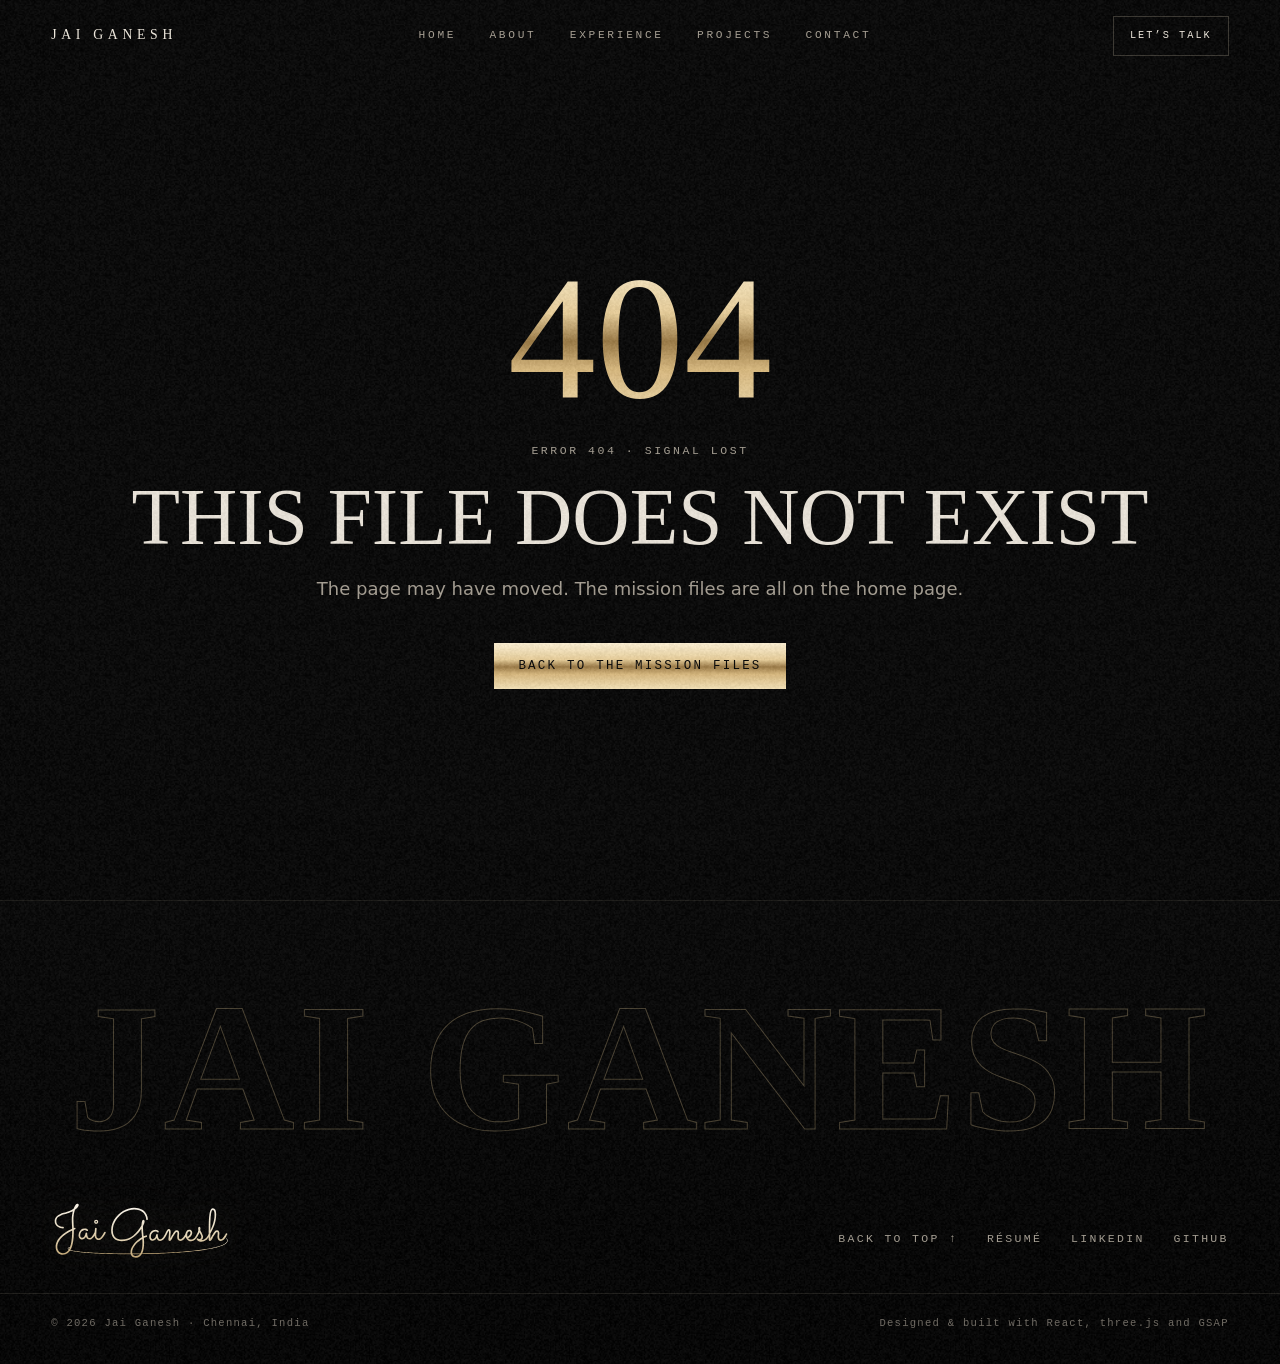
==== index.html @ 0bbc79bd "Deploy 2026-11-20T20:40Z" ====
<!doctype html>
<html lang="en">
  <head>
    <meta charset="UTF-8" />
    <meta name="viewport" content="width=device-width, initial-scale=1.0, viewport-fit=cover" />
    <title>Jai Ganesh — Python Developer · Automation Engineer</title>
    <meta
      name="description"
      content="Jai Ganesh — Python developer and automation engineer building production pipelines, backend services, automated reporting and monitoring for high-volume VFX production."
    />
    <meta name="theme-color" content="#050505" />
    <meta property="og:title" content="Jai Ganesh — Python Developer · Automation Engineer" />
    <meta property="og:description" content="Engineering intelligence. Automating possibilities." />
    <meta property="og:type" content="website" />
    <meta property="og:url" content="https://jaiganesh2244.github.io/" />
    <meta property="og:image" content="https://jaiganesh2244.github.io/og-image.jpg" />
    <meta property="og:image:width" content="1200" />
    <meta property="og:image:height" content="630" />
    <meta name="twitter:card" content="summary_large_image" />
    <link rel="canonical" href="https://jaiganesh2244.github.io/" />
    <link rel="icon" type="image/svg+xml" href="/favicon.svg" />
    <style>
      html, body { background: #050505; margin: 0; }
    </style>
    <script type="module" crossorigin src="/assets/index-IZ_DgPqt.js"></script>
    <link rel="modulepreload" crossorigin href="/assets/motion-DXPVyqmB.js">
    <link rel="stylesheet" crossorigin href="/assets/index-VhRFcMLt.css">
  </head>
  <body>
    <div id="root"></div>
    <noscript>
      <div style="padding:3rem;font-family:Georgia,serif;color:#ece6db;background:#050505">
        <h1>Jai Ganesh</h1>
        <p>Python Developer · Automation Engineer · Pipeline Development — Chennai, India.</p>
        <p><a style="color:#d6bd8c" href="mailto:jaiganesh2244@gmail.com">jaiganesh2244@gmail.com</a></p>
      </div>
    </noscript>
  </body>
</html>
---- assets/index-VhRFcMLt.css ----
@font-face{font-family:Cinzel;font-style:normal;font-display:swap;font-weight:400;src:url(/assets/cinzel-latin-ext-400-normal-XQK_CSAr.woff2) format("woff2"),url(/assets/cinzel-latin-ext-400-normal-DJ0Lq8y-.woff) format("woff");unicode-range:U+0100-02BA,U+02BD-02C5,U+02C7-02CC,U+02CE-02D7,U+02DD-02FF,U+0304,U+0308,U+0329,U+1D00-1DBF,U+1E00-1E9F,U+1EF2-1EFF,U+2020,U+20A0-20AB,U+20AD-20C0,U+2113,U+2C60-2C7F,U+A720-A7FF}@font-face{font-family:Cinzel;font-style:normal;font-display:swap;font-weight:400;src:url(/assets/cinzel-latin-400-normal-DnUIPmzd.woff2) format("woff2"),url(/assets/cinzel-latin-400-normal-C8jUSQqm.woff) format("woff");unicode-range:U+0000-00FF,U+0131,U+0152-0153,U+02BB-02BC,U+02C6,U+02DA,U+02DC,U+0304,U+0308,U+0329,U+2000-206F,U+20AC,U+2122,U+2191,U+2193,U+2212,U+2215,U+FEFF,U+FFFD}@font-face{font-family:Cinzel;font-style:normal;font-display:swap;font-weight:500;src:url(/assets/cinzel-latin-ext-500-normal-1Z8Q-7rh.woff2) format("woff2"),url(/assets/cinzel-latin-ext-500-normal-BxIh9iwm.woff) format("woff");unicode-range:U+0100-02BA,U+02BD-02C5,U+02C7-02CC,U+02CE-02D7,U+02DD-02FF,U+0304,U+0308,U+0329,U+1D00-1DBF,U+1E00-1E9F,U+1EF2-1EFF,U+2020,U+20A0-20AB,U+20AD-20C0,U+2113,U+2C60-2C7F,U+A720-A7FF}@font-face{font-family:Cinzel;font-style:normal;font-display:swap;font-weight:500;src:url(/assets/cinzel-latin-500-normal-B-2dbOfA.woff2) format("woff2"),url(/assets/cinzel-latin-500-normal-DMNTwV-V.woff) format("woff");unicode-range:U+0000-00FF,U+0131,U+0152-0153,U+02BB-02BC,U+02C6,U+02DA,U+02DC,U+0304,U+0308,U+0329,U+2000-206F,U+20AC,U+2122,U+2191,U+2193,U+2212,U+2215,U+FEFF,U+FFFD}@font-face{font-family:Cinzel;font-style:normal;font-display:swap;font-weight:600;src:url(/assets/cinzel-latin-ext-600-normal-BEFdM_VE.woff2) format("woff2"),url(/assets/cinzel-latin-ext-600-normal-BY9Mq9iK.woff) format("woff");unicode-range:U+0100-02BA,U+02BD-02C5,U+02C7-02CC,U+02CE-02D7,U+02DD-02FF,U+0304,U+0308,U+0329,U+1D00-1DBF,U+1E00-1E9F,U+1EF2-1EFF,U+2020,U+20A0-20AB,U+20AD-20C0,U+2113,U+2C60-2C7F,U+A720-A7FF}@font-face{font-family:Cinzel;font-style:normal;font-display:swap;font-weight:600;src:url(/assets/cinzel-latin-600-normal-Dd5YO2UX.woff2) format("woff2"),url(/assets/cinzel-latin-600-normal-CH_LB4su.woff) format("woff");unicode-range:U+0000-00FF,U+0131,U+0152-0153,U+02BB-02BC,U+02C6,U+02DA,U+02DC,U+0304,U+0308,U+0329,U+2000-206F,U+20AC,U+2122,U+2191,U+2193,U+2212,U+2215,U+FEFF,U+FFFD}@font-face{font-family:Cormorant Garamond Variable;font-style:normal;font-display:swap;font-weight:300 700;src:url(/assets/cormorant-garamond-cyrillic-ext-wght-normal-Bg62sWL9.woff2) format("woff2-variations");unicode-range:U+0460-052F,U+1C80-1C8A,U+20B4,U+2DE0-2DFF,U+A640-A69F,U+FE2E-FE2F}@font-face{font-family:Cormorant Garamond Variable;font-style:normal;font-display:swap;font-weight:300 700;src:url(/assets/cormorant-garamond-cyrillic-wght-normal-BWCqVJN0.woff2) format("woff2-variations");unicode-range:U+0301,U+0400-045F,U+0490-0491,U+04B0-04B1,U+2116}@font-face{font-family:Cormorant Garamond Variable;font-style:normal;font-display:swap;font-weight:300 700;src:url(/assets/cormorant-garamond-vietnamese-wght-normal-CDLFB6hb.woff2) format("woff2-variations");unicode-range:U+0102-0103,U+0110-0111,U+0128-0129,U+0168-0169,U+01A0-01A1,U+01AF-01B0,U+0300-0301,U+0303-0304,U+0308-0309,U+0323,U+0329,U+1EA0-1EF9,U+20AB}@font-face{font-family:Cormorant Garamond Variable;font-style:normal;font-display:swap;font-weight:300 700;src:url(/assets/cormorant-garamond-latin-ext-wght-normal-ltf1AbuM.woff2) format("woff2-variations");unicode-range:U+0100-02BA,U+02BD-02C5,U+02C7-02CC,U+02CE-02D7,U+02DD-02FF,U+0304,U+0308,U+0329,U+1D00-1DBF,U+1E00-1E9F,U+1EF2-1EFF,U+2020,U+20A0-20AB,U+20AD-20C0,U+2113,U+2C60-2C7F,U+A720-A7FF}@font-face{font-family:Cormorant Garamond Variable;font-style:normal;font-display:swap;font-weight:300 700;src:url(/assets/cormorant-garamond-latin-wght-normal-CUoBjw-S.woff2) format("woff2-variations");unicode-range:U+0000-00FF,U+0131,U+0152-0153,U+02BB-02BC,U+02C6,U+02DA,U+02DC,U+0304,U+0308,U+0329,U+2000-206F,U+20AC,U+2122,U+2191,U+2193,U+2212,U+2215,U+FEFF,U+FFFD}@font-face{font-family:Cormorant Garamond Variable;font-style:italic;font-display:swap;font-weight:300 700;src:url(/assets/cormorant-garamond-cyrillic-ext-wght-italic-1rG_WyvK.woff2) format("woff2-variations");unicode-range:U+0460-052F,U+1C80-1C8A,U+20B4,U+2DE0-2DFF,U+A640-A69F,U+FE2E-FE2F}@font-face{font-family:Cormorant Garamond Variable;font-style:italic;font-display:swap;font-weight:300 700;src:url(/assets/cormorant-garamond-cyrillic-wght-italic-C5ZlGLFt.woff2) format("woff2-variations");unicode-range:U+0301,U+0400-045F,U+0490-0491,U+04B0-04B1,U+2116}@font-face{font-family:Cormorant Garamond Variable;font-style:italic;font-display:swap;font-weight:300 700;src:url(/assets/cormorant-garamond-vietnamese-wght-italic-1M78L1Br.woff2) format("woff2-variations");unicode-range:U+0102-0103,U+0110-0111,U+0128-0129,U+0168-0169,U+01A0-01A1,U+01AF-01B0,U+0300-0301,U+0303-0304,U+0308-0309,U+0323,U+0329,U+1EA0-1EF9,U+20AB}@font-face{font-family:Cormorant Garamond Variable;font-style:italic;font-display:swap;font-weight:300 700;src:url(/assets/cormorant-garamond-latin-ext-wght-italic-PWzi_-0y.woff2) format("woff2-variations");unicode-range:U+0100-02BA,U+02BD-02C5,U+02C7-02CC,U+02CE-02D7,U+02DD-02FF,U+0304,U+0308,U+0329,U+1D00-1DBF,U+1E00-1E9F,U+1EF2-1EFF,U+2020,U+20A0-20AB,U+20AD-20C0,U+2113,U+2C60-2C7F,U+A720-A7FF}@font-face{font-family:Cormorant Garamond Variable;font-style:italic;font-display:swap;font-weight:300 700;src:url(/assets/cormorant-garamond-latin-wght-italic-C-nL33vl.woff2) format("woff2-variations");unicode-range:U+0000-00FF,U+0131,U+0152-0153,U+02BB-02BC,U+02C6,U+02DA,U+02DC,U+0304,U+0308,U+0329,U+2000-206F,U+20AC,U+2122,U+2191,U+2193,U+2212,U+2215,U+FEFF,U+FFFD}@font-face{font-family:Instrument Sans Variable;font-style:normal;font-display:swap;font-weight:400 700;src:url(/assets/instrument-sans-latin-ext-wght-normal-B5bTHO_g.woff2) format("woff2-variations");unicode-range:U+0100-02BA,U+02BD-02C5,U+02C7-02CC,U+02CE-02D7,U+02DD-02FF,U+0304,U+0308,U+0329,U+1D00-1DBF,U+1E00-1E9F,U+1EF2-1EFF,U+2020,U+20A0-20AB,U+20AD-20C0,U+2113,U+2C60-2C7F,U+A720-A7FF}@font-face{font-family:Instrument Sans Variable;font-style:normal;font-display:swap;font-weight:400 700;src:url(/assets/instrument-sans-latin-wght-normal-BbzFLZTg.woff2) format("woff2-variations");unicode-range:U+0000-00FF,U+0131,U+0152-0153,U+02BB-02BC,U+02C6,U+02DA,U+02DC,U+0304,U+0308,U+0329,U+2000-206F,U+20AC,U+2122,U+2191,U+2193,U+2212,U+2215,U+FEFF,U+FFFD}@font-face{font-family:IBM Plex Mono;font-style:normal;font-display:swap;font-weight:400;src:url(/assets/ibm-plex-mono-cyrillic-ext-400-normal-xuaO2J-f.woff2) format("woff2"),url(/assets/ibm-plex-mono-cyrillic-ext-400-normal-DMdlQ8Kv.woff) format("woff");unicode-range:U+0460-052F,U+1C80-1C8A,U+20B4,U+2DE0-2DFF,U+A640-A69F,U+FE2E-FE2F}@font-face{font-family:IBM Plex Mono;font-style:normal;font-display:swap;font-weight:400;src:url(/assets/ibm-plex-mono-cyrillic-400-normal-BSMlKf0J.woff2) format("woff2"),url(/assets/ibm-plex-mono-cyrillic-400-normal-CEL4l2ZJ.woff) format("woff");unicode-range:U+0301,U+0400-045F,U+0490-0491,U+04B0-04B1,U+2116}@font-face{font-family:IBM Plex Mono;font-style:normal;font-display:swap;font-weight:400;src:url(/assets/ibm-plex-mono-vietnamese-400-normal-BulugwFq.woff2) format("woff2"),url(/assets/ibm-plex-mono-vietnamese-400-normal-DDuiU_S-.woff) format("woff");unicode-range:U+0102-0103,U+0110-0111,U+0128-0129,U+0168-0169,U+01A0-01A1,U+01AF-01B0,U+0300-0301,U+0303-0304,U+0308-0309,U+0323,U+0329,U+1EA0-1EF9,U+20AB}@font-face{font-family:IBM Plex Mono;font-style:normal;font-display:swap;font-weight:400;src:url(/assets/ibm-plex-mono-latin-ext-400-normal-BmRBH3aV.woff2) format("woff2"),url(/assets/ibm-plex-mono-latin-ext-400-normal-D3D2R8hC.woff) format("woff");unicode-range:U+0100-02BA,U+02BD-02C5,U+02C7-02CC,U+02CE-02D7,U+02DD-02FF,U+0304,U+0308,U+0329,U+1D00-1DBF,U+1E00-1E9F,U+1EF2-1EFF,U+2020,U+20A0-20AB,U+20AD-20C0,U+2113,U+2C60-2C7F,U+A720-A7FF}@font-face{font-family:IBM Plex Mono;font-style:normal;font-display:swap;font-weight:400;src:url(/assets/ibm-plex-mono-latin-400-normal-DMJ8VG8y.woff2) format("woff2"),url(/assets/ibm-plex-mono-latin-400-normal-CvHOgSBP.woff) format("woff");unicode-range:U+0000-00FF,U+0131,U+0152-0153,U+02BB-02BC,U+02C6,U+02DA,U+02DC,U+0304,U+0308,U+0329,U+2000-206F,U+20AC,U+2122,U+2191,U+2193,U+2212,U+2215,U+FEFF,U+FFFD}@font-face{font-family:IBM Plex Mono;font-style:normal;font-display:swap;font-weight:500;src:url(/assets/ibm-plex-mono-cyrillic-ext-500-normal-BqneJy0T.woff2) format("woff2"),url(/assets/ibm-plex-mono-cyrillic-ext-500-normal-BIfNGwUT.woff) format("woff");unicode-range:U+0460-052F,U+1C80-1C8A,U+20B4,U+2DE0-2DFF,U+A640-A69F,U+FE2E-FE2F}@font-face{font-family:IBM Plex Mono;font-style:normal;font-display:swap;font-weight:500;src:url(/assets/ibm-plex-mono-cyrillic-500-normal-Bq9vWWag.woff2) format("woff2"),url(/assets/ibm-plex-mono-cyrillic-500-normal-Ael50iVv.woff) format("woff");unicode-range:U+0301,U+0400-045F,U+0490-0491,U+04B0-04B1,U+2116}@font-face{font-family:IBM Plex Mono;font-style:normal;font-display:swap;font-weight:500;src:url(/assets/ibm-plex-mono-vietnamese-500-normal-DZ4AoWbu.woff2) format("woff2"),url(/assets/ibm-plex-mono-vietnamese-500-normal-C8zxqsMH.woff) format("woff");unicode-range:U+0102-0103,U+0110-0111,U+0128-0129,U+0168-0169,U+01A0-01A1,U+01AF-01B0,U+0300-0301,U+0303-0304,U+0308-0309,U+0323,U+0329,U+1EA0-1EF9,U+20AB}@font-face{font-family:IBM Plex Mono;font-style:normal;font-display:swap;font-weight:500;src:url(/assets/ibm-plex-mono-latin-ext-500-normal-CAhNIIs5.woff2) format("woff2"),url(/assets/ibm-plex-mono-latin-ext-500-normal-CZ70TYgx.woff) format("woff");unicode-range:U+0100-02BA,U+02BD-02C5,U+02C7-02CC,U+02CE-02D7,U+02DD-02FF,U+0304,U+0308,U+0329,U+1D00-1DBF,U+1E00-1E9F,U+1EF2-1EFF,U+2020,U+20A0-20AB,U+20AD-20C0,U+2113,U+2C60-2C7F,U+A720-A7FF}@font-face{font-family:IBM Plex Mono;font-style:normal;font-display:swap;font-weight:500;src:url(/assets/ibm-plex-mono-latin-500-normal-DSY6xOcd.woff2) format("woff2"),url(/assets/ibm-plex-mono-latin-500-normal-CB9ihrfo.woff) format("woff");unicode-range:U+0000-00FF,U+0131,U+0152-0153,U+02BB-02BC,U+02C6,U+02DA,U+02DC,U+0304,U+0308,U+0329,U+2000-206F,U+20AC,U+2122,U+2191,U+2193,U+2212,U+2215,U+FEFF,U+FFFD}:root{--black: #050505;--ink: #09090a;--charcoal: #111113;--graphite: #1a1a1d;--graphite-2: #232327;--silver: #c4c8cd;--silver-hi: #eceef0;--silver-lo: #7d8389;--champagne: #d6bd8c;--champagne-hi: #f2e2bd;--champagne-lo: #8f7449;--amber: #e2a556;--text: #ece6db;--text-dim: #a59e92;--text-faint: #6f6a62;--line: rgba(236, 222, 196, .11);--line-strong: rgba(236, 222, 196, .22);--glass: rgba(18, 18, 20, .62);--metal-silver: linear-gradient(180deg, #fbfbfb 0%, #d9dcdf 38%, #8e949a 52%, #cfd3d7 66%, #f4f4f4 100%);--metal-champagne: linear-gradient(180deg, #fff3d6 0%, #e9cf9a 36%, #9b7a45 52%, #d9b97e 68%, #f6e3b8 100%);--font-display: "Cinzel", "Trajan Pro", Georgia, serif;--font-serif: "Cormorant Garamond Variable", "Cormorant Garamond", Georgia, serif;--font-sans: "Instrument Sans Variable", "Instrument Sans", system-ui, -apple-system, "Segoe UI", sans-serif;--font-mono: "IBM Plex Mono", ui-monospace, "SFMono-Regular", Menlo, monospace;--step--1: clamp(.78rem, .74rem + .18vw, .88rem);--step-0: clamp(1rem, .95rem + .22vw, 1.125rem);--step-1: clamp(1.2rem, 1.1rem + .5vw, 1.5rem);--step-2: clamp(1.5rem, 1.25rem + 1.1vw, 2.25rem);--step-3: clamp(2rem, 1.5rem + 2.2vw, 3.5rem);--step-4: clamp(2.6rem, 1.6rem + 4.2vw, 5.6rem);--step-5: clamp(3.2rem, 1.4rem + 7.5vw, 9rem);--gutter: clamp(1.25rem, 4vw, 4rem);--section-y: clamp(6rem, 14vh, 11rem);--max: 1440px;--nav-h: 72px;--ease-out: cubic-bezier(.16, 1, .3, 1);--ease-in-out: cubic-bezier(.65, 0, .35, 1)}@media (max-width: 767px){:root{--nav-h: 60px}}*,*:before,*:after{box-sizing:border-box}html{-webkit-text-size-adjust:100%;text-size-adjust:100%;background:var(--black);color-scheme:dark}html.lenis,html.lenis body{height:auto}.lenis.lenis-smooth{scroll-behavior:auto!important}.lenis.lenis-stopped{overflow:clip}body{margin:0;min-height:100vh;background:var(--black);color:var(--text);font-family:var(--font-sans);font-size:var(--step-0);line-height:1.6;font-weight:400;-webkit-font-smoothing:antialiased;-moz-osx-font-smoothing:grayscale;text-rendering:optimizeLegibility;overflow-x:clip}body.is-locked{overflow:hidden}img,svg,canvas,video{display:block;max-width:100%}a{color:inherit;text-decoration:none}button{font:inherit;color:inherit;background:none;border:0;padding:0;cursor:pointer}h1,h2,h3,h4,p,figure,ul,ol,dl,dd{margin:0}ul,ol{padding:0;list-style:none}::selection{background:#d6bd8c59;color:#fff}:focus-visible{outline:1px solid var(--champagne);outline-offset:4px}.sr-only{position:absolute!important;width:1px;height:1px;padding:0;margin:-1px;overflow:hidden;clip:rect(0 0 0 0);white-space:nowrap;border:0}.skip-link{position:fixed;top:12px;left:12px;z-index:200;padding:.7rem 1.1rem;background:var(--champagne);color:var(--black);font:600 .8rem/1 var(--font-mono);letter-spacing:.08em;transform:translateY(-160%);transition:transform .25s var(--ease-out)}.skip-link:focus{transform:none}.label{font-family:var(--font-mono);font-size:.72rem;font-weight:500;letter-spacing:.22em;text-transform:uppercase;color:var(--text-dim)}.metal-text{background:var(--metal-champagne);-webkit-background-clip:text;background-clip:text;color:transparent}.wrap{width:100%;max-width:var(--max);margin:0 auto;padding:0 var(--gutter)}.section{position:relative;padding:var(--section-y) 0}.btn{--b: var(--line-strong);position:relative;display:inline-flex;align-items:center;gap:.75rem;min-height:48px;padding:0 1.5rem;border:1px solid var(--b);font:500 .78rem/1 var(--font-mono);letter-spacing:.18em;text-transform:uppercase;color:var(--text);overflow:hidden;isolation:isolate;transition:border-color .4s var(--ease-out),color .4s var(--ease-out)}.btn:before{content:"";position:absolute;inset:0;z-index:-1;background:var(--metal-champagne);transform:translateY(101%);transition:transform .55s var(--ease-out)}.btn:hover,.btn:focus-visible{color:var(--black);border-color:var(--champagne)}.btn:hover:before,.btn:focus-visible:before{transform:none}.btn--solid{color:var(--black);border-color:transparent}.btn--solid:before{transform:none}.btn--solid:after{content:"";position:absolute;inset:0;background:linear-gradient(105deg,transparent 30%,rgba(255,255,255,.65) 50%,transparent 70%);transform:translate(-120%);transition:transform .9s var(--ease-out)}.btn--solid:hover:after,.btn--solid:focus-visible:after{transform:translate(120%)}.btn svg{width:14px;height:14px;flex:none}.chip{display:inline-flex;align-items:center;padding:.38rem .7rem;border:1px solid var(--line);font:500 .7rem/1 var(--font-mono);letter-spacing:.08em;color:var(--text-dim);white-space:nowrap}.grain{position:fixed;inset:-100%;z-index:90;pointer-events:none;opacity:.06;background-size:200px 200px;animation:grain .9s steps(6) infinite;will-change:transform}@keyframes grain{0%{transform:translate(0)}17%{transform:translate(-6%,4%)}33%{transform:translate(5%,-7%)}50%{transform:translate(-3%,8%)}67%{transform:translate(8%,2%)}83%{transform:translate(-7%,-4%)}to{transform:translate(2%,6%)}}.vignette{position:fixed;inset:0;z-index:89;pointer-events:none;background:radial-gradient(120% 90% at 50% 45%,transparent 55%,rgba(0,0,0,.55) 100%)}@media (prefers-reduced-motion: reduce){.grain{animation:none}*,*:before,*:after{transition-duration:.01ms!important;animation-iteration-count:1!important}}.nf__code{font-family:var(--font-display);font-size:clamp(5rem,16vw,11rem);line-height:1;background:var(--metal-champagne);-webkit-background-clip:text;background-clip:text;color:transparent}.totop{position:fixed;right:clamp(14px,2.4vw,32px);bottom:clamp(14px,3vh,32px);z-index:95;width:52px;height:52px;color:var(--champagne-hi);background:#080808b3;border-radius:50%;backdrop-filter:blur(6px);-webkit-backdrop-filter:blur(6px);opacity:0;transform:translateY(16px) scale(.9);pointer-events:none;transition:opacity .5s var(--ease-out),transform .5s var(--ease-out)}.totop.is-on{opacity:1;transform:none;pointer-events:auto}.totop svg{width:100%;height:100%}.totop__track,.totop__ring{fill:none;stroke-width:1}.totop__track{stroke:var(--line-strong)}.totop__ring{stroke:var(--champagne);transform:rotate(-90deg);transform-origin:center}.totop path{transition:transform .4s var(--ease-out)}.totop:hover path{transform:translateY(-2px)}.sig-wrap{position:relative;display:block}.signature{width:100%;height:auto;overflow:visible;filter:drop-shadow(0 0 18px rgba(240,220,180,.18)) drop-shadow(0 2px 2px rgba(0,0,0,.6))}.sig-tip{position:absolute;left:0;top:0;width:10px;height:10px;margin:-5px 0 0 -5px;border-radius:50%;background:#fffbef;box-shadow:0 0 12px 4px #ffe0a0e6,0 0 34px 10px #f0be6e59;opacity:0;pointer-events:none}.footer{position:relative;overflow:hidden;padding:clamp(4rem,10vh,7rem) 0 2rem;border-top:1px solid var(--line);background:linear-gradient(180deg,var(--black),#000)}.footer__giant{font-family:var(--font-display);font-weight:600;font-size:14.2vw;line-height:.85;letter-spacing:.02em;text-align:center;white-space:nowrap;color:transparent;-webkit-text-stroke:1px rgba(214,189,140,.32);background:linear-gradient(100deg,transparent 40%,rgba(255,236,200,.85) 50%,transparent 60%) -100% 0 / 60% 100% no-repeat;-webkit-background-clip:text;background-clip:text;animation:giantSweep 7s var(--ease-in-out) infinite;user-select:none}@keyframes giantSweep{0%{background-position:-100% 0}60%,to{background-position:220% 0}}.footer__row{display:flex;justify-content:space-between;align-items:flex-end;gap:2rem;margin-top:clamp(2.5rem,6vh,4rem)}.footer__brand{display:flex;align-items:center;gap:1.4rem}.footer__sig{width:180px}.footer__links{display:flex;flex-wrap:wrap;gap:.4rem 1.8rem}.footer__links a,.footer__links button{min-height:44px;display:inline-flex;align-items:center;font:500 .72rem/1 var(--font-mono);letter-spacing:.2em;text-transform:uppercase;color:var(--text-dim);transition:color .3s}.footer__links a:hover,.footer__links button:hover{color:var(--champagne-hi)}.footer__legal{display:flex;justify-content:space-between;flex-wrap:wrap;gap:.6rem 2rem;margin-top:2rem;padding-top:1.4rem;border-top:1px solid var(--line);font:400 .66rem/1.5 var(--font-mono);letter-spacing:.12em;color:var(--text-faint)}@media (max-width: 767px){.footer__row{flex-direction:column;align-items:flex-start}}@media (prefers-reduced-motion: reduce){.footer__giant{animation:none}}.nav{position:fixed;top:0;left:0;right:0;z-index:100;display:flex;align-items:center;justify-content:space-between;gap:2rem;height:var(--nav-h);padding:0 var(--gutter);transition:transform .6s var(--ease-out),background .5s,border-color .5s,opacity .6s;border-bottom:1px solid transparent}.nav.is-scrolled{background:linear-gradient(180deg,#050505db,#0505059e);backdrop-filter:blur(10px);-webkit-backdrop-filter:blur(10px);border-bottom-color:var(--line)}.nav.is-hidden{transform:translateY(-110%)}.is-opening .nav{transform:translateY(-110%);opacity:0;transition-duration:.9s}.nav__name{transition:opacity .25s ease}.hero-brand-hidden .nav__name{opacity:0}.nav__brand{display:inline-flex;align-items:center;gap:.85rem;min-height:44px}.nav__name{font-family:var(--font-display);font-size:.86rem;font-weight:500;letter-spacing:.34em;text-transform:uppercase;color:var(--text)}.nav__links{display:flex;gap:clamp(1rem,2.6vw,2.6rem)}.nav__link{position:relative;display:inline-flex;align-items:center;min-height:44px;font:500 .7rem/1 var(--font-mono);letter-spacing:.24em;text-transform:uppercase;color:var(--text-dim);transition:color .3s}.nav__link:after{content:"";position:absolute;left:0;right:.24em;bottom:9px;height:1px;background:var(--champagne);transform:scaleX(0);transform-origin:right;transition:transform .5s var(--ease-out)}.nav__link:hover,.nav__link.is-active{color:var(--text)}.nav__link:hover:after,.nav__link.is-active:after{transform:scaleX(1);transform-origin:left}.nav__link.is-active{color:var(--champagne-hi)}.nav__tools{display:flex;align-items:center;gap:.6rem}.nav__cta{display:inline-flex;align-items:center;min-height:40px;padding:0 1rem;border:1px solid var(--line-strong);font:500 .64rem/1 var(--font-mono);letter-spacing:.2em;text-transform:uppercase;color:var(--text);transition:color .3s,border-color .3s,background .3s}.nav__cta:hover,.nav__cta:focus-visible{color:var(--black);background:var(--champagne);border-color:var(--champagne)}.nav__burger{display:none;position:relative;width:44px;height:44px}.nav__burger i{position:absolute;left:11px;right:11px;height:1px;background:var(--text);transition:transform .45s var(--ease-out),top .45s var(--ease-out)}.nav__burger i:first-child{top:18px}.nav__burger i:last-child{top:25px}.nav__burger.is-open i:first-child{top:22px;transform:rotate(45deg)}.nav__burger.is-open i:last-child{top:22px;transform:rotate(-45deg)}.menu{position:fixed;inset:0;z-index:99;display:flex;flex-direction:column;justify-content:space-between;padding:calc(var(--nav-h) + 6vh) var(--gutter) 2.5rem;background:radial-gradient(70% 50% at 20% 20%,rgba(90,70,42,.25),transparent 70%),#050505;visibility:hidden;opacity:0}.menu ol{display:grid;gap:.6rem}.menu a{display:block;overflow:hidden}.menu__link{display:flex;align-items:baseline;gap:1rem;font-family:var(--font-display);font-size:clamp(2.2rem,10vw,3.6rem);line-height:1.1;text-transform:uppercase;color:var(--text)}.menu__link em{font:500 .7rem/1 var(--font-mono);font-style:normal;letter-spacing:.2em;color:var(--champagne)}.menu__foot{display:flex;flex-direction:column;gap:1rem;font:500 .74rem/1 var(--font-mono);letter-spacing:.16em;color:var(--text-dim)}.menu__foot a{min-height:32px}@media (max-width: 899px){.nav__links,.nav__cta{display:none}.nav__burger{display:block}.nav__name{font-size:.78rem;letter-spacing:.26em}}.curtain{position:fixed;inset:0;z-index:140;pointer-events:none;visibility:hidden;opacity:0}.curtain__panel{position:absolute;left:0;right:0;height:50.5%;background:#030303;transform:scaleY(0)}.curtain__panel--top{top:0;transform-origin:top}.curtain__panel--bottom{bottom:0;transform-origin:bottom}.curtain__line{position:absolute;left:0;right:0;top:50%;height:1px;background:linear-gradient(90deg,transparent,var(--champagne) 30%,var(--champagne-hi) 50%,var(--champagne) 70%,transparent);box-shadow:0 0 18px #f2d49699;transform:scaleX(0)}.curtain__mark{position:absolute;left:50%;top:50%;padding:.5rem 1.4rem;translate:-50% -50%;background:#030303;font-family:var(--font-display);font-size:.95rem;letter-spacing:.5em;text-indent:.5em;text-transform:uppercase;white-space:nowrap;color:var(--champagne-hi)}.dust{position:relative}.dust__content{display:block;transition:opacity .45s var(--ease-out)}.dust.is-dusting>.dust__content{opacity:0;transition-duration:.22s}.dust__canvas{position:absolute;width:auto;height:auto;max-width:none;pointer-events:none;z-index:2}.lens{position:relative;overflow:hidden;touch-action:pan-y;cursor:zoom-in;background:var(--charcoal)}.lens>img{width:100%;height:100%;object-fit:cover;user-select:none;-webkit-user-drag:none}.lens-overlay{position:fixed;top:0;left:0;z-index:70;pointer-events:none;opacity:0;will-change:transform}.cs{padding-top:calc(var(--nav-h) + 6vh);background:radial-gradient(60% 40% at 50% 0%,rgba(90,70,42,.2),transparent 70%),var(--black)}.cs__crumbs a{display:inline-flex;align-items:center;min-height:44px;font:500 .72rem/1 var(--font-mono);letter-spacing:.2em;text-transform:uppercase;color:var(--text-dim);transition:color .3s}.cs__crumbs a:hover{color:var(--champagne-hi)}.cs__index{margin-top:2rem;font:500 .72rem/1 var(--font-mono);letter-spacing:.24em;text-transform:uppercase;color:var(--text-dim)}.cs__index strong{font-weight:500;color:var(--champagne-hi)}.cs__title{max-width:18ch;margin-top:1.2rem;font-family:var(--font-display);font-weight:500;font-size:var(--step-5);line-height:1.02;text-transform:uppercase;color:var(--text)}.cs__title .dust__content{background:linear-gradient(180deg,#fffaf0,#e6dfd1 44%,#9c9488 70%,#ece4d6);-webkit-background-clip:text;background-clip:text;color:transparent}.cs__logline{max-width:44rem;margin-top:1.6rem;font-family:var(--font-serif);font-style:italic;font-size:var(--step-2);line-height:1.3;color:var(--text-dim)}.cs__meta{display:grid;grid-template-columns:repeat(3,minmax(0,1fr));gap:1px;max-width:62rem;margin-top:2.8rem;border:1px solid var(--line);background:var(--line)}.cs__meta div{padding:1rem 1.2rem;background:var(--black)}.cs__meta dt{font:500 .64rem/1 var(--font-mono);letter-spacing:.22em;text-transform:uppercase;color:var(--text-faint)}.cs__meta dd{margin-top:.5rem;font-size:.95rem;color:var(--text)}.cs__visual{margin-top:clamp(3rem,8vh,5rem)}.cs__visual .lens{aspect-ratio:16 / 9;border:1px solid var(--line-strong)}.cs__visual .lens>img{height:112%}.cs__scan{position:absolute;left:0;right:0;height:26%;top:-26%;pointer-events:none;background:linear-gradient(180deg,transparent,rgba(255,238,205,.4) 96%,transparent);mix-blend-mode:screen;animation:scanDown 2.4s 1.4s var(--ease-in-out) both}.cs__visual figcaption{display:flex;justify-content:space-between;flex-wrap:wrap;gap:.6rem 2rem;margin-top:.9rem;font:400 .66rem/1.5 var(--font-mono);letter-spacing:.1em;color:var(--text-faint)}.cs__body{padding-top:var(--section-y);padding-bottom:var(--section-y)}.cs__grid{display:grid;grid-template-columns:minmax(220px,.7fr) minmax(0,2fr);gap:clamp(2rem,6vw,6rem)}.cs__aside{position:sticky;top:calc(var(--nav-h) + 3rem);align-self:start}.cs__tech{display:flex;flex-wrap:wrap;gap:.4rem;margin-top:.9rem}.cs__outcome-label{margin-top:2.2rem}.cs__outcome{margin-top:.7rem;font-family:var(--font-serif);font-size:1.3rem;line-height:1.35;color:var(--champagne-hi)}.cs__chapters{display:grid;gap:clamp(3rem,8vh,5rem)}.cs__chapter{padding-top:1.6rem;border-top:1px solid var(--line);max-width:46rem}.cs__chapter p:not(.cs__no){margin-top:1rem;color:var(--text-dim);font-size:1.05rem}.cs__no{font:500 .72rem/1 var(--font-mono);letter-spacing:.22em;text-transform:uppercase;color:var(--champagne)}.cs__chapter .cs__lead{font-family:var(--font-serif);font-size:var(--step-2);line-height:1.35;color:var(--text)}.cs__steps{display:grid;gap:1.1rem;margin-top:1.2rem}.cs__steps li{display:grid;grid-template-columns:2.6rem 1fr;color:var(--text)}.cs__steps span{font:500 .72rem/1.9 var(--font-mono);color:var(--champagne)}.cs__list{display:grid;gap:.8rem;margin-top:1.2rem}.cs__list li{position:relative;padding-left:1.4rem;color:var(--text)}.cs__list li:before{content:"";position:absolute;left:0;top:.62em;width:6px;height:6px;border:1px solid var(--champagne);transform:rotate(45deg)}.cs__chapter--result .cs__result{font-family:var(--font-display);font-size:var(--step-2);line-height:1.2;text-transform:uppercase;letter-spacing:.04em;color:var(--champagne-hi)!important}.cs__pager{display:grid;grid-template-columns:1fr 1fr;gap:1px;margin-bottom:var(--section-y);border:1px solid var(--line);background:var(--line)}.cs__pager-link{display:grid;gap:.9rem;padding:clamp(1.6rem,4vw,3rem);background:var(--black);transition:background .4s}.cs__pager-link--next{text-align:right}.cs__pager-link:hover{background:#0c0b09}.cs__pager-title{font-family:var(--font-display);font-size:var(--step-2);line-height:1.15;text-transform:uppercase;color:var(--text)}@media (max-width: 899px){.cs__grid{grid-template-columns:1fr}.cs__aside{position:static}.cs__meta{grid-template-columns:1fr}}@media (max-width: 599px){.cs__title{font-size:clamp(1.9rem,9.6vw,3rem)}.cs__pager{grid-template-columns:1fr}.cs__pager-link--next{text-align:left}}.sec-head{max-width:62rem;margin-bottom:clamp(3rem,7vh,5.5rem)}.sec-head--center{margin-left:auto;margin-right:auto;text-align:center}.sec-head__kicker{display:flex;align-items:center;gap:1rem;margin-bottom:1.4rem;font:500 .72rem/1 var(--font-mono);letter-spacing:.26em;text-transform:uppercase;color:var(--text-dim)}.sec-head--center .sec-head__kicker{justify-content:center}.sec-head__index{color:var(--champagne)}.sec-head__rule{display:block;width:56px;height:1px;background:linear-gradient(90deg,var(--champagne),transparent)}.sec-head__title{font-family:var(--font-display);font-weight:500;font-size:var(--step-4);line-height:1.04;letter-spacing:.02em;text-transform:uppercase;color:var(--text)}.sec-head__title .dust__content{background:linear-gradient(180deg,#fbf7ef,#e2dccf 46%,#9f978a 72%,#e8e1d3);-webkit-background-clip:text;background-clip:text;color:transparent}@media (max-width: 599px){.sec-head__title{font-size:clamp(1.9rem,9.4vw,2.8rem)}}.sec-head__sub{max-width:40rem;margin-top:1.4rem;font-family:var(--font-serif);font-size:var(--step-1);font-style:italic;line-height:1.45;color:var(--text-dim)}.sec-head--center .sec-head__sub{margin-left:auto;margin-right:auto}.about{background:radial-gradient(50% 60% at 20% 40%,rgba(76,60,38,.18),transparent 70%),var(--black)}.about__grid{display:grid;grid-template-columns:minmax(0,.95fr) minmax(0,1.15fr);gap:clamp(2.5rem,7vw,7rem)}.about__sticky{position:sticky;top:calc(var(--nav-h) + 4vh)}.about__frame{position:relative;padding:14px;border:1px solid var(--line-strong)}.about__frame:before,.about__frame:after{content:"";position:absolute;width:34px;height:34px;border:1px solid var(--champagne)}.about__frame:before{left:-1px;top:-1px;border-width:1px 0 0 1px}.about__frame:after{right:-1px;bottom:-1px;border-width:0 1px 1px 0}.about__photo{aspect-ratio:1000 / 1260;max-height:76vh;width:100%}.about__caption{display:flex;justify-content:space-between;gap:1rem;margin-top:.9rem;font:500 .64rem/1 var(--font-mono);letter-spacing:.2em;text-transform:uppercase;color:var(--text-faint)}.about__sig{width:min(320px,70%);margin:1.8rem 0 0 auto;opacity:.9}.about__content .sec-head{margin-bottom:3rem}.about__blocks{display:grid;gap:2.6rem}.about__block{padding-top:1.6rem;border-top:1px solid var(--line)}.about__block h3{margin-top:.8rem;font-family:var(--font-serif);font-weight:500;font-size:var(--step-2);line-height:1.15;color:var(--text)}.about__block p:last-child{margin-top:.7rem;max-width:40rem;color:var(--text-dim)}.about__facts{display:grid;grid-template-columns:repeat(2,minmax(0,1fr));gap:1px;margin:3rem 0 2.4rem;border:1px solid var(--line);background:var(--line)}.about__facts div{padding:1.1rem 1.2rem;background:var(--black)}.about__facts dt{font:500 .64rem/1 var(--font-mono);letter-spacing:.22em;text-transform:uppercase;color:var(--text-faint)}.about__facts dd{margin-top:.55rem;font-family:var(--font-serif);font-size:1.25rem;color:var(--champagne-hi)}@media (max-width: 899px){.about__grid{grid-template-columns:1fr}.about__sticky{position:static}.about__photo{max-height:none}}@media (max-width: 479px){.about__facts{grid-template-columns:1fr}}.contact{position:relative;overflow:hidden;min-height:100vh;display:flex;align-items:center;background:radial-gradient(60% 50% at 50% 50%,rgba(90,70,42,.22),transparent 70%),var(--black);border-top:1px solid var(--line)}.contact__signal,.contact__motes{position:absolute;inset:0;width:100%;height:100%;pointer-events:none}.contact__signal{opacity:.9}.contact__inner{position:relative;z-index:2;text-align:center}.contact__kicker{display:inline-flex;align-items:center;gap:.9rem;font:500 .72rem/1 var(--font-mono);letter-spacing:.3em;text-transform:uppercase;color:var(--text-dim)}.contact__kicker span{color:var(--champagne)}.contact__title{max-width:15ch;margin:1.6rem auto 0;font-family:var(--font-display);font-weight:500;font-size:var(--step-5);line-height:1.02;letter-spacing:.01em;text-transform:uppercase;color:var(--text)}.contact__title .dust__content{background:linear-gradient(180deg,#fffaf0,#ecd8ae 40%,#a8875a 66%,#f2dfb8);-webkit-background-clip:text;background-clip:text;color:transparent}.contact__lead{max-width:36rem;margin:1.6rem auto 0;font-family:var(--font-serif);font-style:italic;font-size:var(--step-1);color:var(--text-dim)}.contact__actions{display:flex;flex-wrap:wrap;justify-content:center;gap:.8rem;margin-top:2.6rem}.contact__primary{min-height:56px;padding:0 2rem}.contact__email{display:inline-block;margin-top:2rem;font-family:var(--font-serif);font-size:var(--step-2);color:var(--champagne-hi);background:linear-gradient(currentColor,currentColor) 0 100% / 0 1px no-repeat;transition:background-size .6s var(--ease-out)}.contact__email:hover,.contact__email:focus-visible{background-size:100% 1px}.contact__links{display:grid;grid-template-columns:repeat(4,minmax(0,1fr));margin:3.4rem auto 0;max-width:64rem;border-top:1px solid var(--line);border-left:1px solid var(--line)}.contact__links a{display:grid;grid-template-columns:1fr auto;gap:.35rem 1rem;padding:1.2rem 1.3rem;border-right:1px solid var(--line);border-bottom:1px solid var(--line);text-align:left;transition:background .4s}.contact__links a span:nth-child(2){grid-column:1;font-size:.95rem;color:var(--text)}.contact__links a svg{grid-row:1 / span 2;grid-column:2;align-self:center;width:16px;height:16px;color:var(--champagne);transition:transform .4s var(--ease-out)}.contact__links a:hover{background:#d6bd8c0f}.contact__links a:hover svg{transform:translate(3px,-3px)}.contact__status{display:inline-flex;align-items:center;gap:.7rem;margin-top:2.6rem;font:500 .7rem/1.4 var(--font-mono);letter-spacing:.14em;text-transform:uppercase;color:var(--text-faint)}.contact__status i{width:7px;height:7px;border-radius:50%;background:var(--text-faint)}.contact__status i.is-on{background:var(--champagne);box-shadow:0 0 10px var(--champagne)}@media (max-width: 899px){.contact__links{grid-template-columns:repeat(2,minmax(0,1fr))}}@media (max-width: 599px){.contact__title{font-size:clamp(1.8rem,8.2vw,3rem)}}@media (max-width: 479px){.contact__links{grid-template-columns:1fr}.contact__email{font-size:1.2rem;word-break:break-all}}.xp{background:radial-gradient(60% 40% at 85% 10%,rgba(80,62,38,.15),transparent 70%),var(--black)}.xp__axis{position:relative;height:120px;margin-bottom:clamp(3rem,8vh,6rem)}.xp__axis-line{position:absolute;left:0;right:0;top:60px;height:1px;background:linear-gradient(90deg,var(--line-strong),var(--line-strong) 92%,transparent)}.xp__tick{position:absolute;top:74px;translate:-50% 0;font:500 .68rem/1 var(--font-mono);letter-spacing:.14em;color:var(--text-faint)}.xp__tick:before{content:"";position:absolute;left:50%;top:-18px;width:1px;height:9px;background:var(--line-strong)}.xp__span{position:absolute;top:52px;height:16px;background:linear-gradient(90deg,var(--champagne-lo),var(--champagne));box-shadow:0 0 18px #d6bd8c40;transition:box-shadow .4s,filter .4s}.xp__span.is-live:after{content:"";position:absolute;right:-4px;top:50%;width:8px;height:8px;margin-top:-4px;border-radius:50%;background:var(--champagne-hi);box-shadow:0 0 12px var(--champagne-hi);animation:livePulse 1.8s ease-in-out infinite}@keyframes livePulse{50%{box-shadow:0 0 2px var(--champagne-hi);opacity:.6}}.xp__span em{position:absolute;left:0;bottom:calc(100% + 10px);white-space:nowrap;font:500 .68rem/1 var(--font-mono);font-style:normal;letter-spacing:.16em;text-transform:uppercase;color:var(--champagne-hi)}.xp__span.is-hot{filter:brightness(1.25);box-shadow:0 0 28px #f2dcaa8c}.xp__mark{position:absolute;top:18px;translate:-50% 0;display:flex;flex-direction:column;align-items:center;gap:.4rem}.xp__mark i{width:8px;height:8px;border:1px solid var(--silver);transform:rotate(45deg)}.xp__mark em{font:500 .62rem/1 var(--font-mono);font-style:normal;letter-spacing:.14em;color:var(--silver)}.xp__mark:after{content:"";width:1px;height:18px;background:linear-gradient(var(--silver-lo),transparent)}.xp__now{position:absolute;top:100px;translate:-50% 0;font:500 .6rem/1 var(--font-mono);letter-spacing:.2em;text-transform:uppercase;color:var(--champagne)}.xp__roles{display:grid;gap:clamp(4rem,10vh,7rem)}.role{display:grid;grid-template-columns:minmax(180px,.6fr) minmax(0,2.2fr);gap:clamp(1.5rem,5vw,5rem);padding-top:2.4rem;border-top:1px solid var(--line)}.role__side{display:grid;align-content:start;gap:.55rem;font-family:var(--font-mono);font-size:.74rem;letter-spacing:.12em;text-transform:uppercase;color:var(--text-dim)}.role__index{font-family:var(--font-display);font-size:2.8rem;line-height:1;letter-spacing:0;background:var(--metal-champagne);-webkit-background-clip:text;background-clip:text;color:transparent;margin-bottom:.4rem}.role__period{color:var(--text)}.role__duration{display:flex;align-items:center;gap:.6rem;color:var(--champagne)}.role__live{padding:.2rem .45rem;border:1px solid var(--champagne-lo);font-size:.58rem;letter-spacing:.18em}.role__org{font-family:var(--font-display);font-weight:500;font-size:var(--step-3);line-height:1.05;text-transform:uppercase;letter-spacing:.02em}.role__title{margin-top:.4rem;font-family:var(--font-serif);font-style:italic;font-size:var(--step-2);color:var(--champagne-hi)}.role__summary{max-width:42rem;margin-top:1rem;color:var(--text-dim)}.role__cols{display:grid;grid-template-columns:repeat(auto-fit,minmax(260px,1fr));gap:2rem 3rem;margin-top:2.2rem}.role__list{display:grid;gap:.9rem;margin-top:1rem}.role__list li{position:relative;padding-left:1.4rem;font-size:.98rem;line-height:1.6;color:var(--text)}.role__list li:before{content:"";position:absolute;left:0;top:.7em;width:7px;height:1px;background:var(--text-dim)}.role__list--gold li:before{width:6px;height:6px;top:.55em;border:1px solid var(--champagne);background:none;transform:rotate(45deg)}.role__tools{display:flex;flex-wrap:wrap;gap:.45rem;margin-top:2rem}@media (max-width: 767px){.role{grid-template-columns:1fr}.role__side{grid-template-columns:auto 1fr;align-items:baseline}.role__index{grid-row:span 3;margin:0 .6rem 0 0}.xp__mark em,.xp__span em{font-size:.56rem;letter-spacing:.08em}.xp__tick{font-size:.56rem}.xp__tick:nth-child(odd){visibility:hidden}}.hero{position:relative;background:var(--black)}.hero__stage{position:relative;height:100vh;height:100svh;min-height:560px;overflow:hidden;isolation:isolate;background:radial-gradient(60% 50% at 50% 48%,rgba(60,46,28,.35),transparent 70%),var(--black)}.hero__camera{position:absolute;inset:0}.hero__halo{position:absolute;inset:0;width:100%;height:100%}.hero__assembly{position:absolute;inset:0;z-index:3;width:100%;height:100%;pointer-events:none}.hero__spark{position:absolute;left:50%;top:48%;z-index:3;width:14px;height:14px;margin:-7px 0 0 -7px;border-radius:50%;background:#fff6df;box-shadow:0 0 18px 6px #ffe2aae6,0 0 60px 24px #f0be6e59;visibility:hidden;opacity:0;pointer-events:none}.hero__flash{position:absolute;left:0;right:0;top:48%;z-index:3;height:2px;margin-top:-1px;background:linear-gradient(90deg,transparent,rgba(255,220,160,.9) 35%,#fff 50%,rgba(255,220,160,.9) 65%,transparent);box-shadow:0 0 22px 3px #ffd28c8c;transform:scaleX(0);visibility:hidden;opacity:0;pointer-events:none}.hero__scroll-wrap{position:absolute;inset:0;z-index:5;pointer-events:none}.hero__scroll-wrap .hero__scroll{pointer-events:auto}.hud__pos{position:absolute;z-index:3;left:54%;top:50%;translate:0 -50%}.hud__panel{position:relative;width:min(440px,36vw);padding:1.6rem 1.7rem;visibility:hidden;border:1px solid var(--line-strong);background:linear-gradient(180deg,#14120fb8,#08080899);backdrop-filter:blur(6px);-webkit-backdrop-filter:blur(6px)}.hud__panel:before{content:"";position:absolute;left:-1px;top:-1px;width:42px;height:1px;background:var(--champagne)}.hud__title{display:flex;align-items:center;gap:.6rem;margin-bottom:1.1rem;font:500 .66rem/1 var(--font-mono);letter-spacing:.26em;text-transform:uppercase;color:var(--champagne)}.hud__blink{width:6px;height:6px;background:var(--champagne);animation:blink 1.2s steps(2) infinite}@keyframes blink{50%{opacity:.15}}.hud__row{display:grid;grid-template-columns:8.5rem 1fr;gap:1rem;padding:.62rem 0;border-top:1px solid var(--line);font-family:var(--font-mono);font-size:.7rem;letter-spacing:.12em}.hud__row dt{color:var(--text-faint);text-transform:uppercase}.hud__row dd{color:var(--text)}.hero__title{position:absolute;left:0;right:0;top:47%;z-index:3;text-align:center;pointer-events:none}.hero__title-par{display:flex;flex-direction:column;align-items:center}.hero__name-wrap{pointer-events:auto}.hero__name{display:flex;align-items:center;justify-content:center}.hero__word{display:inline-flex;font-family:var(--font-display);font-weight:500;font-size:clamp(1.15rem,2.3vw,2.7rem);line-height:1;letter-spacing:.6em;color:#e7e3dc;text-shadow:0 2px 18px rgba(0,0,0,.6)}.hero__word--l{margin-right:-.6em}.hero__letter{display:inline-block;background-image:linear-gradient(100deg,transparent 40%,rgba(255,249,234,.95) 50%,transparent 60%),linear-gradient(180deg,#fff,#e6e3de 42%,#a9a59f 68%,#efece6);background-size:300% 100%,100% 100%;background-position:100% 0%,0% 0%;background-repeat:no-repeat;-webkit-background-clip:text;background-clip:text;color:transparent}.hero__role{font-weight:inherit}.hero__sig{display:block;width:clamp(200px,20vw,400px);margin:0 1.6vw 0 1.2vw;translate:0 -10%}.hero__roles{display:flex;flex-wrap:wrap;justify-content:center;align-items:center;gap:.4rem 0;margin-top:clamp(1.4rem,3.2vh,2.4rem);font:500 clamp(.62rem,.6rem + .15vw,.74rem) / 1.4 var(--font-mono);letter-spacing:.34em;text-transform:uppercase;color:#c9c2b6;text-shadow:0 0 14px #000,0 0 3px #000,0 1px 2px #000}.hero__roles span{display:inline-flex;align-items:center}.hero__roles i{width:5px;height:5px;margin:0 1.1rem 0 .8rem;border:1px solid var(--champagne);transform:rotate(45deg)}.hero__tagline{margin-top:.9rem;font-family:var(--font-serif);font-style:italic;font-weight:500;font-size:clamp(1.05rem,.9rem + .6vw,1.5rem);letter-spacing:.02em;color:#f2e2bde6;text-shadow:0 0 16px #000,0 0 4px #000}.hero__bar{position:absolute;left:0;right:0;z-index:4;height:6.5vh;background:#000;pointer-events:none}.hero__bar--top{top:0;transform-origin:top}.hero__bar--bottom{bottom:0;transform-origin:bottom}.hero__scroll{position:absolute;left:50%;bottom:calc(6.5vh + 1.4rem);z-index:5;display:flex;flex-direction:column;align-items:center;gap:.8rem;translate:-50% 0;font:500 .62rem/1 var(--font-mono);letter-spacing:.34em;text-transform:uppercase;color:var(--text-dim)}.hero__scroll i{position:relative;width:1px;height:46px;overflow:hidden;background:var(--line-strong)}.hero__scroll i:after{content:"";position:absolute;left:0;top:-40%;width:1px;height:40%;background:var(--champagne-hi);animation:scrollCue 2.2s var(--ease-in-out) infinite}@keyframes scrollCue{to{top:100%}}@media (max-width: 1023px){.hud__pos{left:auto;right:4vw}.hud__panel{width:min(380px,44vw)}}@media (max-width: 767px){.hero__spark,.hero__flash{top:33%}.hero__title{top:auto;bottom:calc(6.5vh + 4.4rem)}.hero__name{flex-direction:column;gap:.2rem}.hero__word{font-size:clamp(1.2rem,5.6vw,1.6rem);letter-spacing:.55em}.hero__word--l,.hero__word--r{margin-right:-.55em}.hero__sig{width:min(70vw,300px);margin:-.6rem 0 -.4rem;translate:0 0}.hero__roles{max-width:22rem;letter-spacing:.24em}.hero__roles i{margin:0 .7rem 0 .5rem}.hero__scroll span{display:none}.hero__scroll{bottom:calc(6.5vh + .8rem)}.hero__scroll i{height:30px}.hud__pos{left:1.25rem;right:1.25rem;top:auto;bottom:9vh;translate:none}.hud__panel{width:100%;padding:1.1rem 1.2rem}.hud__row{grid-template-columns:6.8rem 1fr;padding:.45rem 0;font-size:.62rem}}.missions{padding-bottom:0}.tunnel{position:relative;height:100vh;overflow:hidden;background:radial-gradient(70% 60% at 50% 46%,#15120d,#070707 60%,#030303)}.tunnel__backdrop img{position:absolute;inset:-8%;width:116%;height:116%;max-width:none;object-fit:cover;opacity:0;filter:blur(36px) saturate(.8);transition:opacity 1.2s var(--ease-out)}.tunnel__backdrop img.is-on{opacity:.2}.tunnel__warp{position:absolute;inset:0;width:100%;height:100%;pointer-events:none}.tunnel__viewport{position:absolute;inset:0;perspective:1000px;perspective-origin:50% 46%;transform-style:preserve-3d}.tunnel__viewport,.tunnel__world{pointer-events:none}.tunnel__world{position:absolute;inset:0;transform-style:preserve-3d;will-change:transform}.tunnel__floor{position:absolute;left:50%;top:46%;width:260vw;height:7000px;margin-left:-130vw;transform-origin:50% 0;transform:translateY(44vh) rotateX(90deg);background:repeating-linear-gradient(0deg,rgba(227,197,140,.14) 0 1px,transparent 1px 180px),repeating-linear-gradient(90deg,rgba(227,197,140,.08) 0 1px,transparent 1px 12vw);-webkit-mask-image:linear-gradient(0deg,transparent 0%,#000 8%,rgba(0,0,0,.6) 55%,transparent 100%);mask-image:linear-gradient(0deg,transparent 0%,#000 8%,rgba(0,0,0,.6) 55%,transparent 100%);pointer-events:none}.tunnel__frame{position:absolute;left:50%;top:46%;width:96vw;height:88vh;border:1px solid rgba(227,197,140,.14);pointer-events:none}.tunnel__frame:before,.tunnel__frame:after{content:"";position:absolute;width:26px;height:26px;border:1px solid rgba(242,220,170,.55)}.tunnel__frame:before{left:-1px;top:-1px;border-width:1px 0 0 1px}.tunnel__frame:after{right:-1px;bottom:-1px;border-width:0 1px 1px 0}.mission{position:absolute;left:50%;top:46%;pointer-events:auto;width:min(44vw,820px);transform-style:preserve-3d}.mcard{position:relative;display:block;transform:rotateY(calc(var(--side) * -13deg));transition:transform .8s var(--ease-out),box-shadow .8s var(--ease-out);box-shadow:0 40px 90px -30px #000000e6}.mission:hover .mcard,.mission:focus-within .mcard{transform:rotateY(0) scale(1.025);box-shadow:0 50px 120px -30px #000000f2,0 0 0 1px #f2dcaa73}.mcard__media{aspect-ratio:16 / 10;border:1px solid rgba(227,197,140,.28)}.mcard__scan{position:absolute;left:0;right:0;top:-30%;height:30%;pointer-events:none;background:linear-gradient(180deg,transparent,rgba(242,220,170,.06) 60%,rgba(255,238,205,.55) 98%,transparent);mix-blend-mode:screen;opacity:0}.mcard__lines{position:absolute;inset:0;pointer-events:none;background:repeating-linear-gradient(180deg,rgba(242,220,170,.08) 0 1px,transparent 1px 3px);opacity:0;transition:opacity .5s}.mission:hover .mcard__scan,.mlist__item:hover .mcard__scan,.mlist__item.is-scanned .mcard__scan{animation:scanDown 1.5s var(--ease-in-out) forwards}.mission:hover .mcard__lines{opacity:1}@keyframes scanDown{0%{top:-30%;opacity:1}85%{opacity:1}to{top:100%;opacity:0}}.mcard__meta{position:absolute;left:0;right:0;bottom:0;z-index:2;display:flex;align-items:baseline;gap:1rem;padding:2.4rem 1.4rem 1.1rem;background:linear-gradient(0deg,rgba(4,4,4,.92),transparent);pointer-events:none}.mcard__num{font:500 .72rem/1 var(--font-mono);letter-spacing:.2em;color:var(--champagne)}.mcard__title{font-family:var(--font-display);font-size:clamp(1rem,1.35vw,1.4rem);letter-spacing:.06em;text-transform:uppercase;color:var(--text)}.mcard__cta{margin-left:auto;font:500 .66rem/1 var(--font-mono);letter-spacing:.2em;text-transform:uppercase;color:var(--champagne-hi);opacity:0;transform:translate(-8px);transition:opacity .4s,transform .4s var(--ease-out)}.mission:hover .mcard__cta{opacity:1;transform:none}.mcard__dim{position:absolute;inset:0;z-index:2;background:#040404;opacity:var(--dim, 0);pointer-events:none;transition:opacity .3s}.mission:hover .mcard__dim{opacity:0}.tunnel__hud{position:absolute;left:var(--gutter);right:var(--gutter);bottom:clamp(1.6rem,5vh,3rem);z-index:5;display:flex;justify-content:space-between;align-items:flex-end;gap:2rem;pointer-events:none}.tunnel__info{max-width:34rem;padding:1.5rem 1.6rem 1.6rem;border-left:1px solid var(--champagne);background:linear-gradient(90deg,rgba(6,6,6,.86),rgba(6,6,6,.5) 70%,transparent);pointer-events:auto;animation:hudIn .7s var(--ease-out) both}@keyframes hudIn{0%{opacity:0;transform:translateY(16px)}}.tunnel__index{font:500 .7rem/1 var(--font-mono);letter-spacing:.22em;text-transform:uppercase;color:var(--text-dim)}.tunnel__index strong{color:var(--champagne-hi);font-weight:500}.tunnel__index span{color:var(--text-faint)}.tunnel__title{margin-top:.8rem;font-family:var(--font-display);font-weight:500;font-size:clamp(1.4rem,2.2vw,2.2rem);line-height:1.1;text-transform:uppercase;letter-spacing:.03em;color:var(--text)}.tunnel__logline{margin-top:.7rem;color:var(--text-dim);font-size:.98rem}.tunnel__tech{display:flex;flex-wrap:wrap;gap:.4rem;margin-top:1rem}.tunnel__open{margin-top:1.3rem}.tunnel__hud.is-right{flex-direction:row-reverse}.tunnel__hud.is-right .tunnel__info{border-left:0;border-right:1px solid var(--champagne);text-align:right;background:linear-gradient(270deg,rgba(6,6,6,.86),rgba(6,6,6,.5) 70%,transparent)}.tunnel__hud.is-right .tunnel__tech{justify-content:flex-end}.tunnel__hud.is-right .tunnel__title{margin-left:auto}.tunnel__ticks{display:flex;gap:.3rem;pointer-events:auto}.tunnel__ticks button{display:flex;flex-direction:column;align-items:flex-start;gap:.5rem;min-width:44px;min-height:44px;padding:.4rem 0;font:500 .66rem/1 var(--font-mono);letter-spacing:.14em;color:var(--text-faint);transition:color .3s}.tunnel__ticks i{display:block;width:40px;height:2px;background:var(--line-strong);transition:background .4s,box-shadow .4s}.tunnel__ticks button:hover,.tunnel__ticks button.is-on{color:var(--champagne-hi)}.tunnel__ticks button.is-on i{background:var(--champagne);box-shadow:0 0 10px #e3c58cb3}.mlist{display:grid;gap:clamp(3rem,8vh,5rem);padding-bottom:var(--section-y)}.mlist__item{display:grid;grid-template-columns:minmax(0,1.2fr) minmax(0,1fr);gap:clamp(1.4rem,4vw,3rem);align-items:center}.mlist__item:nth-child(2n) .mlist__media{order:2}.mlist__media{aspect-ratio:16 / 10;border:1px solid var(--line-strong)}.mlist__index{font:500 .7rem/1 var(--font-mono);letter-spacing:.22em;text-transform:uppercase;color:var(--champagne)}.mlist__index span{color:var(--text-faint)}.mlist__title{margin-top:.8rem;font-family:var(--font-display);font-weight:500;font-size:var(--step-2);line-height:1.12;text-transform:uppercase}.mlist__logline{margin-top:.8rem;color:var(--text-dim)}.mlist__tech{display:flex;flex-wrap:wrap;gap:.4rem;margin-top:1rem}.mlist__open{margin-top:1.4rem}@media (max-width: 767px){.mlist__item{grid-template-columns:1fr}.mlist__item:nth-child(2n) .mlist__media{order:0}}.origin{background:radial-gradient(60% 40% at 12% 18%,rgba(84,66,40,.16),transparent 70%),var(--black)}.origin__grid{display:grid;grid-template-columns:minmax(240px,.85fr) 1px minmax(0,2fr);gap:clamp(2rem,5vw,5.5rem)}.origin__sticky{position:sticky;top:calc(var(--nav-h) + 6vh)}.origin__count{font:500 .72rem/1 var(--font-mono);letter-spacing:.24em;color:var(--text-faint)}.origin__count span{color:var(--champagne)}.origin__year{position:relative;height:clamp(6rem,11vw,10.5rem);margin:1.2rem 0 .4rem;overflow:hidden}.origin__year-num{position:absolute;left:0;bottom:0;font-family:var(--font-display);font-size:clamp(5.4rem,10vw,9.6rem);line-height:1;letter-spacing:.02em;background:var(--metal-champagne);-webkit-background-clip:text;background-clip:text;color:transparent;animation:yearIn .9s var(--ease-out) both}@keyframes yearIn{0%{transform:translateY(70%);opacity:0;filter:blur(8px)}}.origin__kicker{font-family:var(--font-serif);font-style:italic;font-size:var(--step-1);color:var(--text-dim);animation:yearIn .9s .08s var(--ease-out) both}.origin__halo{position:relative;width:100%;max-width:360px;aspect-ratio:16 / 10;margin:1.2rem 0 0 -4%}.origin__halo canvas{position:absolute;inset:0;width:100%;height:100%}.origin__nodes{display:grid;gap:.95rem;margin-top:1.4rem}.origin__nodes li{display:flex;align-items:center;gap:.9rem;font:500 .72rem/1 var(--font-mono);letter-spacing:.2em;color:var(--text-faint);transition:color .4s}.origin__nodes i{width:9px;height:9px;border:1px solid var(--line-strong);transform:rotate(45deg);transition:background .4s,border-color .4s,box-shadow .4s}.origin__nodes li.is-past{color:var(--text-dim)}.origin__nodes li.is-past i{border-color:var(--champagne-lo)}.origin__nodes li.is-active{color:var(--champagne-hi)}.origin__nodes li.is-active i{background:var(--champagne);border-color:var(--champagne);box-shadow:0 0 14px #e2c58cb3}.origin__spine{position:relative;background:var(--line)}.origin__spine-fill{position:absolute;inset:0;background:linear-gradient(180deg,transparent,var(--champagne) 12%,var(--champagne-hi) 88%,transparent);transform-origin:top;box-shadow:0 0 12px #e2c58c73}.origin__chapters{display:grid;gap:clamp(5rem,14vh,10rem);padding-bottom:4rem}.chapter{display:grid;gap:2.2rem;opacity:.45;transition:opacity .8s var(--ease-out)}.chapter.is-active{opacity:1}.chapter__year{display:none}.chapter__art{position:relative;aspect-ratio:16 / 9;overflow:hidden;border:1px solid var(--line);background:var(--charcoal)}.chapter__art img{position:absolute;inset:-12% 0;width:100%;height:124%;object-fit:cover}.chapter__tag{position:absolute;left:0;right:0;bottom:0;display:flex;justify-content:space-between;gap:1rem;padding:.9rem 1.1rem;background:linear-gradient(0deg,rgba(5,5,5,.85),transparent);font:500 .66rem/1.4 var(--font-mono);letter-spacing:.18em;text-transform:uppercase;color:var(--text-dim)}.chapter__tag span:first-child{color:var(--champagne)}.chapter__kicker{font:500 .72rem/1 var(--font-mono);letter-spacing:.22em;text-transform:uppercase;color:var(--champagne)}.chapter__title{margin-top:.9rem;font-family:var(--font-serif);font-weight:500;font-size:var(--step-3);line-height:1.05;color:var(--text)}.chapter__body{max-width:38rem;margin-top:1rem;font-size:var(--step-0);color:var(--text-dim)}@media (max-width: 899px){.origin__grid{grid-template-columns:1px minmax(0,1fr);gap:1.6rem}.origin__rail{display:none}.chapter{opacity:1}.chapter__year{display:block;font-family:var(--font-display);font-size:clamp(3.4rem,16vw,5rem);line-height:.9;background:var(--metal-champagne);-webkit-background-clip:text;background-clip:text;color:transparent}.chapter__tag span:last-child{display:none}}.profile{background:radial-gradient(50% 50% at 30% 55%,rgba(74,58,36,.18),transparent 70%),var(--black)}.profile__grid{display:grid;grid-template-columns:minmax(0,1.05fr) minmax(0,1fr);gap:clamp(2rem,6vw,6rem);align-items:center}.radar{position:relative;width:100%;max-width:720px;margin:0 auto}.radar__stage{position:relative}.radar__svg{position:relative;width:100%;height:auto;overflow:visible}.radar__sweep{position:absolute;left:16.667%;top:10%;width:66.667%;height:80%;border-radius:50%;background:conic-gradient(from 0deg,transparent 0deg,transparent 290deg,rgba(227,197,140,.05) 320deg,rgba(227,197,140,.32) 359deg,rgba(255,240,210,.7) 360deg);animation:sweep linear infinite;pointer-events:none}@keyframes sweep{to{transform:rotate(360deg)}}.radar__ring{fill:none;stroke:#e3c58c38;stroke-width:1}.radar__ring:last-of-type{stroke:#e3c58c6b}.radar__spoke{stroke:#e3c58c1f;stroke-width:1}.radar__wedge{fill:transparent;stroke:transparent;cursor:pointer;transition:fill .35s}.radar__wedge:hover{fill:#e3c58c0a}.radar__wedge.is-sel{fill:#e3c58c17;stroke:#e3c58c80;stroke-width:1}.radar__label{font:500 13px var(--font-mono);letter-spacing:.14em;text-transform:uppercase;fill:var(--text-faint);transition:fill .3s;pointer-events:none}.radar__label.is-sel{fill:var(--champagne-hi)}.radar__blip circle{fill:#e3c58c;opacity:.38;animation:blip linear infinite}.radar__blip.is-sel circle{fill:#fff1d2;opacity:1;filter:drop-shadow(0 0 4px rgba(255,220,160,.9))}.radar__tags path{stroke:#f2e2bd73;stroke-width:1;fill:none}.radar__tags text{font:500 11px var(--font-mono);letter-spacing:.06em;fill:var(--text);paint-order:stroke;stroke:#050505;stroke-width:4px;pointer-events:none}@keyframes blip{0%{opacity:1;filter:drop-shadow(0 0 6px rgba(255,226,170,1))}22%{opacity:.38;filter:none}to{opacity:.38}}.radar__core{fill:#0b0a08;stroke:#e3c58c80}.radar__legend{max-width:30rem;margin:1.6rem auto 0;text-align:center;font:400 .72rem/1.6 var(--font-mono);letter-spacing:.04em;color:var(--text-faint)}.profile__tabs{display:flex;flex-wrap:wrap;gap:.4rem;margin-bottom:2.4rem}.profile__tabs button{display:inline-flex;align-items:center;gap:.5rem;min-height:38px;padding:0 .85rem;border:1px solid var(--line);font:500 .7rem/1 var(--font-mono);letter-spacing:.08em;color:var(--text-dim);transition:border-color .3s,color .3s,background .3s}.profile__tabs button span{color:var(--text-faint)}.profile__tabs button:hover{color:var(--text);border-color:var(--line-strong)}.profile__tabs button.is-sel{color:var(--black);background:var(--champagne);border-color:var(--champagne)}.profile__tabs button.is-sel span{color:#0505058c}.profile__detail{position:relative;padding:2rem 0 0;border-top:1px solid var(--line-strong);animation:detailIn .6s var(--ease-out) both}@keyframes detailIn{0%{opacity:0;transform:translateY(14px)}}.profile__name{margin-top:.8rem;font-family:var(--font-serif);font-weight:500;font-size:var(--step-3);line-height:1.05}.profile__desc{margin-top:1rem;max-width:34rem;color:var(--text-dim)}.profile__tools{display:flex;flex-wrap:wrap;gap:.5rem;margin-top:1.6rem}.profile__tools .chip{gap:.55rem;color:var(--text)}.profile__tools em{font-style:normal;color:var(--champagne);font-size:.62rem}.profile__related{margin-top:2rem}.profile__related ul{margin-top:.8rem;border-top:1px solid var(--line)}.profile__related a{display:flex;justify-content:space-between;align-items:center;gap:1rem;padding:.85rem 0;border-bottom:1px solid var(--line);font-size:.95rem;color:var(--text);transition:color .3s,padding .4s var(--ease-out)}.profile__related a svg{width:16px;height:16px;color:var(--champagne)}.profile__related a:hover{color:var(--champagne-hi);padding-left:.5rem}@media (max-width: 1023px){.profile__grid{grid-template-columns:1fr}.radar{max-width:520px}}@media (max-width: 599px){.radar__label{font-size:15px}}@media (prefers-reduced-motion: reduce){.radar__sweep{animation:none;opacity:.4}.radar__blip circle{animation:none}}
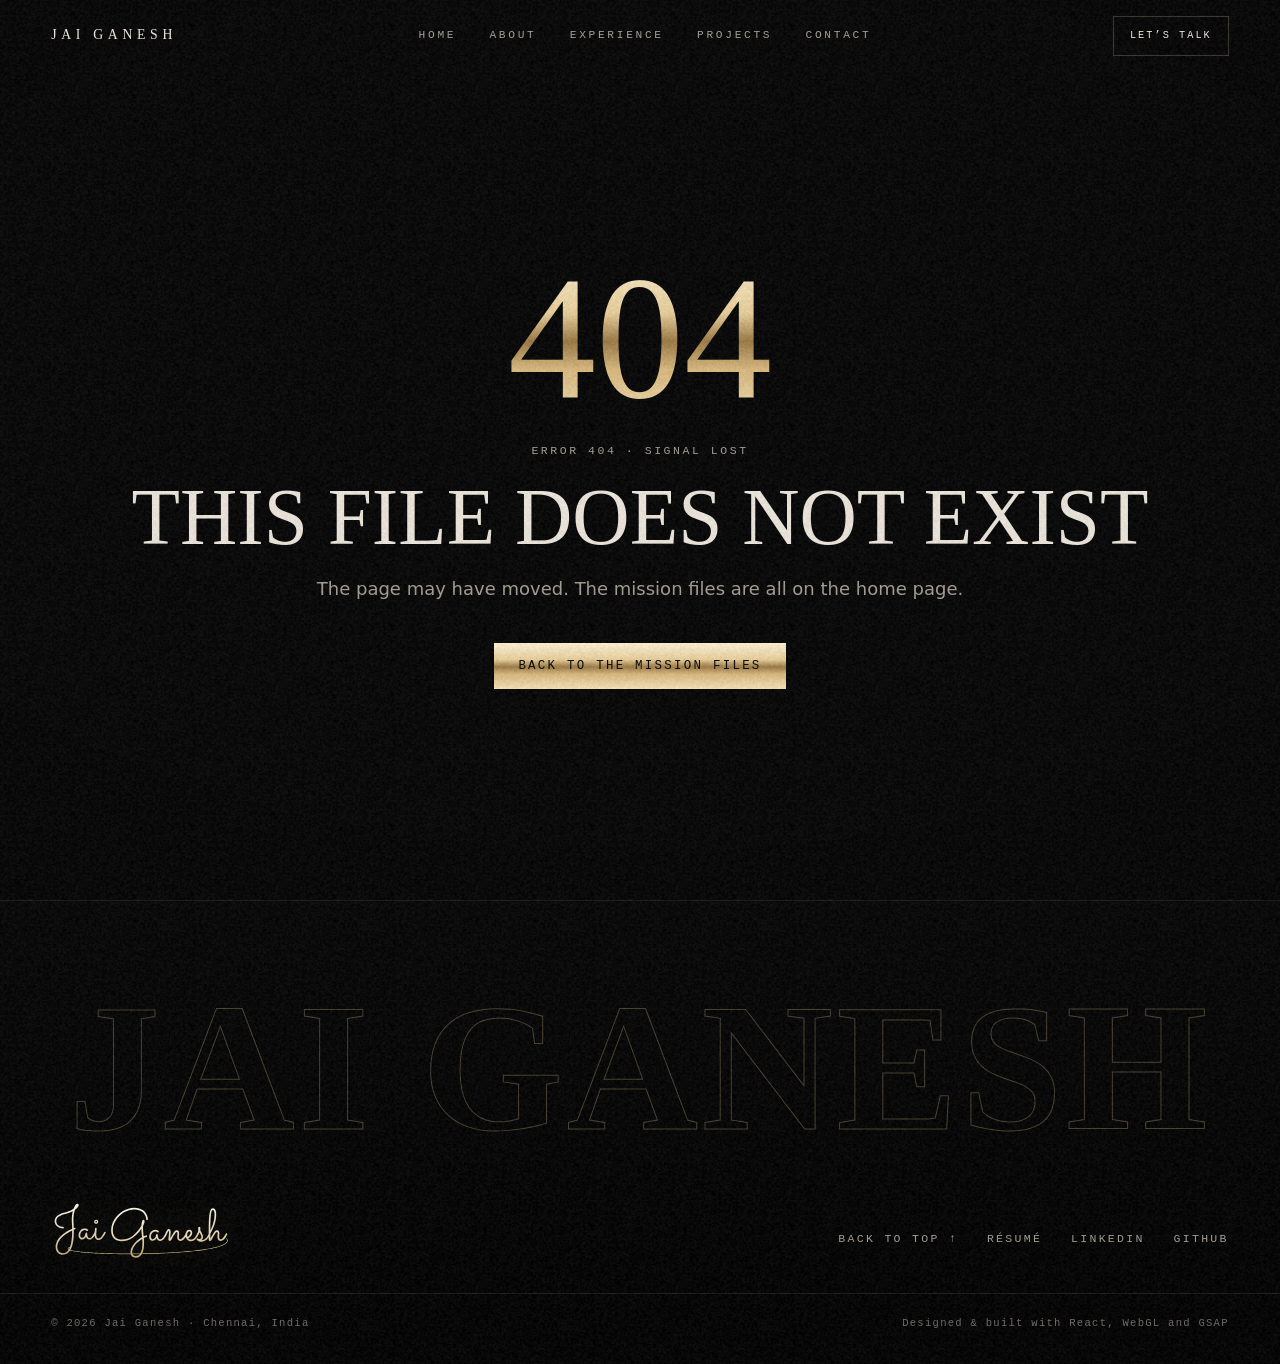
==== commit e00292b7: "Deploy 2026-11-20T21:03Z" ====
--- a/index.html
+++ b/index.html
@@ -22,9 +22,9 @@
     <style>
       html, body { background: #050505; margin: 0; }
     </style>
-    <script type="module" crossorigin src="/assets/index-IZ_DgPqt.js"></script>
+    <script type="module" crossorigin src="/assets/index-D5WxGmgS.js"></script>
     <link rel="modulepreload" crossorigin href="/assets/motion-DXPVyqmB.js">
-    <link rel="stylesheet" crossorigin href="/assets/index-VhRFcMLt.css">
+    <link rel="stylesheet" crossorigin href="/assets/index-D6JhMCnh.css">
   </head>
   <body>
     <div id="root"></div>
--- a/assets/index-D6JhMCnh.css
+++ b/assets/index-D6JhMCnh.css
@@ -0,0 +1 @@
+@font-face{font-family:Cinzel;font-style:normal;font-display:swap;font-weight:400;src:url(/assets/cinzel-latin-ext-400-normal-XQK_CSAr.woff2) format("woff2"),url(/assets/cinzel-latin-ext-400-normal-DJ0Lq8y-.woff) format("woff");unicode-range:U+0100-02BA,U+02BD-02C5,U+02C7-02CC,U+02CE-02D7,U+02DD-02FF,U+0304,U+0308,U+0329,U+1D00-1DBF,U+1E00-1E9F,U+1EF2-1EFF,U+2020,U+20A0-20AB,U+20AD-20C0,U+2113,U+2C60-2C7F,U+A720-A7FF}@font-face{font-family:Cinzel;font-style:normal;font-display:swap;font-weight:400;src:url(/assets/cinzel-latin-400-normal-DnUIPmzd.woff2) format("woff2"),url(/assets/cinzel-latin-400-normal-C8jUSQqm.woff) format("woff");unicode-range:U+0000-00FF,U+0131,U+0152-0153,U+02BB-02BC,U+02C6,U+02DA,U+02DC,U+0304,U+0308,U+0329,U+2000-206F,U+20AC,U+2122,U+2191,U+2193,U+2212,U+2215,U+FEFF,U+FFFD}@font-face{font-family:Cinzel;font-style:normal;font-display:swap;font-weight:500;src:url(/assets/cinzel-latin-ext-500-normal-1Z8Q-7rh.woff2) format("woff2"),url(/assets/cinzel-latin-ext-500-normal-BxIh9iwm.woff) format("woff");unicode-range:U+0100-02BA,U+02BD-02C5,U+02C7-02CC,U+02CE-02D7,U+02DD-02FF,U+0304,U+0308,U+0329,U+1D00-1DBF,U+1E00-1E9F,U+1EF2-1EFF,U+2020,U+20A0-20AB,U+20AD-20C0,U+2113,U+2C60-2C7F,U+A720-A7FF}@font-face{font-family:Cinzel;font-style:normal;font-display:swap;font-weight:500;src:url(/assets/cinzel-latin-500-normal-B-2dbOfA.woff2) format("woff2"),url(/assets/cinzel-latin-500-normal-DMNTwV-V.woff) format("woff");unicode-range:U+0000-00FF,U+0131,U+0152-0153,U+02BB-02BC,U+02C6,U+02DA,U+02DC,U+0304,U+0308,U+0329,U+2000-206F,U+20AC,U+2122,U+2191,U+2193,U+2212,U+2215,U+FEFF,U+FFFD}@font-face{font-family:Cinzel;font-style:normal;font-display:swap;font-weight:600;src:url(/assets/cinzel-latin-ext-600-normal-BEFdM_VE.woff2) format("woff2"),url(/assets/cinzel-latin-ext-600-normal-BY9Mq9iK.woff) format("woff");unicode-range:U+0100-02BA,U+02BD-02C5,U+02C7-02CC,U+02CE-02D7,U+02DD-02FF,U+0304,U+0308,U+0329,U+1D00-1DBF,U+1E00-1E9F,U+1EF2-1EFF,U+2020,U+20A0-20AB,U+20AD-20C0,U+2113,U+2C60-2C7F,U+A720-A7FF}@font-face{font-family:Cinzel;font-style:normal;font-display:swap;font-weight:600;src:url(/assets/cinzel-latin-600-normal-Dd5YO2UX.woff2) format("woff2"),url(/assets/cinzel-latin-600-normal-CH_LB4su.woff) format("woff");unicode-range:U+0000-00FF,U+0131,U+0152-0153,U+02BB-02BC,U+02C6,U+02DA,U+02DC,U+0304,U+0308,U+0329,U+2000-206F,U+20AC,U+2122,U+2191,U+2193,U+2212,U+2215,U+FEFF,U+FFFD}@font-face{font-family:Cormorant Garamond Variable;font-style:normal;font-display:swap;font-weight:300 700;src:url(/assets/cormorant-garamond-cyrillic-ext-wght-normal-Bg62sWL9.woff2) format("woff2-variations");unicode-range:U+0460-052F,U+1C80-1C8A,U+20B4,U+2DE0-2DFF,U+A640-A69F,U+FE2E-FE2F}@font-face{font-family:Cormorant Garamond Variable;font-style:normal;font-display:swap;font-weight:300 700;src:url(/assets/cormorant-garamond-cyrillic-wght-normal-BWCqVJN0.woff2) format("woff2-variations");unicode-range:U+0301,U+0400-045F,U+0490-0491,U+04B0-04B1,U+2116}@font-face{font-family:Cormorant Garamond Variable;font-style:normal;font-display:swap;font-weight:300 700;src:url(/assets/cormorant-garamond-vietnamese-wght-normal-CDLFB6hb.woff2) format("woff2-variations");unicode-range:U+0102-0103,U+0110-0111,U+0128-0129,U+0168-0169,U+01A0-01A1,U+01AF-01B0,U+0300-0301,U+0303-0304,U+0308-0309,U+0323,U+0329,U+1EA0-1EF9,U+20AB}@font-face{font-family:Cormorant Garamond Variable;font-style:normal;font-display:swap;font-weight:300 700;src:url(/assets/cormorant-garamond-latin-ext-wght-normal-ltf1AbuM.woff2) format("woff2-variations");unicode-range:U+0100-02BA,U+02BD-02C5,U+02C7-02CC,U+02CE-02D7,U+02DD-02FF,U+0304,U+0308,U+0329,U+1D00-1DBF,U+1E00-1E9F,U+1EF2-1EFF,U+2020,U+20A0-20AB,U+20AD-20C0,U+2113,U+2C60-2C7F,U+A720-A7FF}@font-face{font-family:Cormorant Garamond Variable;font-style:normal;font-display:swap;font-weight:300 700;src:url(/assets/cormorant-garamond-latin-wght-normal-CUoBjw-S.woff2) format("woff2-variations");unicode-range:U+0000-00FF,U+0131,U+0152-0153,U+02BB-02BC,U+02C6,U+02DA,U+02DC,U+0304,U+0308,U+0329,U+2000-206F,U+20AC,U+2122,U+2191,U+2193,U+2212,U+2215,U+FEFF,U+FFFD}@font-face{font-family:Cormorant Garamond Variable;font-style:italic;font-display:swap;font-weight:300 700;src:url(/assets/cormorant-garamond-cyrillic-ext-wght-italic-1rG_WyvK.woff2) format("woff2-variations");unicode-range:U+0460-052F,U+1C80-1C8A,U+20B4,U+2DE0-2DFF,U+A640-A69F,U+FE2E-FE2F}@font-face{font-family:Cormorant Garamond Variable;font-style:italic;font-display:swap;font-weight:300 700;src:url(/assets/cormorant-garamond-cyrillic-wght-italic-C5ZlGLFt.woff2) format("woff2-variations");unicode-range:U+0301,U+0400-045F,U+0490-0491,U+04B0-04B1,U+2116}@font-face{font-family:Cormorant Garamond Variable;font-style:italic;font-display:swap;font-weight:300 700;src:url(/assets/cormorant-garamond-vietnamese-wght-italic-1M78L1Br.woff2) format("woff2-variations");unicode-range:U+0102-0103,U+0110-0111,U+0128-0129,U+0168-0169,U+01A0-01A1,U+01AF-01B0,U+0300-0301,U+0303-0304,U+0308-0309,U+0323,U+0329,U+1EA0-1EF9,U+20AB}@font-face{font-family:Cormorant Garamond Variable;font-style:italic;font-display:swap;font-weight:300 700;src:url(/assets/cormorant-garamond-latin-ext-wght-italic-PWzi_-0y.woff2) format("woff2-variations");unicode-range:U+0100-02BA,U+02BD-02C5,U+02C7-02CC,U+02CE-02D7,U+02DD-02FF,U+0304,U+0308,U+0329,U+1D00-1DBF,U+1E00-1E9F,U+1EF2-1EFF,U+2020,U+20A0-20AB,U+20AD-20C0,U+2113,U+2C60-2C7F,U+A720-A7FF}@font-face{font-family:Cormorant Garamond Variable;font-style:italic;font-display:swap;font-weight:300 700;src:url(/assets/cormorant-garamond-latin-wght-italic-C-nL33vl.woff2) format("woff2-variations");unicode-range:U+0000-00FF,U+0131,U+0152-0153,U+02BB-02BC,U+02C6,U+02DA,U+02DC,U+0304,U+0308,U+0329,U+2000-206F,U+20AC,U+2122,U+2191,U+2193,U+2212,U+2215,U+FEFF,U+FFFD}@font-face{font-family:Instrument Sans Variable;font-style:normal;font-display:swap;font-weight:400 700;src:url(/assets/instrument-sans-latin-ext-wght-normal-B5bTHO_g.woff2) format("woff2-variations");unicode-range:U+0100-02BA,U+02BD-02C5,U+02C7-02CC,U+02CE-02D7,U+02DD-02FF,U+0304,U+0308,U+0329,U+1D00-1DBF,U+1E00-1E9F,U+1EF2-1EFF,U+2020,U+20A0-20AB,U+20AD-20C0,U+2113,U+2C60-2C7F,U+A720-A7FF}@font-face{font-family:Instrument Sans Variable;font-style:normal;font-display:swap;font-weight:400 700;src:url(/assets/instrument-sans-latin-wght-normal-BbzFLZTg.woff2) format("woff2-variations");unicode-range:U+0000-00FF,U+0131,U+0152-0153,U+02BB-02BC,U+02C6,U+02DA,U+02DC,U+0304,U+0308,U+0329,U+2000-206F,U+20AC,U+2122,U+2191,U+2193,U+2212,U+2215,U+FEFF,U+FFFD}@font-face{font-family:IBM Plex Mono;font-style:normal;font-display:swap;font-weight:400;src:url(/assets/ibm-plex-mono-cyrillic-ext-400-normal-xuaO2J-f.woff2) format("woff2"),url(/assets/ibm-plex-mono-cyrillic-ext-400-normal-DMdlQ8Kv.woff) format("woff");unicode-range:U+0460-052F,U+1C80-1C8A,U+20B4,U+2DE0-2DFF,U+A640-A69F,U+FE2E-FE2F}@font-face{font-family:IBM Plex Mono;font-style:normal;font-display:swap;font-weight:400;src:url(/assets/ibm-plex-mono-cyrillic-400-normal-BSMlKf0J.woff2) format("woff2"),url(/assets/ibm-plex-mono-cyrillic-400-normal-CEL4l2ZJ.woff) format("woff");unicode-range:U+0301,U+0400-045F,U+0490-0491,U+04B0-04B1,U+2116}@font-face{font-family:IBM Plex Mono;font-style:normal;font-display:swap;font-weight:400;src:url(/assets/ibm-plex-mono-vietnamese-400-normal-BulugwFq.woff2) format("woff2"),url(/assets/ibm-plex-mono-vietnamese-400-normal-DDuiU_S-.woff) format("woff");unicode-range:U+0102-0103,U+0110-0111,U+0128-0129,U+0168-0169,U+01A0-01A1,U+01AF-01B0,U+0300-0301,U+0303-0304,U+0308-0309,U+0323,U+0329,U+1EA0-1EF9,U+20AB}@font-face{font-family:IBM Plex Mono;font-style:normal;font-display:swap;font-weight:400;src:url(/assets/ibm-plex-mono-latin-ext-400-normal-BmRBH3aV.woff2) format("woff2"),url(/assets/ibm-plex-mono-latin-ext-400-normal-D3D2R8hC.woff) format("woff");unicode-range:U+0100-02BA,U+02BD-02C5,U+02C7-02CC,U+02CE-02D7,U+02DD-02FF,U+0304,U+0308,U+0329,U+1D00-1DBF,U+1E00-1E9F,U+1EF2-1EFF,U+2020,U+20A0-20AB,U+20AD-20C0,U+2113,U+2C60-2C7F,U+A720-A7FF}@font-face{font-family:IBM Plex Mono;font-style:normal;font-display:swap;font-weight:400;src:url(/assets/ibm-plex-mono-latin-400-normal-DMJ8VG8y.woff2) format("woff2"),url(/assets/ibm-plex-mono-latin-400-normal-CvHOgSBP.woff) format("woff");unicode-range:U+0000-00FF,U+0131,U+0152-0153,U+02BB-02BC,U+02C6,U+02DA,U+02DC,U+0304,U+0308,U+0329,U+2000-206F,U+20AC,U+2122,U+2191,U+2193,U+2212,U+2215,U+FEFF,U+FFFD}@font-face{font-family:IBM Plex Mono;font-style:normal;font-display:swap;font-weight:500;src:url(/assets/ibm-plex-mono-cyrillic-ext-500-normal-BqneJy0T.woff2) format("woff2"),url(/assets/ibm-plex-mono-cyrillic-ext-500-normal-BIfNGwUT.woff) format("woff");unicode-range:U+0460-052F,U+1C80-1C8A,U+20B4,U+2DE0-2DFF,U+A640-A69F,U+FE2E-FE2F}@font-face{font-family:IBM Plex Mono;font-style:normal;font-display:swap;font-weight:500;src:url(/assets/ibm-plex-mono-cyrillic-500-normal-Bq9vWWag.woff2) format("woff2"),url(/assets/ibm-plex-mono-cyrillic-500-normal-Ael50iVv.woff) format("woff");unicode-range:U+0301,U+0400-045F,U+0490-0491,U+04B0-04B1,U+2116}@font-face{font-family:IBM Plex Mono;font-style:normal;font-display:swap;font-weight:500;src:url(/assets/ibm-plex-mono-vietnamese-500-normal-DZ4AoWbu.woff2) format("woff2"),url(/assets/ibm-plex-mono-vietnamese-500-normal-C8zxqsMH.woff) format("woff");unicode-range:U+0102-0103,U+0110-0111,U+0128-0129,U+0168-0169,U+01A0-01A1,U+01AF-01B0,U+0300-0301,U+0303-0304,U+0308-0309,U+0323,U+0329,U+1EA0-1EF9,U+20AB}@font-face{font-family:IBM Plex Mono;font-style:normal;font-display:swap;font-weight:500;src:url(/assets/ibm-plex-mono-latin-ext-500-normal-CAhNIIs5.woff2) format("woff2"),url(/assets/ibm-plex-mono-latin-ext-500-normal-CZ70TYgx.woff) format("woff");unicode-range:U+0100-02BA,U+02BD-02C5,U+02C7-02CC,U+02CE-02D7,U+02DD-02FF,U+0304,U+0308,U+0329,U+1D00-1DBF,U+1E00-1E9F,U+1EF2-1EFF,U+2020,U+20A0-20AB,U+20AD-20C0,U+2113,U+2C60-2C7F,U+A720-A7FF}@font-face{font-family:IBM Plex Mono;font-style:normal;font-display:swap;font-weight:500;src:url(/assets/ibm-plex-mono-latin-500-normal-DSY6xOcd.woff2) format("woff2"),url(/assets/ibm-plex-mono-latin-500-normal-CB9ihrfo.woff) format("woff");unicode-range:U+0000-00FF,U+0131,U+0152-0153,U+02BB-02BC,U+02C6,U+02DA,U+02DC,U+0304,U+0308,U+0329,U+2000-206F,U+20AC,U+2122,U+2191,U+2193,U+2212,U+2215,U+FEFF,U+FFFD}:root{--black: #050505;--ink: #09090a;--charcoal: #111113;--graphite: #1a1a1d;--graphite-2: #232327;--silver: #c4c8cd;--silver-hi: #eceef0;--silver-lo: #7d8389;--champagne: #d6bd8c;--champagne-hi: #f2e2bd;--champagne-lo: #8f7449;--amber: #e2a556;--text: #ece6db;--text-dim: #a59e92;--text-faint: #6f6a62;--line: rgba(236, 222, 196, .11);--line-strong: rgba(236, 222, 196, .22);--glass: rgba(18, 18, 20, .62);--metal-silver: linear-gradient(180deg, #fbfbfb 0%, #d9dcdf 38%, #8e949a 52%, #cfd3d7 66%, #f4f4f4 100%);--metal-champagne: linear-gradient(180deg, #fff3d6 0%, #e9cf9a 36%, #9b7a45 52%, #d9b97e 68%, #f6e3b8 100%);--font-display: "Cinzel", "Trajan Pro", Georgia, serif;--font-serif: "Cormorant Garamond Variable", "Cormorant Garamond", Georgia, serif;--font-sans: "Instrument Sans Variable", "Instrument Sans", system-ui, -apple-system, "Segoe UI", sans-serif;--font-mono: "IBM Plex Mono", ui-monospace, "SFMono-Regular", Menlo, monospace;--step--1: clamp(.78rem, .74rem + .18vw, .88rem);--step-0: clamp(1rem, .95rem + .22vw, 1.125rem);--step-1: clamp(1.2rem, 1.1rem + .5vw, 1.5rem);--step-2: clamp(1.5rem, 1.25rem + 1.1vw, 2.25rem);--step-3: clamp(2rem, 1.5rem + 2.2vw, 3.5rem);--step-4: clamp(2.6rem, 1.6rem + 4.2vw, 5.6rem);--step-5: clamp(3.2rem, 1.4rem + 7.5vw, 9rem);--gutter: clamp(1.25rem, 4vw, 4rem);--section-y: clamp(6rem, 14vh, 11rem);--max: 1440px;--nav-h: 72px;--ease-out: cubic-bezier(.16, 1, .3, 1);--ease-in-out: cubic-bezier(.65, 0, .35, 1)}@media (max-width: 767px){:root{--nav-h: 60px;--section-y: 4.5rem}}*,*:before,*:after{box-sizing:border-box}html{-webkit-text-size-adjust:100%;text-size-adjust:100%;background:var(--black);color-scheme:dark}html.lenis,html.lenis body{height:auto}.lenis.lenis-smooth{scroll-behavior:auto!important}.lenis.lenis-stopped{overflow:clip}body{margin:0;min-height:100vh;background:var(--black);color:var(--text);font-family:var(--font-sans);font-size:var(--step-0);line-height:1.6;font-weight:400;-webkit-font-smoothing:antialiased;-moz-osx-font-smoothing:grayscale;text-rendering:optimizeLegibility;overflow-x:clip}body.is-locked{overflow:hidden}img,svg,canvas,video{display:block;max-width:100%}a{color:inherit;text-decoration:none}button{font:inherit;color:inherit;background:none;border:0;padding:0;cursor:pointer}h1,h2,h3,h4,p,figure,ul,ol,dl,dd{margin:0}ul,ol{padding:0;list-style:none}::selection{background:#d6bd8c59;color:#fff}:focus-visible{outline:1px solid var(--champagne);outline-offset:4px}.sr-only{position:absolute!important;width:1px;height:1px;padding:0;margin:-1px;overflow:hidden;clip:rect(0 0 0 0);white-space:nowrap;border:0}.skip-link{position:fixed;top:12px;left:12px;z-index:200;padding:.7rem 1.1rem;background:var(--champagne);color:var(--black);font:600 .8rem/1 var(--font-mono);letter-spacing:.08em;transform:translateY(-160%);transition:transform .25s var(--ease-out)}.skip-link:focus{transform:none}.label{font-family:var(--font-mono);font-size:.72rem;font-weight:500;letter-spacing:.22em;text-transform:uppercase;color:var(--text-dim)}.metal-text{background:var(--metal-champagne);-webkit-background-clip:text;background-clip:text;color:transparent}.wrap{width:100%;max-width:var(--max);margin:0 auto;padding:0 var(--gutter)}.section{position:relative;padding:var(--section-y) 0}.btn{--b: var(--line-strong);position:relative;display:inline-flex;align-items:center;gap:.75rem;min-height:48px;padding:0 1.5rem;border:1px solid var(--b);font:500 .78rem/1 var(--font-mono);letter-spacing:.18em;text-transform:uppercase;color:var(--text);overflow:hidden;isolation:isolate;transition:border-color .4s var(--ease-out),color .4s var(--ease-out)}.btn:before{content:"";position:absolute;inset:0;z-index:-1;background:var(--metal-champagne);transform:translateY(101%);transition:transform .55s var(--ease-out)}.btn:hover,.btn:focus-visible{color:var(--black);border-color:var(--champagne)}.btn:hover:before,.btn:focus-visible:before{transform:none}.btn--solid{color:var(--black);border-color:transparent}.btn--solid:before{transform:none}.btn--solid:after{content:"";position:absolute;inset:0;background:linear-gradient(105deg,transparent 30%,rgba(255,255,255,.65) 50%,transparent 70%);transform:translate(-120%);transition:transform .9s var(--ease-out)}.btn--solid:hover:after,.btn--solid:focus-visible:after{transform:translate(120%)}.btn svg{width:14px;height:14px;flex:none}.chip{display:inline-flex;align-items:center;padding:.38rem .7rem;border:1px solid var(--line);font:500 .7rem/1 var(--font-mono);letter-spacing:.08em;color:var(--text-dim);white-space:nowrap}.grain{position:fixed;inset:-100%;z-index:90;pointer-events:none;opacity:.06;background-size:200px 200px;animation:grain .9s steps(6) infinite;will-change:transform}@keyframes grain{0%{transform:translate(0)}17%{transform:translate(-6%,4%)}33%{transform:translate(5%,-7%)}50%{transform:translate(-3%,8%)}67%{transform:translate(8%,2%)}83%{transform:translate(-7%,-4%)}to{transform:translate(2%,6%)}}.vignette{position:fixed;inset:0;z-index:89;pointer-events:none;background:radial-gradient(120% 90% at 50% 45%,transparent 55%,rgba(0,0,0,.55) 100%)}@media (prefers-reduced-motion: reduce){.grain{animation:none}*,*:before,*:after{transition-duration:.01ms!important;animation-iteration-count:1!important}}.nf__code{font-family:var(--font-display);font-size:clamp(5rem,16vw,11rem);line-height:1;background:var(--metal-champagne);-webkit-background-clip:text;background-clip:text;color:transparent}.totop{position:fixed;right:clamp(14px,2.4vw,32px);bottom:clamp(14px,3vh,32px);z-index:95;width:52px;height:52px;color:var(--champagne-hi);background:#080808b3;border-radius:50%;backdrop-filter:blur(6px);-webkit-backdrop-filter:blur(6px);opacity:0;transform:translateY(16px) scale(.9);pointer-events:none;transition:opacity .5s var(--ease-out),transform .5s var(--ease-out)}.totop.is-on{opacity:1;transform:none;pointer-events:auto}@media (max-width: 767px){.totop{display:none}}.totop svg{width:100%;height:100%}.totop__track,.totop__ring{fill:none;stroke-width:1}.totop__track{stroke:var(--line-strong)}.totop__ring{stroke:var(--champagne);transform:rotate(-90deg);transform-origin:center}.totop path{transition:transform .4s var(--ease-out)}.totop:hover path{transform:translateY(-2px)}.sig-wrap{position:relative;display:block}.signature{width:100%;height:auto;overflow:visible;filter:drop-shadow(0 0 18px rgba(240,220,180,.18)) drop-shadow(0 2px 2px rgba(0,0,0,.6))}.sig-tip{position:absolute;left:0;top:0;width:10px;height:10px;margin:-5px 0 0 -5px;border-radius:50%;background:#fffbef;box-shadow:0 0 12px 4px #ffe0a0e6,0 0 34px 10px #f0be6e59;opacity:0;pointer-events:none}.footer{position:relative;overflow:hidden;padding:clamp(4rem,10vh,7rem) 0 2rem;border-top:1px solid var(--line);background:linear-gradient(180deg,var(--black),#000)}.footer__giant{font-family:var(--font-display);font-weight:600;font-size:14.2vw;line-height:.85;letter-spacing:.02em;text-align:center;white-space:nowrap;color:transparent;-webkit-text-stroke:1px rgba(214,189,140,.32);background:linear-gradient(100deg,transparent 40%,rgba(255,236,200,.85) 50%,transparent 60%) -100% 0 / 60% 100% no-repeat;-webkit-background-clip:text;background-clip:text;animation:giantSweep 7s var(--ease-in-out) infinite;user-select:none}@keyframes giantSweep{0%{background-position:-100% 0}60%,to{background-position:220% 0}}.footer__row{display:flex;justify-content:space-between;align-items:flex-end;gap:2rem;margin-top:clamp(2.5rem,6vh,4rem)}.footer__brand{display:flex;align-items:center;gap:1.4rem}.footer__sig{width:180px}.footer__links{display:flex;flex-wrap:wrap;gap:.4rem 1.8rem}.footer__links a,.footer__links button{min-height:44px;display:inline-flex;align-items:center;font:500 .72rem/1 var(--font-mono);letter-spacing:.2em;text-transform:uppercase;color:var(--text-dim);transition:color .3s}.footer__links a:hover,.footer__links button:hover{color:var(--champagne-hi)}.footer__legal{display:flex;justify-content:space-between;flex-wrap:wrap;gap:.6rem 2rem;margin-top:2rem;padding-top:1.4rem;border-top:1px solid var(--line);font:400 .66rem/1.5 var(--font-mono);letter-spacing:.12em;color:var(--text-faint)}@media (max-width: 767px){.footer__row{flex-direction:column;align-items:flex-start}.footer__links{display:grid;grid-template-columns:repeat(2,minmax(0,1fr));gap:0 1.5rem;width:100%}}@media (prefers-reduced-motion: reduce){.footer__giant{animation:none}}.nav{position:fixed;top:0;left:0;right:0;z-index:100;display:flex;align-items:center;justify-content:space-between;gap:2rem;height:var(--nav-h);padding:0 var(--gutter);transition:transform .6s var(--ease-out),background .5s,border-color .5s,opacity .6s;border-bottom:1px solid transparent}.nav.is-scrolled{background:linear-gradient(180deg,#050505db,#0505059e);backdrop-filter:blur(10px);-webkit-backdrop-filter:blur(10px);border-bottom-color:var(--line)}.nav.is-hidden{transform:translateY(-110%)}.is-opening .nav{transform:translateY(-110%);opacity:0;transition-duration:.9s}.nav__name{transition:opacity .25s ease}.hero-brand-hidden .nav__name{opacity:0}.nav__brand{display:inline-flex;align-items:center;gap:.85rem;min-height:44px}.nav__name{font-family:var(--font-display);font-size:.86rem;font-weight:500;letter-spacing:.34em;text-transform:uppercase;color:var(--text)}.nav__links{display:flex;gap:clamp(1rem,2.6vw,2.6rem)}.nav__link{position:relative;display:inline-flex;align-items:center;min-height:44px;font:500 .7rem/1 var(--font-mono);letter-spacing:.24em;text-transform:uppercase;color:var(--text-dim);transition:color .3s}.nav__link:after{content:"";position:absolute;left:0;right:.24em;bottom:9px;height:1px;background:var(--champagne);transform:scaleX(0);transform-origin:right;transition:transform .5s var(--ease-out)}.nav__link:hover,.nav__link.is-active{color:var(--text)}.nav__link:hover:after,.nav__link.is-active:after{transform:scaleX(1);transform-origin:left}.nav__link.is-active{color:var(--champagne-hi)}.nav__tools{display:flex;align-items:center;gap:.6rem}.nav__cta{display:inline-flex;align-items:center;min-height:40px;padding:0 1rem;border:1px solid var(--line-strong);font:500 .64rem/1 var(--font-mono);letter-spacing:.2em;text-transform:uppercase;color:var(--text);transition:color .3s,border-color .3s,background .3s}.nav__cta:hover,.nav__cta:focus-visible{color:var(--black);background:var(--champagne);border-color:var(--champagne)}.nav__burger{display:none;position:relative;width:44px;height:44px}.nav__burger i{position:absolute;left:11px;right:11px;height:1px;background:var(--text);transition:transform .45s var(--ease-out),top .45s var(--ease-out)}.nav__burger i:first-child{top:18px}.nav__burger i:last-child{top:25px}.nav__burger.is-open i:first-child{top:22px;transform:rotate(45deg)}.nav__burger.is-open i:last-child{top:22px;transform:rotate(-45deg)}.menu{position:fixed;inset:0;z-index:99;display:flex;flex-direction:column;justify-content:space-between;padding:calc(var(--nav-h) + 6vh) var(--gutter) 2.5rem;background:radial-gradient(70% 50% at 20% 20%,rgba(90,70,42,.25),transparent 70%),#050505;visibility:hidden;opacity:0}.menu ol{display:grid;gap:.6rem}.menu a{display:block;overflow:hidden}.menu__link{display:flex;align-items:baseline;gap:1rem;font-family:var(--font-display);font-size:clamp(2.2rem,10vw,3.6rem);line-height:1.1;text-transform:uppercase;color:var(--text)}.menu__link em{font:500 .7rem/1 var(--font-mono);font-style:normal;letter-spacing:.2em;color:var(--champagne)}.menu__foot{display:flex;flex-direction:column;gap:1rem;font:500 .74rem/1 var(--font-mono);letter-spacing:.16em;color:var(--text-dim)}.menu__foot a{min-height:32px}@media (max-width: 899px){.nav__links,.nav__cta{display:none}.nav__burger{display:block}.nav__name{font-size:.78rem;letter-spacing:.26em}}.curtain{position:fixed;inset:0;z-index:140;pointer-events:none;visibility:hidden;opacity:0}.curtain__panel{position:absolute;left:0;right:0;height:50.5%;background:#030303;transform:scaleY(0)}.curtain__panel--top{top:0;transform-origin:top}.curtain__panel--bottom{bottom:0;transform-origin:bottom}.curtain__line{position:absolute;left:0;right:0;top:50%;height:1px;background:linear-gradient(90deg,transparent,var(--champagne) 30%,var(--champagne-hi) 50%,var(--champagne) 70%,transparent);box-shadow:0 0 18px #f2d49699;transform:scaleX(0)}.curtain__mark{position:absolute;left:50%;top:50%;padding:.5rem 1.4rem;translate:-50% -50%;background:#030303;font-family:var(--font-display);font-size:.95rem;letter-spacing:.5em;text-indent:.5em;text-transform:uppercase;white-space:nowrap;color:var(--champagne-hi)}.dust{position:relative}.dust__content{display:block;transition:opacity .45s var(--ease-out)}.dust.is-dusting>.dust__content{opacity:0;transition-duration:.22s}.dust__canvas{position:absolute;width:auto;height:auto;max-width:none;pointer-events:none;z-index:2}.lens{position:relative;overflow:hidden;touch-action:pan-y;cursor:zoom-in;background:var(--charcoal)}.lens>img{width:100%;height:100%;object-fit:cover;user-select:none;-webkit-user-drag:none}.lens-overlay{position:fixed;top:0;left:0;z-index:70;pointer-events:none;opacity:0;will-change:transform}.cs{padding-top:calc(var(--nav-h) + 6vh);background:radial-gradient(60% 40% at 50% 0%,rgba(90,70,42,.2),transparent 70%),var(--black)}.cs__crumbs a{display:inline-flex;align-items:center;min-height:44px;font:500 .72rem/1 var(--font-mono);letter-spacing:.2em;text-transform:uppercase;color:var(--text-dim);transition:color .3s}.cs__crumbs a:hover{color:var(--champagne-hi)}.cs__index{margin-top:2rem;font:500 .72rem/1 var(--font-mono);letter-spacing:.24em;text-transform:uppercase;color:var(--text-dim)}.cs__index strong{font-weight:500;color:var(--champagne-hi)}.cs__title{max-width:18ch;margin-top:1.2rem;font-family:var(--font-display);font-weight:500;font-size:var(--step-5);line-height:1.02;text-transform:uppercase;color:var(--text)}.cs__title .dust__content{background:linear-gradient(180deg,#fffaf0,#e6dfd1 44%,#9c9488 70%,#ece4d6);-webkit-background-clip:text;background-clip:text;color:transparent}.cs__logline{max-width:44rem;margin-top:1.6rem;font-family:var(--font-serif);font-style:italic;font-size:var(--step-2);line-height:1.3;color:var(--text-dim)}.cs__meta{display:grid;grid-template-columns:repeat(3,minmax(0,1fr));gap:1px;max-width:62rem;margin-top:2.8rem;border:1px solid var(--line);background:var(--line)}.cs__meta div{padding:1rem 1.2rem;background:var(--black)}.cs__meta dt{font:500 .64rem/1 var(--font-mono);letter-spacing:.22em;text-transform:uppercase;color:var(--text-faint)}.cs__meta dd{margin-top:.5rem;font-size:.95rem;color:var(--text)}.cs__visual{margin-top:clamp(3rem,8vh,5rem)}.cs__visual .lens{aspect-ratio:16 / 9;border:1px solid var(--line-strong)}.cs__visual .lens>img{height:112%}.cs__scan{position:absolute;left:0;right:0;height:26%;top:-26%;pointer-events:none;background:linear-gradient(180deg,transparent,rgba(255,238,205,.4) 96%,transparent);mix-blend-mode:screen;animation:scanDown 2.4s 1.4s var(--ease-in-out) both}.cs__visual figcaption{display:flex;justify-content:space-between;flex-wrap:wrap;gap:.6rem 2rem;margin-top:.9rem;font:400 .66rem/1.5 var(--font-mono);letter-spacing:.1em;color:var(--text-faint)}.cs__body{padding-top:var(--section-y);padding-bottom:var(--section-y)}.cs__grid{display:grid;grid-template-columns:minmax(220px,.7fr) minmax(0,2fr);gap:clamp(2rem,6vw,6rem)}.cs__aside{position:sticky;top:calc(var(--nav-h) + 3rem);align-self:start}.cs__tech{display:flex;flex-wrap:wrap;gap:.4rem;margin-top:.9rem}.cs__outcome-label{margin-top:2.2rem}.cs__outcome{margin-top:.7rem;font-family:var(--font-serif);font-size:1.3rem;line-height:1.35;color:var(--champagne-hi)}.cs__chapters{display:grid;gap:clamp(3rem,8vh,5rem)}.cs__chapter{padding-top:1.6rem;border-top:1px solid var(--line);max-width:46rem}.cs__chapter p:not(.cs__no){margin-top:1rem;color:var(--text-dim);font-size:1.05rem}.cs__no{font:500 .72rem/1 var(--font-mono);letter-spacing:.22em;text-transform:uppercase;color:var(--champagne)}.cs__chapter .cs__lead{font-family:var(--font-serif);font-size:var(--step-2);line-height:1.35;color:var(--text)}.cs__steps{display:grid;gap:1.1rem;margin-top:1.2rem}.cs__steps li{display:grid;grid-template-columns:2.6rem 1fr;color:var(--text)}.cs__steps span{font:500 .72rem/1.9 var(--font-mono);color:var(--champagne)}.cs__list{display:grid;gap:.8rem;margin-top:1.2rem}.cs__list li{position:relative;padding-left:1.4rem;color:var(--text)}.cs__list li:before{content:"";position:absolute;left:0;top:.62em;width:6px;height:6px;border:1px solid var(--champagne);transform:rotate(45deg)}.cs__chapter--result .cs__result{font-family:var(--font-display);font-size:var(--step-2);line-height:1.2;text-transform:uppercase;letter-spacing:.04em;color:var(--champagne-hi)!important}.cs__pager{display:grid;grid-template-columns:1fr 1fr;gap:1px;margin-bottom:var(--section-y);border:1px solid var(--line);background:var(--line)}.cs__pager-link{display:grid;gap:.9rem;padding:clamp(1.6rem,4vw,3rem);background:var(--black);transition:background .4s}.cs__pager-link--next{text-align:right}.cs__pager-link:hover{background:#0c0b09}.cs__pager-title{font-family:var(--font-display);font-size:var(--step-2);line-height:1.15;text-transform:uppercase;color:var(--text)}@media (max-width: 899px){.cs__grid{grid-template-columns:1fr}.cs__aside{position:static}.cs__meta{grid-template-columns:1fr}}@media (max-width: 599px){.cs__title{font-size:clamp(1.9rem,9.6vw,3rem)}.cs__pager{grid-template-columns:1fr}.cs__pager-link--next{text-align:left}}.sec-head{max-width:62rem;margin-bottom:clamp(3rem,7vh,5.5rem)}.sec-head--center{margin-left:auto;margin-right:auto;text-align:center}.sec-head__kicker{display:flex;align-items:center;gap:1rem;margin-bottom:1.4rem;font:500 .72rem/1 var(--font-mono);letter-spacing:.26em;text-transform:uppercase;color:var(--text-dim)}.sec-head--center .sec-head__kicker{justify-content:center}.sec-head__index{color:var(--champagne)}.sec-head__rule{display:block;width:56px;height:1px;background:linear-gradient(90deg,var(--champagne),transparent)}.sec-head__title{font-family:var(--font-display);font-weight:500;font-size:var(--step-4);line-height:1.04;letter-spacing:.02em;text-transform:uppercase;color:var(--text)}.sec-head__title .dust__content{background:linear-gradient(180deg,#fbf7ef,#e2dccf 46%,#9f978a 72%,#e8e1d3);-webkit-background-clip:text;background-clip:text;color:transparent}@media (max-width: 599px){.sec-head__title{font-size:clamp(1.9rem,9.4vw,2.8rem)}}.sec-head__sub{max-width:40rem;margin-top:1.4rem;font-family:var(--font-serif);font-size:var(--step-1);font-style:italic;line-height:1.45;color:var(--text-dim)}.sec-head--center .sec-head__sub{margin-left:auto;margin-right:auto}.about{background:radial-gradient(50% 60% at 20% 40%,rgba(76,60,38,.18),transparent 70%),var(--black)}.about__grid{display:grid;grid-template-columns:minmax(0,.95fr) minmax(0,1.15fr);gap:clamp(2.5rem,7vw,7rem)}.about__sticky{position:sticky;top:calc(var(--nav-h) + 4vh)}.about__frame{position:relative;padding:14px;border:1px solid var(--line-strong)}.about__frame:before,.about__frame:after{content:"";position:absolute;width:34px;height:34px;border:1px solid var(--champagne)}.about__frame:before{left:-1px;top:-1px;border-width:1px 0 0 1px}.about__frame:after{right:-1px;bottom:-1px;border-width:0 1px 1px 0}.about__photo{aspect-ratio:1000 / 1260;max-height:76vh;width:100%}.about__caption{display:flex;justify-content:space-between;gap:1rem;margin-top:.9rem;font:500 .64rem/1 var(--font-mono);letter-spacing:.2em;text-transform:uppercase;color:var(--text-faint)}.about__sig{width:min(320px,70%);margin:1.8rem 0 0 auto;opacity:.9}.about__content .sec-head{margin-bottom:3rem}.about__blocks{display:grid;gap:2.6rem}.about__block{padding-top:1.6rem;border-top:1px solid var(--line)}.about__block h3{margin-top:.8rem;font-family:var(--font-serif);font-weight:500;font-size:var(--step-2);line-height:1.15;color:var(--text)}.about__block p:last-child{margin-top:.7rem;max-width:40rem;color:var(--text-dim)}.about__facts{display:grid;grid-template-columns:repeat(2,minmax(0,1fr));gap:1px;margin:3rem 0 2.4rem;border:1px solid var(--line);background:var(--line)}.about__facts div{padding:1.1rem 1.2rem;background:var(--black)}.about__facts dt{font:500 .64rem/1 var(--font-mono);letter-spacing:.22em;text-transform:uppercase;color:var(--text-faint)}.about__facts dd{margin-top:.55rem;font-family:var(--font-serif);font-size:1.25rem;color:var(--champagne-hi)}@media (max-width: 899px){.about__grid{grid-template-columns:1fr;gap:2.6rem}.about__visual,.about__sticky,.about__content{display:contents}.about__content .sec-head{order:0;margin-bottom:0}.about__frame{order:1}.about__blocks{order:2}.about__facts{order:3;margin:0}.about__content>.btn{order:4;justify-self:start}.about__sig{order:5;justify-self:end;width:min(260px,66%);margin:0}.about__photo{aspect-ratio:1 / 1;max-height:none}.about__caption{flex-direction:column;gap:.5rem;line-height:1.4}}@media (max-width: 479px){.about__facts{grid-template-columns:1fr}}.contact{position:relative;overflow:hidden;min-height:100vh;display:flex;align-items:center;background:radial-gradient(60% 50% at 50% 50%,rgba(90,70,42,.22),transparent 70%),var(--black);border-top:1px solid var(--line)}.contact__signal,.contact__motes{position:absolute;inset:0;width:100%;height:100%;pointer-events:none}.contact__signal{opacity:.9}.contact__inner{position:relative;z-index:2;text-align:center}.contact__kicker{display:inline-flex;align-items:center;gap:.9rem;font:500 .72rem/1 var(--font-mono);letter-spacing:.3em;text-transform:uppercase;color:var(--text-dim)}.contact__kicker span{color:var(--champagne)}.contact__title{max-width:15ch;margin:1.6rem auto 0;font-family:var(--font-display);font-weight:500;font-size:var(--step-5);line-height:1.02;letter-spacing:.01em;text-transform:uppercase;color:var(--text)}.contact__title .dust__content{background:linear-gradient(180deg,#fffaf0,#ecd8ae 40%,#a8875a 66%,#f2dfb8);-webkit-background-clip:text;background-clip:text;color:transparent}.contact__lead{max-width:36rem;margin:1.6rem auto 0;font-family:var(--font-serif);font-style:italic;font-size:var(--step-1);color:var(--text-dim)}.contact__actions{display:flex;flex-wrap:wrap;justify-content:center;gap:.8rem;margin-top:2.6rem}.contact__primary{min-height:56px;padding:0 2rem}.contact__email{display:inline-block;margin-top:2rem;font-family:var(--font-serif);font-size:var(--step-2);color:var(--champagne-hi);background:linear-gradient(currentColor,currentColor) 0 100% / 0 1px no-repeat;transition:background-size .6s var(--ease-out)}.contact__email:hover,.contact__email:focus-visible{background-size:100% 1px}.contact__links{display:grid;grid-template-columns:repeat(4,minmax(0,1fr));margin:3.4rem auto 0;max-width:64rem;border-top:1px solid var(--line);border-left:1px solid var(--line)}.contact__links a{display:grid;grid-template-columns:1fr auto;gap:.35rem 1rem;padding:1.2rem 1.3rem;border-right:1px solid var(--line);border-bottom:1px solid var(--line);text-align:left;transition:background .4s}.contact__links a span:nth-child(2){grid-column:1;font-size:.95rem;color:var(--text)}.contact__links a svg{grid-row:1 / span 2;grid-column:2;align-self:center;width:16px;height:16px;color:var(--champagne);transition:transform .4s var(--ease-out)}.contact__links a:hover{background:#d6bd8c0f}.contact__links a:hover svg{transform:translate(3px,-3px)}.contact__status{display:inline-flex;align-items:center;gap:.7rem;margin-top:2.6rem;font:500 .7rem/1.4 var(--font-mono);letter-spacing:.14em;text-transform:uppercase;color:var(--text-faint)}.contact__status i{width:7px;height:7px;border-radius:50%;background:var(--text-faint)}.contact__status i.is-on{background:var(--champagne);box-shadow:0 0 10px var(--champagne)}@media (max-width: 899px){.contact__links{grid-template-columns:repeat(2,minmax(0,1fr))}}@media (max-width: 599px){.contact__title{font-size:clamp(1.8rem,8.2vw,3rem)}}@media (max-width: 479px){.contact__links{grid-template-columns:1fr}.contact__status{align-items:baseline;max-width:19rem;font-size:.64rem}.contact__status i{flex:none;translate:0 -1px}.contact__email{font-size:1.2rem;word-break:break-all}}.xp{background:radial-gradient(60% 40% at 85% 10%,rgba(80,62,38,.15),transparent 70%),var(--black)}.xp__axis{position:relative;height:120px;margin-bottom:clamp(3rem,8vh,6rem)}.xp__axis-line{position:absolute;left:0;right:0;top:60px;height:1px;background:linear-gradient(90deg,var(--line-strong),var(--line-strong) 92%,transparent)}.xp__tick{position:absolute;top:74px;translate:-50% 0;font:500 .68rem/1 var(--font-mono);letter-spacing:.14em;color:var(--text-faint)}.xp__tick:before{content:"";position:absolute;left:50%;top:-18px;width:1px;height:9px;background:var(--line-strong)}.xp__span{position:absolute;top:52px;height:16px;background:linear-gradient(90deg,var(--champagne-lo),var(--champagne));box-shadow:0 0 18px #d6bd8c40;transition:box-shadow .4s,filter .4s}.xp__span.is-live:after{content:"";position:absolute;right:-4px;top:50%;width:8px;height:8px;margin-top:-4px;border-radius:50%;background:var(--champagne-hi);box-shadow:0 0 12px var(--champagne-hi);animation:livePulse 1.8s ease-in-out infinite}@keyframes livePulse{50%{box-shadow:0 0 2px var(--champagne-hi);opacity:.6}}.xp__span em{position:absolute;left:0;bottom:calc(100% + 10px);white-space:nowrap;font:500 .68rem/1 var(--font-mono);font-style:normal;letter-spacing:.16em;text-transform:uppercase;color:var(--champagne-hi)}.xp__span.is-hot{filter:brightness(1.25);box-shadow:0 0 28px #f2dcaa8c}.xp__mark{position:absolute;top:18px;translate:-50% 0;display:flex;flex-direction:column;align-items:center;gap:.4rem}.xp__mark i{width:8px;height:8px;border:1px solid var(--silver);transform:rotate(45deg)}.xp__mark em{font:500 .62rem/1 var(--font-mono);font-style:normal;letter-spacing:.14em;color:var(--silver)}.xp__mark:after{content:"";width:1px;height:18px;background:linear-gradient(var(--silver-lo),transparent)}.xp__now{position:absolute;top:100px;translate:-50% 0;font:500 .6rem/1 var(--font-mono);letter-spacing:.2em;text-transform:uppercase;color:var(--champagne)}.xp__roles{display:grid;gap:clamp(4rem,10vh,7rem)}.role{display:grid;grid-template-columns:minmax(180px,.6fr) minmax(0,2.2fr);gap:clamp(1.5rem,5vw,5rem);padding-top:2.4rem;border-top:1px solid var(--line)}.role__side{display:grid;align-content:start;gap:.55rem;font-family:var(--font-mono);font-size:.74rem;letter-spacing:.12em;text-transform:uppercase;color:var(--text-dim)}.role__index{font-family:var(--font-display);font-size:2.8rem;line-height:1;letter-spacing:0;background:var(--metal-champagne);-webkit-background-clip:text;background-clip:text;color:transparent;margin-bottom:.4rem}.role__period{color:var(--text)}.role__duration{display:flex;align-items:center;gap:.6rem;color:var(--champagne)}.role__live{padding:.2rem .45rem;border:1px solid var(--champagne-lo);font-size:.58rem;letter-spacing:.18em}.role__org{font-family:var(--font-display);font-weight:500;font-size:var(--step-3);line-height:1.05;text-transform:uppercase;letter-spacing:.02em}.role__title{margin-top:.4rem;font-family:var(--font-serif);font-style:italic;font-size:var(--step-2);color:var(--champagne-hi)}.role__summary{max-width:42rem;margin-top:1rem;color:var(--text-dim)}.role__cols{display:grid;grid-template-columns:repeat(auto-fit,minmax(260px,1fr));gap:2rem 3rem;margin-top:2.2rem}.role__list{display:grid;gap:.9rem;margin-top:1rem}.role__list li{position:relative;padding-left:1.4rem;font-size:.98rem;line-height:1.6;color:var(--text)}.role__list li:before{content:"";position:absolute;left:0;top:.7em;width:7px;height:1px;background:var(--text-dim)}.role__list--gold li:before{width:6px;height:6px;top:.55em;border:1px solid var(--champagne);background:none;transform:rotate(45deg)}.role__tools{display:flex;flex-wrap:wrap;gap:.45rem;margin-top:2rem}@media (max-width: 767px){.role{grid-template-columns:1fr}.role__side{grid-template-columns:auto 1fr;align-items:baseline}.role__index{grid-row:span 3;margin:0 .6rem 0 0}.xp__mark em,.xp__span em{font-size:.58rem;letter-spacing:.1em}.xp__span em{bottom:auto;top:calc(100% + 26px)}.xp__axis{height:118px;margin-bottom:2.8rem}.xp__roles{gap:3.6rem}.xp__tick{font-size:.56rem}.xp__tick:nth-child(odd){visibility:hidden}}.hero{position:relative;background:var(--black)}.hero__stage{position:relative;height:100vh;height:100svh;min-height:560px;overflow:hidden;isolation:isolate;background:radial-gradient(60% 50% at 50% 48%,rgba(60,46,28,.35),transparent 70%),var(--black)}.hero__camera{position:absolute;inset:0}.hero__halo{position:absolute;inset:0;width:100%;height:100%}.hero__assembly{position:absolute;inset:0;z-index:3;width:100%;height:100%;pointer-events:none}.hero__spark{position:absolute;left:50%;top:48%;z-index:3;width:14px;height:14px;margin:-7px 0 0 -7px;border-radius:50%;background:#fff6df;box-shadow:0 0 18px 6px #ffe2aae6,0 0 60px 24px #f0be6e59;visibility:hidden;opacity:0;pointer-events:none}.hero__flash{position:absolute;left:0;right:0;top:48%;z-index:3;height:2px;margin-top:-1px;background:linear-gradient(90deg,transparent,rgba(255,220,160,.9) 35%,#fff 50%,rgba(255,220,160,.9) 65%,transparent);box-shadow:0 0 22px 3px #ffd28c8c;transform:scaleX(0);visibility:hidden;opacity:0;pointer-events:none}.hero__scroll-wrap{position:absolute;inset:0;z-index:5;pointer-events:none}.hero__scroll-wrap .hero__scroll{pointer-events:auto}.hud__pos{position:absolute;z-index:3;left:54%;top:50%;translate:0 -50%}.hud__panel{position:relative;width:min(440px,36vw);padding:1.6rem 1.7rem;visibility:hidden;border:1px solid var(--line-strong);background:linear-gradient(180deg,#14120fb8,#08080899);backdrop-filter:blur(6px);-webkit-backdrop-filter:blur(6px)}.hud__panel:before{content:"";position:absolute;left:-1px;top:-1px;width:42px;height:1px;background:var(--champagne)}.hud__title{display:flex;align-items:center;gap:.6rem;margin-bottom:1.1rem;font:500 .66rem/1 var(--font-mono);letter-spacing:.26em;text-transform:uppercase;color:var(--champagne)}.hud__blink{width:6px;height:6px;background:var(--champagne);animation:blink 1.2s steps(2) infinite}@keyframes blink{50%{opacity:.15}}.hud__row{display:grid;grid-template-columns:8.5rem 1fr;gap:1rem;padding:.62rem 0;border-top:1px solid var(--line);font-family:var(--font-mono);font-size:.7rem;letter-spacing:.12em}.hud__row dt{color:var(--text-faint);text-transform:uppercase}.hud__row dd{color:var(--text)}.hero__title{position:absolute;left:0;right:0;top:47%;z-index:3;text-align:center;pointer-events:none}.hero__title-par{display:flex;flex-direction:column;align-items:center}.hero__name-wrap{pointer-events:auto}.hero__name{display:flex;align-items:center;justify-content:center}.hero__word{display:inline-flex;font-family:var(--font-display);font-weight:500;font-size:clamp(1.15rem,2.3vw,2.7rem);line-height:1;letter-spacing:.6em;color:#e7e3dc;text-shadow:0 2px 18px rgba(0,0,0,.6)}.hero__word--l{margin-right:-.6em}.hero__letter{display:inline-block;background-image:linear-gradient(100deg,transparent 40%,rgba(255,249,234,.95) 50%,transparent 60%),linear-gradient(180deg,#fff,#e6e3de 42%,#a9a59f 68%,#efece6);background-size:300% 100%,100% 100%;background-position:100% 0%,0% 0%;background-repeat:no-repeat;-webkit-background-clip:text;background-clip:text;color:transparent}.hero__role{font-weight:inherit}.hero__sig{display:block;width:clamp(200px,20vw,400px);margin:0 1.6vw 0 1.2vw;translate:0 -10%}.hero__roles{display:flex;flex-wrap:wrap;justify-content:center;align-items:center;gap:.4rem 0;margin-top:clamp(1.4rem,3.2vh,2.4rem);font:500 clamp(.62rem,.6rem + .15vw,.74rem) / 1.4 var(--font-mono);letter-spacing:.34em;text-transform:uppercase;color:#c9c2b6;text-shadow:0 0 14px #000,0 0 3px #000,0 1px 2px #000}.hero__roles span{display:inline-flex;align-items:center}.hero__roles i{width:5px;height:5px;margin:0 1.1rem 0 .8rem;border:1px solid var(--champagne);transform:rotate(45deg)}.hero__tagline{margin-top:.9rem;font-family:var(--font-serif);font-style:italic;font-weight:500;font-size:clamp(1.05rem,.9rem + .6vw,1.5rem);letter-spacing:.02em;color:#f2e2bde6;text-shadow:0 0 16px #000,0 0 4px #000}.hero__bar{position:absolute;left:0;right:0;z-index:4;height:6.5vh;background:#000;pointer-events:none}.hero__bar--top{top:0;transform-origin:top}.hero__bar--bottom{bottom:0;transform-origin:bottom}.hero__scroll{position:absolute;left:50%;bottom:calc(6.5vh + 1.4rem);z-index:5;display:flex;flex-direction:column;align-items:center;gap:.8rem;translate:-50% 0;font:500 .62rem/1 var(--font-mono);letter-spacing:.34em;text-transform:uppercase;color:var(--text-dim)}.hero__scroll i{position:relative;width:1px;height:46px;overflow:hidden;background:var(--line-strong)}.hero__scroll i:after{content:"";position:absolute;left:0;top:-40%;width:1px;height:40%;background:var(--champagne-hi);animation:scrollCue 2.2s var(--ease-in-out) infinite}@keyframes scrollCue{to{top:100%}}@media (max-width: 1023px){.hud__pos{left:auto;right:4vw}.hud__panel{width:min(380px,44vw)}}@media (max-width: 767px){.hero__spark,.hero__flash{top:44%}.hero__title{top:calc(44% - min(16.9vw - 5px,70px))}.hero__name{flex-direction:column;gap:.2rem}.hero__word{font-size:clamp(1.2rem,5.6vw,1.6rem);letter-spacing:.55em}.hero__word--l,.hero__word--r{margin-right:-.55em}.hero__sig{width:min(66vw,290px);margin:-.6rem 0 -.4rem;translate:0 0}.hero__roles{flex-direction:column;gap:.6rem;margin-top:min(23vw,120px);font-size:.62rem;letter-spacing:.32em}.hero__roles span{margin-right:-.32em}.hero__roles i{display:none}.hero__tagline{margin-top:1.2rem;font-size:1.12rem}.hero__scroll span{display:none}.hero__scroll{bottom:calc(6.5vh + .8rem)}.hero__scroll i{height:30px}.hud__pos{left:1.25rem;right:1.25rem;top:auto;bottom:9vh;translate:none}.hud__panel{width:100%;padding:1.1rem 1.2rem}.hud__row{grid-template-columns:6.8rem 1fr;padding:.45rem 0;font-size:.62rem}}.missions{padding-bottom:0}.tunnel{position:relative;height:100vh;overflow:hidden;background:radial-gradient(70% 60% at 50% 46%,#15120d,#070707 60%,#030303)}.tunnel__backdrop img{position:absolute;inset:-8%;width:116%;height:116%;max-width:none;object-fit:cover;opacity:0;filter:blur(36px) saturate(.8);transition:opacity 1.2s var(--ease-out)}.tunnel__backdrop img.is-on{opacity:.2}.tunnel__warp{position:absolute;inset:0;width:100%;height:100%;pointer-events:none}.tunnel__viewport{position:absolute;inset:0;perspective:1000px;perspective-origin:50% 46%;transform-style:preserve-3d}.tunnel__viewport,.tunnel__world{pointer-events:none}.tunnel__world{position:absolute;inset:0;transform-style:preserve-3d;will-change:transform}.tunnel__floor{position:absolute;left:50%;top:46%;width:260vw;height:7000px;margin-left:-130vw;transform-origin:50% 0;transform:translateY(44vh) rotateX(90deg);background:repeating-linear-gradient(0deg,rgba(227,197,140,.14) 0 1px,transparent 1px 180px),repeating-linear-gradient(90deg,rgba(227,197,140,.08) 0 1px,transparent 1px 12vw);-webkit-mask-image:linear-gradient(0deg,transparent 0%,#000 8%,rgba(0,0,0,.6) 55%,transparent 100%);mask-image:linear-gradient(0deg,transparent 0%,#000 8%,rgba(0,0,0,.6) 55%,transparent 100%);pointer-events:none}.tunnel__frame{position:absolute;left:50%;top:46%;width:96vw;height:88vh;border:1px solid rgba(227,197,140,.14);pointer-events:none}.tunnel__frame:before,.tunnel__frame:after{content:"";position:absolute;width:26px;height:26px;border:1px solid rgba(242,220,170,.55)}.tunnel__frame:before{left:-1px;top:-1px;border-width:1px 0 0 1px}.tunnel__frame:after{right:-1px;bottom:-1px;border-width:0 1px 1px 0}.mission{position:absolute;left:50%;top:46%;pointer-events:auto;width:min(44vw,820px);transform-style:preserve-3d}.mcard{position:relative;display:block;transform:rotateY(calc(var(--side) * -13deg));transition:transform .8s var(--ease-out),box-shadow .8s var(--ease-out);box-shadow:0 40px 90px -30px #000000e6}.mission:hover .mcard,.mission:focus-within .mcard{transform:rotateY(0) scale(1.025);box-shadow:0 50px 120px -30px #000000f2,0 0 0 1px #f2dcaa73}.mcard__media{aspect-ratio:16 / 10;border:1px solid rgba(227,197,140,.28)}.mcard__scan{position:absolute;left:0;right:0;top:-30%;height:30%;pointer-events:none;background:linear-gradient(180deg,transparent,rgba(242,220,170,.06) 60%,rgba(255,238,205,.55) 98%,transparent);mix-blend-mode:screen;opacity:0}.mcard__lines{position:absolute;inset:0;pointer-events:none;background:repeating-linear-gradient(180deg,rgba(242,220,170,.08) 0 1px,transparent 1px 3px);opacity:0;transition:opacity .5s}.mission:hover .mcard__scan,.mlist__item:hover .mcard__scan,.mlist__item.is-scanned .mcard__scan{animation:scanDown 1.5s var(--ease-in-out) forwards}.mission:hover .mcard__lines{opacity:1}@keyframes scanDown{0%{top:-30%;opacity:1}85%{opacity:1}to{top:100%;opacity:0}}.mcard__meta{position:absolute;left:0;right:0;bottom:0;z-index:2;display:flex;align-items:baseline;gap:1rem;padding:2.4rem 1.4rem 1.1rem;background:linear-gradient(0deg,rgba(4,4,4,.92),transparent);pointer-events:none}.mcard__num{font:500 .72rem/1 var(--font-mono);letter-spacing:.2em;color:var(--champagne)}.mcard__title{font-family:var(--font-display);font-size:clamp(1rem,1.35vw,1.4rem);letter-spacing:.06em;text-transform:uppercase;color:var(--text)}.mcard__cta{margin-left:auto;font:500 .66rem/1 var(--font-mono);letter-spacing:.2em;text-transform:uppercase;color:var(--champagne-hi);opacity:0;transform:translate(-8px);transition:opacity .4s,transform .4s var(--ease-out)}.mission:hover .mcard__cta{opacity:1;transform:none}.mcard__dim{position:absolute;inset:0;z-index:2;background:#040404;opacity:var(--dim, 0);pointer-events:none;transition:opacity .3s}.mission:hover .mcard__dim{opacity:0}.tunnel__hud{position:absolute;left:var(--gutter);right:var(--gutter);bottom:clamp(1.6rem,5vh,3rem);z-index:5;display:flex;justify-content:space-between;align-items:flex-end;gap:2rem;pointer-events:none}.tunnel__info{max-width:34rem;padding:1.5rem 1.6rem 1.6rem;border-left:1px solid var(--champagne);background:linear-gradient(90deg,rgba(6,6,6,.86),rgba(6,6,6,.5) 70%,transparent);pointer-events:auto;animation:hudIn .7s var(--ease-out) both}@keyframes hudIn{0%{opacity:0;transform:translateY(16px)}}.tunnel__index{font:500 .7rem/1 var(--font-mono);letter-spacing:.22em;text-transform:uppercase;color:var(--text-dim)}.tunnel__index strong{color:var(--champagne-hi);font-weight:500}.tunnel__index span{color:var(--text-faint)}.tunnel__title{margin-top:.8rem;font-family:var(--font-display);font-weight:500;font-size:clamp(1.4rem,2.2vw,2.2rem);line-height:1.1;text-transform:uppercase;letter-spacing:.03em;color:var(--text)}.tunnel__logline{margin-top:.7rem;color:var(--text-dim);font-size:.98rem}.tunnel__tech{display:flex;flex-wrap:wrap;gap:.4rem;margin-top:1rem}.tunnel__open{margin-top:1.3rem}.tunnel__hud.is-right{flex-direction:row-reverse}.tunnel__hud.is-right .tunnel__info{border-left:0;border-right:1px solid var(--champagne);text-align:right;background:linear-gradient(270deg,rgba(6,6,6,.86),rgba(6,6,6,.5) 70%,transparent)}.tunnel__hud.is-right .tunnel__tech{justify-content:flex-end}.tunnel__hud.is-right .tunnel__title{margin-left:auto}.tunnel__ticks{display:flex;gap:.3rem;pointer-events:auto}.tunnel__ticks button{display:flex;flex-direction:column;align-items:flex-start;gap:.5rem;min-width:44px;min-height:44px;padding:.4rem 0;font:500 .66rem/1 var(--font-mono);letter-spacing:.14em;color:var(--text-faint);transition:color .3s}.tunnel__ticks i{display:block;width:40px;height:2px;background:var(--line-strong);transition:background .4s,box-shadow .4s}.tunnel__ticks button:hover,.tunnel__ticks button.is-on{color:var(--champagne-hi)}.tunnel__ticks button.is-on i{background:var(--champagne);box-shadow:0 0 10px #e3c58cb3}.mlist{display:grid;gap:clamp(3rem,8vh,5rem);padding-bottom:var(--section-y)}.mlist__item{display:grid;grid-template-columns:minmax(0,1.2fr) minmax(0,1fr);gap:clamp(1.4rem,4vw,3rem);align-items:center}.mlist__item:nth-child(2n) .mlist__media{order:2}.mlist__media{aspect-ratio:16 / 10;border:1px solid var(--line-strong)}.mlist__index{font:500 .7rem/1 var(--font-mono);letter-spacing:.22em;text-transform:uppercase;color:var(--champagne)}.mlist__index span{color:var(--text-faint)}.mlist__title{margin-top:.8rem;font-family:var(--font-display);font-weight:500;font-size:var(--step-2);line-height:1.12;text-transform:uppercase}.mlist__logline{margin-top:.8rem;color:var(--text-dim)}.mlist__tech{display:flex;flex-wrap:wrap;gap:.4rem;margin-top:1rem}.mlist__open{margin-top:1.4rem}@media (max-width: 767px){.mlist__item{grid-template-columns:1fr}.mlist__item:nth-child(2n) .mlist__media{order:0}}.origin{background:radial-gradient(60% 40% at 12% 18%,rgba(84,66,40,.16),transparent 70%),var(--black)}.origin__grid{display:grid;grid-template-columns:minmax(240px,.85fr) 1px minmax(0,2fr);gap:clamp(2rem,5vw,5.5rem)}.origin__sticky{position:sticky;top:calc(var(--nav-h) + 6vh)}.origin__count{font:500 .72rem/1 var(--font-mono);letter-spacing:.24em;color:var(--text-faint)}.origin__count span{color:var(--champagne)}.origin__year{position:relative;height:clamp(6rem,11vw,10.5rem);margin:1.2rem 0 .4rem;overflow:hidden}.origin__year-num{position:absolute;left:0;bottom:0;font-family:var(--font-display);font-size:clamp(5.4rem,10vw,9.6rem);line-height:1;letter-spacing:.02em;background:var(--metal-champagne);-webkit-background-clip:text;background-clip:text;color:transparent;animation:yearIn .9s var(--ease-out) both}@keyframes yearIn{0%{transform:translateY(70%);opacity:0;filter:blur(8px)}}.origin__kicker{font-family:var(--font-serif);font-style:italic;font-size:var(--step-1);color:var(--text-dim);animation:yearIn .9s .08s var(--ease-out) both}.origin__halo{position:relative;width:100%;max-width:360px;aspect-ratio:16 / 10;margin:1.2rem 0 0 -4%}.origin__halo canvas{position:absolute;inset:0;width:100%;height:100%}.origin__nodes{display:grid;gap:.95rem;margin-top:1.4rem}.origin__nodes li{display:flex;align-items:center;gap:.9rem;font:500 .72rem/1 var(--font-mono);letter-spacing:.2em;color:var(--text-faint);transition:color .4s}.origin__nodes i{width:9px;height:9px;border:1px solid var(--line-strong);transform:rotate(45deg);transition:background .4s,border-color .4s,box-shadow .4s}.origin__nodes li.is-past{color:var(--text-dim)}.origin__nodes li.is-past i{border-color:var(--champagne-lo)}.origin__nodes li.is-active{color:var(--champagne-hi)}.origin__nodes li.is-active i{background:var(--champagne);border-color:var(--champagne);box-shadow:0 0 14px #e2c58cb3}.origin__spine{position:relative;background:var(--line)}.origin__spine-fill{position:absolute;inset:0;background:linear-gradient(180deg,transparent,var(--champagne) 12%,var(--champagne-hi) 88%,transparent);transform-origin:top;box-shadow:0 0 12px #e2c58c73}.origin__chapters{display:grid;gap:clamp(5rem,14vh,10rem);padding-bottom:4rem}.chapter{display:grid;gap:2.2rem;opacity:.45;transition:opacity .8s var(--ease-out)}.chapter.is-active{opacity:1}.chapter__year{display:none}.chapter__art{position:relative;aspect-ratio:16 / 9;overflow:hidden;border:1px solid var(--line);background:var(--charcoal)}.chapter__art img{position:absolute;inset:-12% 0;width:100%;height:124%;object-fit:cover}.chapter__tag{position:absolute;left:0;right:0;bottom:0;display:flex;justify-content:space-between;gap:1rem;padding:.9rem 1.1rem;background:linear-gradient(0deg,rgba(5,5,5,.85),transparent);font:500 .66rem/1.4 var(--font-mono);letter-spacing:.18em;text-transform:uppercase;color:var(--text-dim)}.chapter__tag span:first-child{color:var(--champagne)}.chapter__kicker{font:500 .72rem/1 var(--font-mono);letter-spacing:.22em;text-transform:uppercase;color:var(--champagne)}.chapter__title{margin-top:.9rem;font-family:var(--font-serif);font-weight:500;font-size:var(--step-3);line-height:1.05;color:var(--text)}.chapter__body{max-width:38rem;margin-top:1rem;font-size:var(--step-0);color:var(--text-dim)}@media (max-width: 899px){.origin__grid{grid-template-columns:1px minmax(0,1fr);gap:1.6rem}.origin__rail{display:none}.chapter{opacity:1;gap:1.3rem}.origin__chapters{gap:3.8rem;padding-bottom:.5rem}.chapter__year{display:block;font-family:var(--font-display);font-size:clamp(3.4rem,16vw,5rem);line-height:.9;background:var(--metal-champagne);-webkit-background-clip:text;background-clip:text;color:transparent}.chapter__tag span:last-child{display:none}}.profile{background:radial-gradient(50% 50% at 30% 55%,rgba(74,58,36,.18),transparent 70%),var(--black)}.profile__grid{display:grid;grid-template-columns:minmax(0,1.05fr) minmax(0,1fr);gap:clamp(2rem,6vw,6rem);align-items:center}.radar{position:relative;width:100%;max-width:720px;margin:0 auto}.radar__stage{position:relative}.radar__svg{position:relative;width:100%;height:auto;overflow:visible}.radar__sweep{position:absolute;left:16.667%;top:10%;width:66.667%;height:80%;border-radius:50%;background:conic-gradient(from 0deg,transparent 0deg,transparent 290deg,rgba(227,197,140,.05) 320deg,rgba(227,197,140,.32) 359deg,rgba(255,240,210,.7) 360deg);animation:sweep linear infinite;pointer-events:none}@keyframes sweep{to{transform:rotate(360deg)}}.radar__ring{fill:none;stroke:#e3c58c38;stroke-width:1}.radar__ring:last-of-type{stroke:#e3c58c6b}.radar__spoke{stroke:#e3c58c1f;stroke-width:1}.radar__wedge{fill:transparent;stroke:transparent;cursor:pointer;transition:fill .35s}.radar__wedge:hover{fill:#e3c58c0a}.radar__wedge.is-sel{fill:#e3c58c17;stroke:#e3c58c80;stroke-width:1}.radar__label{font:500 13px var(--font-mono);letter-spacing:.14em;text-transform:uppercase;fill:var(--text-faint);transition:fill .3s;pointer-events:none}.radar__label.is-sel{fill:var(--champagne-hi)}.radar__blip circle{fill:#e3c58c;opacity:.38;animation:blip linear infinite}.radar__blip.is-sel circle{fill:#fff1d2;opacity:1;filter:drop-shadow(0 0 4px rgba(255,220,160,.9))}.radar__tags path{stroke:#f2e2bd73;stroke-width:1;fill:none}.radar__tags text{font:500 11px var(--font-mono);letter-spacing:.06em;fill:var(--text);paint-order:stroke;stroke:#050505;stroke-width:4px;pointer-events:none}@keyframes blip{0%{opacity:1;filter:drop-shadow(0 0 6px rgba(255,226,170,1))}22%{opacity:.38;filter:none}to{opacity:.38}}.radar__core{fill:#0b0a08;stroke:#e3c58c80}.radar__legend{max-width:30rem;margin:1.6rem auto 0;text-align:center;font:400 .72rem/1.6 var(--font-mono);letter-spacing:.04em;color:var(--text-faint)}.profile__tabs{display:flex;flex-wrap:wrap;gap:.4rem;margin-bottom:2.4rem}.profile__tabs button{display:inline-flex;align-items:center;gap:.5rem;min-height:38px;padding:0 .85rem;border:1px solid var(--line);font:500 .7rem/1 var(--font-mono);letter-spacing:.08em;color:var(--text-dim);transition:border-color .3s,color .3s,background .3s}.profile__tabs button span{color:var(--text-faint)}.profile__tabs button:hover{color:var(--text);border-color:var(--line-strong)}.profile__tabs button.is-sel{color:var(--black);background:var(--champagne);border-color:var(--champagne)}.profile__tabs button.is-sel span{color:#0505058c}.profile__detail{position:relative;padding:2rem 0 0;border-top:1px solid var(--line-strong);animation:detailIn .6s var(--ease-out) both}@keyframes detailIn{0%{opacity:0;transform:translateY(14px)}}.profile__name{margin-top:.8rem;font-family:var(--font-serif);font-weight:500;font-size:var(--step-3);line-height:1.05}.profile__desc{margin-top:1rem;max-width:34rem;color:var(--text-dim)}.profile__tools{display:flex;flex-wrap:wrap;gap:.5rem;margin-top:1.6rem}.profile__tools .chip{gap:.55rem;color:var(--text)}.profile__tools em{font-style:normal;color:var(--champagne);font-size:.62rem}.profile__related{margin-top:2rem}.profile__related ul{margin-top:.8rem;border-top:1px solid var(--line)}.profile__related a{display:flex;justify-content:space-between;align-items:center;gap:1rem;padding:.85rem 0;border-bottom:1px solid var(--line);font-size:.95rem;color:var(--text);transition:color .3s,padding .4s var(--ease-out)}.profile__related a svg{width:16px;height:16px;color:var(--champagne)}.profile__related a:hover{color:var(--champagne-hi);padding-left:.5rem}@media (max-width: 1023px){.profile__grid{grid-template-columns:minmax(0,1fr)}.radar{max-width:520px}}@media (max-width: 599px){.radar__label,.radar__tags{display:none}.radar__stage{overflow:hidden}.radar__sweep{left:3.333%;top:3.333%;width:93.333%;height:93.333%}.radar__legend{margin-top:1.1rem;font-size:.68rem}.profile__tabs{position:relative;flex-wrap:nowrap;gap:.5rem;overflow-x:auto;margin:0 calc(-1 * var(--gutter)) 1.8rem;padding:.2rem var(--gutter);scroll-snap-type:x proximity;scrollbar-width:none;-webkit-mask-image:linear-gradient(90deg,transparent,#000 var(--gutter),#000 calc(100% - var(--gutter)),transparent);mask-image:linear-gradient(90deg,transparent,#000 var(--gutter),#000 calc(100% - var(--gutter)),transparent)}.profile__tabs::-webkit-scrollbar{display:none}.profile__tabs button{flex:none;min-height:42px;white-space:nowrap;scroll-snap-align:center}}@media (prefers-reduced-motion: reduce){.radar__sweep{animation:none;opacity:.4}.radar__blip circle{animation:none}}
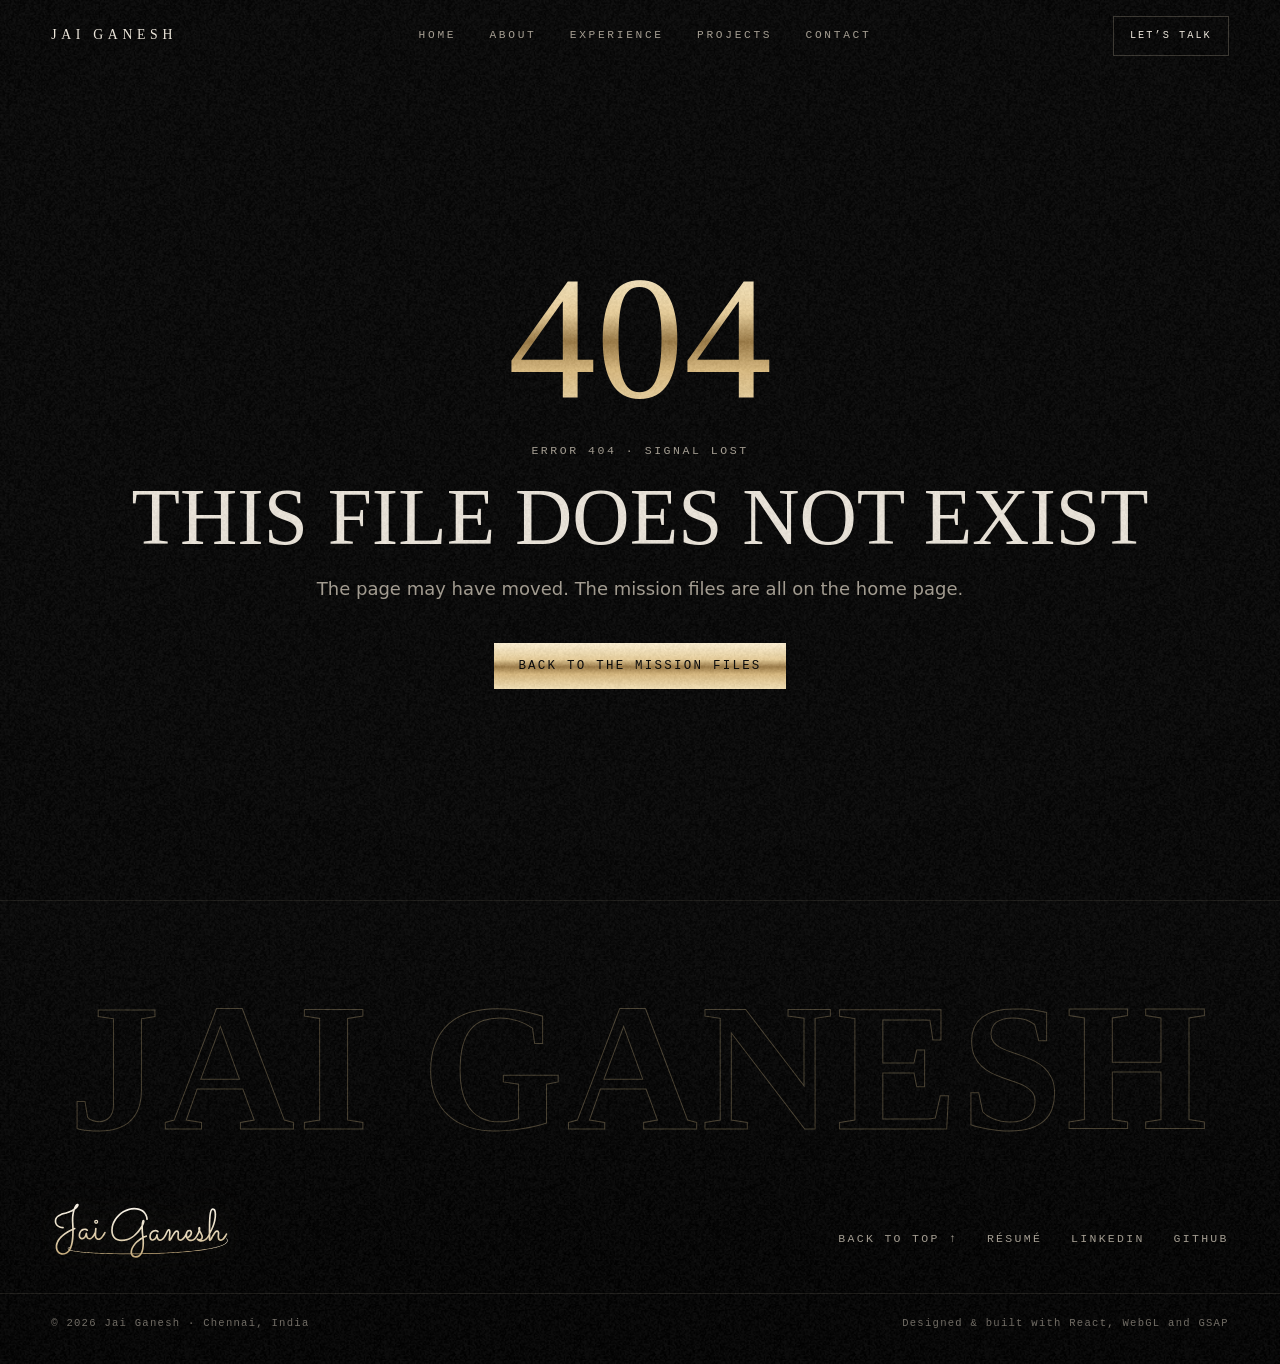
==== commit f64c4b8c: "Deploy 2026-11-21T04:43Z" ====
--- a/index.html
+++ b/index.html
@@ -22,7 +22,7 @@
     <style>
       html, body { background: #050505; margin: 0; }
     </style>
-    <script type="module" crossorigin src="/assets/index-D5WxGmgS.js"></script>
+    <script type="module" crossorigin src="/assets/index-C_5xgqg1.js"></script>
     <link rel="modulepreload" crossorigin href="/assets/motion-DXPVyqmB.js">
     <link rel="stylesheet" crossorigin href="/assets/index-D6JhMCnh.css">
   </head>
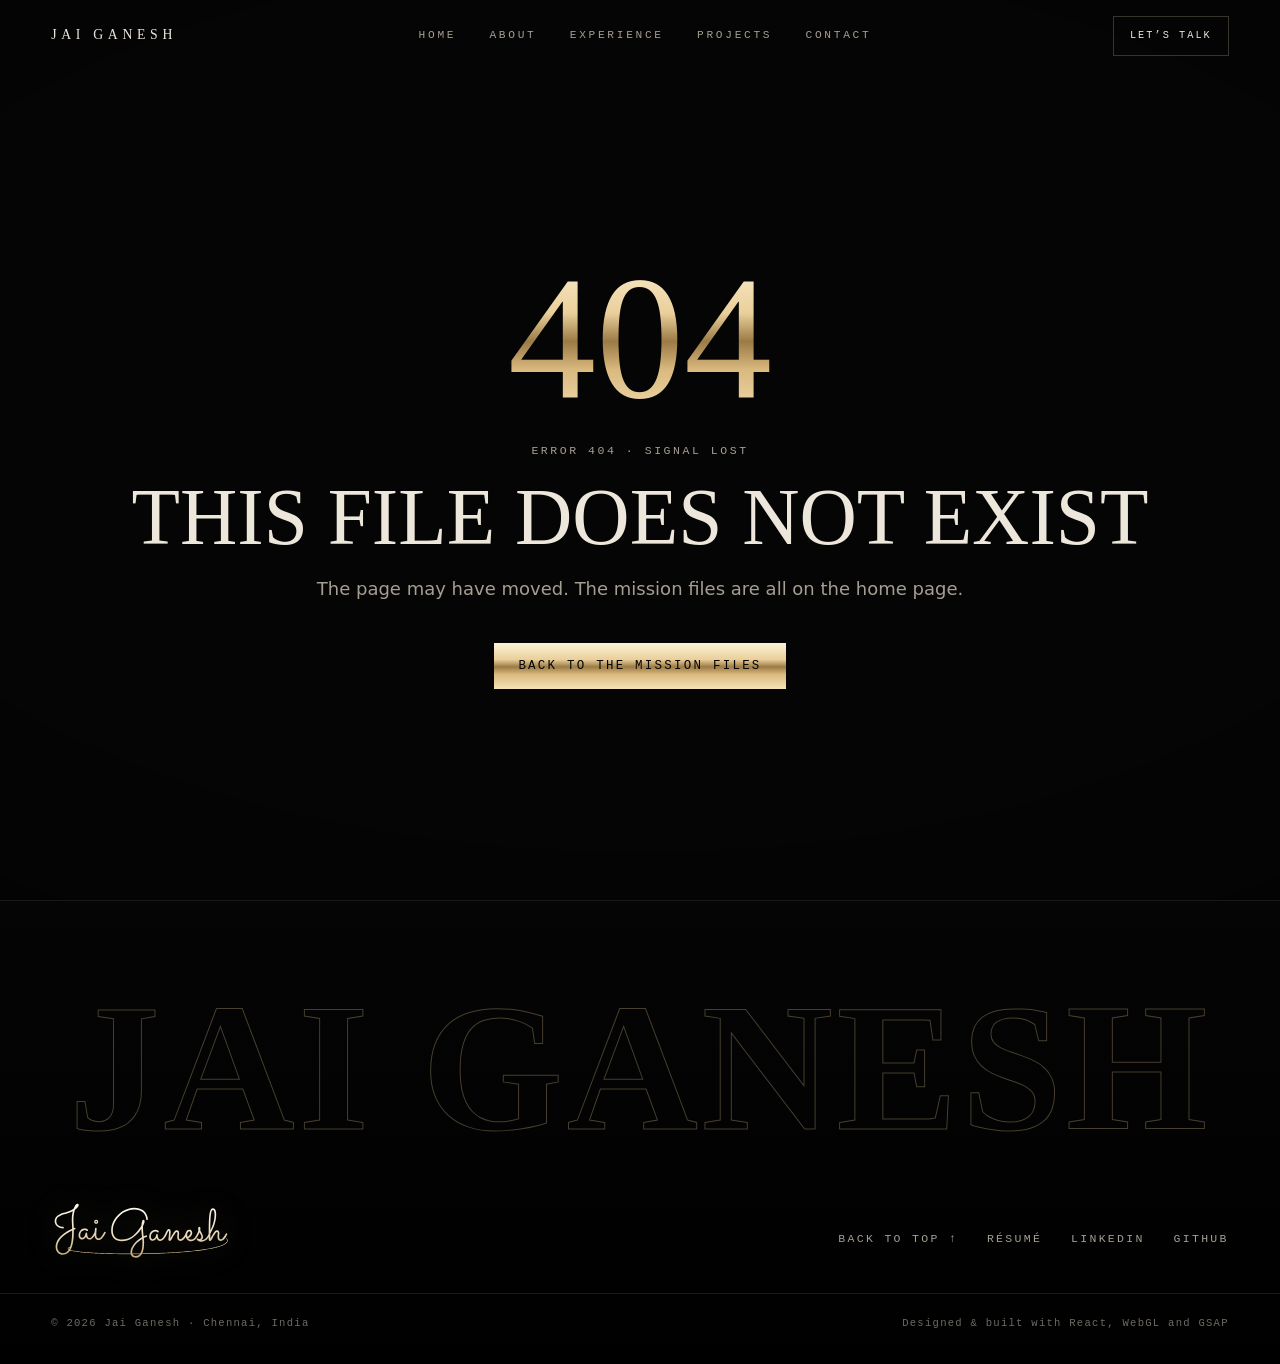
==== commit a7ae54d1: "Deploy 2026-11-21T10:24Z" ====
--- a/index.html
+++ b/index.html
@@ -22,9 +22,9 @@
     <style>
       html, body { background: #050505; margin: 0; }
     </style>
-    <script type="module" crossorigin src="/assets/index-C_5xgqg1.js"></script>
+    <script type="module" crossorigin src="/assets/index-DZer2oES.js"></script>
     <link rel="modulepreload" crossorigin href="/assets/motion-DXPVyqmB.js">
-    <link rel="stylesheet" crossorigin href="/assets/index-D6JhMCnh.css">
+    <link rel="stylesheet" crossorigin href="/assets/index-DvZ9N3uq.css">
   </head>
   <body>
     <div id="root"></div>
--- a/assets/index-DvZ9N3uq.css
+++ b/assets/index-DvZ9N3uq.css
@@ -0,0 +1 @@
+@font-face{font-family:Cinzel;font-style:normal;font-display:swap;font-weight:400;src:url(/assets/cinzel-latin-ext-400-normal-XQK_CSAr.woff2) format("woff2"),url(/assets/cinzel-latin-ext-400-normal-DJ0Lq8y-.woff) format("woff");unicode-range:U+0100-02BA,U+02BD-02C5,U+02C7-02CC,U+02CE-02D7,U+02DD-02FF,U+0304,U+0308,U+0329,U+1D00-1DBF,U+1E00-1E9F,U+1EF2-1EFF,U+2020,U+20A0-20AB,U+20AD-20C0,U+2113,U+2C60-2C7F,U+A720-A7FF}@font-face{font-family:Cinzel;font-style:normal;font-display:swap;font-weight:400;src:url(/assets/cinzel-latin-400-normal-DnUIPmzd.woff2) format("woff2"),url(/assets/cinzel-latin-400-normal-C8jUSQqm.woff) format("woff");unicode-range:U+0000-00FF,U+0131,U+0152-0153,U+02BB-02BC,U+02C6,U+02DA,U+02DC,U+0304,U+0308,U+0329,U+2000-206F,U+20AC,U+2122,U+2191,U+2193,U+2212,U+2215,U+FEFF,U+FFFD}@font-face{font-family:Cinzel;font-style:normal;font-display:swap;font-weight:500;src:url(/assets/cinzel-latin-ext-500-normal-1Z8Q-7rh.woff2) format("woff2"),url(/assets/cinzel-latin-ext-500-normal-BxIh9iwm.woff) format("woff");unicode-range:U+0100-02BA,U+02BD-02C5,U+02C7-02CC,U+02CE-02D7,U+02DD-02FF,U+0304,U+0308,U+0329,U+1D00-1DBF,U+1E00-1E9F,U+1EF2-1EFF,U+2020,U+20A0-20AB,U+20AD-20C0,U+2113,U+2C60-2C7F,U+A720-A7FF}@font-face{font-family:Cinzel;font-style:normal;font-display:swap;font-weight:500;src:url(/assets/cinzel-latin-500-normal-B-2dbOfA.woff2) format("woff2"),url(/assets/cinzel-latin-500-normal-DMNTwV-V.woff) format("woff");unicode-range:U+0000-00FF,U+0131,U+0152-0153,U+02BB-02BC,U+02C6,U+02DA,U+02DC,U+0304,U+0308,U+0329,U+2000-206F,U+20AC,U+2122,U+2191,U+2193,U+2212,U+2215,U+FEFF,U+FFFD}@font-face{font-family:Cinzel;font-style:normal;font-display:swap;font-weight:600;src:url(/assets/cinzel-latin-ext-600-normal-BEFdM_VE.woff2) format("woff2"),url(/assets/cinzel-latin-ext-600-normal-BY9Mq9iK.woff) format("woff");unicode-range:U+0100-02BA,U+02BD-02C5,U+02C7-02CC,U+02CE-02D7,U+02DD-02FF,U+0304,U+0308,U+0329,U+1D00-1DBF,U+1E00-1E9F,U+1EF2-1EFF,U+2020,U+20A0-20AB,U+20AD-20C0,U+2113,U+2C60-2C7F,U+A720-A7FF}@font-face{font-family:Cinzel;font-style:normal;font-display:swap;font-weight:600;src:url(/assets/cinzel-latin-600-normal-Dd5YO2UX.woff2) format("woff2"),url(/assets/cinzel-latin-600-normal-CH_LB4su.woff) format("woff");unicode-range:U+0000-00FF,U+0131,U+0152-0153,U+02BB-02BC,U+02C6,U+02DA,U+02DC,U+0304,U+0308,U+0329,U+2000-206F,U+20AC,U+2122,U+2191,U+2193,U+2212,U+2215,U+FEFF,U+FFFD}@font-face{font-family:Cormorant Garamond Variable;font-style:normal;font-display:swap;font-weight:300 700;src:url(/assets/cormorant-garamond-cyrillic-ext-wght-normal-Bg62sWL9.woff2) format("woff2-variations");unicode-range:U+0460-052F,U+1C80-1C8A,U+20B4,U+2DE0-2DFF,U+A640-A69F,U+FE2E-FE2F}@font-face{font-family:Cormorant Garamond Variable;font-style:normal;font-display:swap;font-weight:300 700;src:url(/assets/cormorant-garamond-cyrillic-wght-normal-BWCqVJN0.woff2) format("woff2-variations");unicode-range:U+0301,U+0400-045F,U+0490-0491,U+04B0-04B1,U+2116}@font-face{font-family:Cormorant Garamond Variable;font-style:normal;font-display:swap;font-weight:300 700;src:url(/assets/cormorant-garamond-vietnamese-wght-normal-CDLFB6hb.woff2) format("woff2-variations");unicode-range:U+0102-0103,U+0110-0111,U+0128-0129,U+0168-0169,U+01A0-01A1,U+01AF-01B0,U+0300-0301,U+0303-0304,U+0308-0309,U+0323,U+0329,U+1EA0-1EF9,U+20AB}@font-face{font-family:Cormorant Garamond Variable;font-style:normal;font-display:swap;font-weight:300 700;src:url(/assets/cormorant-garamond-latin-ext-wght-normal-ltf1AbuM.woff2) format("woff2-variations");unicode-range:U+0100-02BA,U+02BD-02C5,U+02C7-02CC,U+02CE-02D7,U+02DD-02FF,U+0304,U+0308,U+0329,U+1D00-1DBF,U+1E00-1E9F,U+1EF2-1EFF,U+2020,U+20A0-20AB,U+20AD-20C0,U+2113,U+2C60-2C7F,U+A720-A7FF}@font-face{font-family:Cormorant Garamond Variable;font-style:normal;font-display:swap;font-weight:300 700;src:url(/assets/cormorant-garamond-latin-wght-normal-CUoBjw-S.woff2) format("woff2-variations");unicode-range:U+0000-00FF,U+0131,U+0152-0153,U+02BB-02BC,U+02C6,U+02DA,U+02DC,U+0304,U+0308,U+0329,U+2000-206F,U+20AC,U+2122,U+2191,U+2193,U+2212,U+2215,U+FEFF,U+FFFD}@font-face{font-family:Cormorant Garamond Variable;font-style:italic;font-display:swap;font-weight:300 700;src:url(/assets/cormorant-garamond-cyrillic-ext-wght-italic-1rG_WyvK.woff2) format("woff2-variations");unicode-range:U+0460-052F,U+1C80-1C8A,U+20B4,U+2DE0-2DFF,U+A640-A69F,U+FE2E-FE2F}@font-face{font-family:Cormorant Garamond Variable;font-style:italic;font-display:swap;font-weight:300 700;src:url(/assets/cormorant-garamond-cyrillic-wght-italic-C5ZlGLFt.woff2) format("woff2-variations");unicode-range:U+0301,U+0400-045F,U+0490-0491,U+04B0-04B1,U+2116}@font-face{font-family:Cormorant Garamond Variable;font-style:italic;font-display:swap;font-weight:300 700;src:url(/assets/cormorant-garamond-vietnamese-wght-italic-1M78L1Br.woff2) format("woff2-variations");unicode-range:U+0102-0103,U+0110-0111,U+0128-0129,U+0168-0169,U+01A0-01A1,U+01AF-01B0,U+0300-0301,U+0303-0304,U+0308-0309,U+0323,U+0329,U+1EA0-1EF9,U+20AB}@font-face{font-family:Cormorant Garamond Variable;font-style:italic;font-display:swap;font-weight:300 700;src:url(/assets/cormorant-garamond-latin-ext-wght-italic-PWzi_-0y.woff2) format("woff2-variations");unicode-range:U+0100-02BA,U+02BD-02C5,U+02C7-02CC,U+02CE-02D7,U+02DD-02FF,U+0304,U+0308,U+0329,U+1D00-1DBF,U+1E00-1E9F,U+1EF2-1EFF,U+2020,U+20A0-20AB,U+20AD-20C0,U+2113,U+2C60-2C7F,U+A720-A7FF}@font-face{font-family:Cormorant Garamond Variable;font-style:italic;font-display:swap;font-weight:300 700;src:url(/assets/cormorant-garamond-latin-wght-italic-C-nL33vl.woff2) format("woff2-variations");unicode-range:U+0000-00FF,U+0131,U+0152-0153,U+02BB-02BC,U+02C6,U+02DA,U+02DC,U+0304,U+0308,U+0329,U+2000-206F,U+20AC,U+2122,U+2191,U+2193,U+2212,U+2215,U+FEFF,U+FFFD}@font-face{font-family:Instrument Sans Variable;font-style:normal;font-display:swap;font-weight:400 700;src:url(/assets/instrument-sans-latin-ext-wght-normal-B5bTHO_g.woff2) format("woff2-variations");unicode-range:U+0100-02BA,U+02BD-02C5,U+02C7-02CC,U+02CE-02D7,U+02DD-02FF,U+0304,U+0308,U+0329,U+1D00-1DBF,U+1E00-1E9F,U+1EF2-1EFF,U+2020,U+20A0-20AB,U+20AD-20C0,U+2113,U+2C60-2C7F,U+A720-A7FF}@font-face{font-family:Instrument Sans Variable;font-style:normal;font-display:swap;font-weight:400 700;src:url(/assets/instrument-sans-latin-wght-normal-BbzFLZTg.woff2) format("woff2-variations");unicode-range:U+0000-00FF,U+0131,U+0152-0153,U+02BB-02BC,U+02C6,U+02DA,U+02DC,U+0304,U+0308,U+0329,U+2000-206F,U+20AC,U+2122,U+2191,U+2193,U+2212,U+2215,U+FEFF,U+FFFD}@font-face{font-family:IBM Plex Mono;font-style:normal;font-display:swap;font-weight:400;src:url(/assets/ibm-plex-mono-cyrillic-ext-400-normal-xuaO2J-f.woff2) format("woff2"),url(/assets/ibm-plex-mono-cyrillic-ext-400-normal-DMdlQ8Kv.woff) format("woff");unicode-range:U+0460-052F,U+1C80-1C8A,U+20B4,U+2DE0-2DFF,U+A640-A69F,U+FE2E-FE2F}@font-face{font-family:IBM Plex Mono;font-style:normal;font-display:swap;font-weight:400;src:url(/assets/ibm-plex-mono-cyrillic-400-normal-BSMlKf0J.woff2) format("woff2"),url(/assets/ibm-plex-mono-cyrillic-400-normal-CEL4l2ZJ.woff) format("woff");unicode-range:U+0301,U+0400-045F,U+0490-0491,U+04B0-04B1,U+2116}@font-face{font-family:IBM Plex Mono;font-style:normal;font-display:swap;font-weight:400;src:url(/assets/ibm-plex-mono-vietnamese-400-normal-BulugwFq.woff2) format("woff2"),url(/assets/ibm-plex-mono-vietnamese-400-normal-DDuiU_S-.woff) format("woff");unicode-range:U+0102-0103,U+0110-0111,U+0128-0129,U+0168-0169,U+01A0-01A1,U+01AF-01B0,U+0300-0301,U+0303-0304,U+0308-0309,U+0323,U+0329,U+1EA0-1EF9,U+20AB}@font-face{font-family:IBM Plex Mono;font-style:normal;font-display:swap;font-weight:400;src:url(/assets/ibm-plex-mono-latin-ext-400-normal-BmRBH3aV.woff2) format("woff2"),url(/assets/ibm-plex-mono-latin-ext-400-normal-D3D2R8hC.woff) format("woff");unicode-range:U+0100-02BA,U+02BD-02C5,U+02C7-02CC,U+02CE-02D7,U+02DD-02FF,U+0304,U+0308,U+0329,U+1D00-1DBF,U+1E00-1E9F,U+1EF2-1EFF,U+2020,U+20A0-20AB,U+20AD-20C0,U+2113,U+2C60-2C7F,U+A720-A7FF}@font-face{font-family:IBM Plex Mono;font-style:normal;font-display:swap;font-weight:400;src:url(/assets/ibm-plex-mono-latin-400-normal-DMJ8VG8y.woff2) format("woff2"),url(/assets/ibm-plex-mono-latin-400-normal-CvHOgSBP.woff) format("woff");unicode-range:U+0000-00FF,U+0131,U+0152-0153,U+02BB-02BC,U+02C6,U+02DA,U+02DC,U+0304,U+0308,U+0329,U+2000-206F,U+20AC,U+2122,U+2191,U+2193,U+2212,U+2215,U+FEFF,U+FFFD}@font-face{font-family:IBM Plex Mono;font-style:normal;font-display:swap;font-weight:500;src:url(/assets/ibm-plex-mono-cyrillic-ext-500-normal-BqneJy0T.woff2) format("woff2"),url(/assets/ibm-plex-mono-cyrillic-ext-500-normal-BIfNGwUT.woff) format("woff");unicode-range:U+0460-052F,U+1C80-1C8A,U+20B4,U+2DE0-2DFF,U+A640-A69F,U+FE2E-FE2F}@font-face{font-family:IBM Plex Mono;font-style:normal;font-display:swap;font-weight:500;src:url(/assets/ibm-plex-mono-cyrillic-500-normal-Bq9vWWag.woff2) format("woff2"),url(/assets/ibm-plex-mono-cyrillic-500-normal-Ael50iVv.woff) format("woff");unicode-range:U+0301,U+0400-045F,U+0490-0491,U+04B0-04B1,U+2116}@font-face{font-family:IBM Plex Mono;font-style:normal;font-display:swap;font-weight:500;src:url(/assets/ibm-plex-mono-vietnamese-500-normal-DZ4AoWbu.woff2) format("woff2"),url(/assets/ibm-plex-mono-vietnamese-500-normal-C8zxqsMH.woff) format("woff");unicode-range:U+0102-0103,U+0110-0111,U+0128-0129,U+0168-0169,U+01A0-01A1,U+01AF-01B0,U+0300-0301,U+0303-0304,U+0308-0309,U+0323,U+0329,U+1EA0-1EF9,U+20AB}@font-face{font-family:IBM Plex Mono;font-style:normal;font-display:swap;font-weight:500;src:url(/assets/ibm-plex-mono-latin-ext-500-normal-CAhNIIs5.woff2) format("woff2"),url(/assets/ibm-plex-mono-latin-ext-500-normal-CZ70TYgx.woff) format("woff");unicode-range:U+0100-02BA,U+02BD-02C5,U+02C7-02CC,U+02CE-02D7,U+02DD-02FF,U+0304,U+0308,U+0329,U+1D00-1DBF,U+1E00-1E9F,U+1EF2-1EFF,U+2020,U+20A0-20AB,U+20AD-20C0,U+2113,U+2C60-2C7F,U+A720-A7FF}@font-face{font-family:IBM Plex Mono;font-style:normal;font-display:swap;font-weight:500;src:url(/assets/ibm-plex-mono-latin-500-normal-DSY6xOcd.woff2) format("woff2"),url(/assets/ibm-plex-mono-latin-500-normal-CB9ihrfo.woff) format("woff");unicode-range:U+0000-00FF,U+0131,U+0152-0153,U+02BB-02BC,U+02C6,U+02DA,U+02DC,U+0304,U+0308,U+0329,U+2000-206F,U+20AC,U+2122,U+2191,U+2193,U+2212,U+2215,U+FEFF,U+FFFD}:root{--black: #050505;--ink: #09090a;--charcoal: #111113;--graphite: #1a1a1d;--graphite-2: #232327;--silver: #c4c8cd;--silver-hi: #eceef0;--silver-lo: #7d8389;--champagne: #d6bd8c;--champagne-hi: #f2e2bd;--champagne-lo: #8f7449;--amber: #e2a556;--text: #ece6db;--text-dim: #a59e92;--text-faint: #6f6a62;--line: rgba(236, 222, 196, .11);--line-strong: rgba(236, 222, 196, .22);--glass: rgba(18, 18, 20, .62);--metal-silver: linear-gradient(180deg, #fbfbfb 0%, #d9dcdf 38%, #8e949a 52%, #cfd3d7 66%, #f4f4f4 100%);--metal-champagne: linear-gradient(180deg, #fff3d6 0%, #e9cf9a 36%, #9b7a45 52%, #d9b97e 68%, #f6e3b8 100%);--font-display: "Cinzel", "Trajan Pro", Georgia, serif;--font-serif: "Cormorant Garamond Variable", "Cormorant Garamond", Georgia, serif;--font-sans: "Instrument Sans Variable", "Instrument Sans", system-ui, -apple-system, "Segoe UI", sans-serif;--font-mono: "IBM Plex Mono", ui-monospace, "SFMono-Regular", Menlo, monospace;--step--1: clamp(.78rem, .74rem + .18vw, .88rem);--step-0: clamp(1rem, .95rem + .22vw, 1.125rem);--step-1: clamp(1.2rem, 1.1rem + .5vw, 1.5rem);--step-2: clamp(1.5rem, 1.25rem + 1.1vw, 2.25rem);--step-3: clamp(2rem, 1.5rem + 2.2vw, 3.5rem);--step-4: clamp(2.6rem, 1.6rem + 4.2vw, 5.6rem);--step-5: clamp(3.2rem, 1.4rem + 7.5vw, 9rem);--gutter: clamp(1.25rem, 4vw, 4rem);--section-y: clamp(6rem, 14vh, 11rem);--max: 1440px;--nav-h: 72px;--ease-out: cubic-bezier(.16, 1, .3, 1);--ease-in-out: cubic-bezier(.65, 0, .35, 1)}@media (max-width: 767px){:root{--nav-h: 60px;--section-y: 4.5rem}}*,*:before,*:after{box-sizing:border-box}html{-webkit-text-size-adjust:100%;text-size-adjust:100%;background:var(--black);color-scheme:dark}html.lenis,html.lenis body{height:auto}.lenis.lenis-smooth{scroll-behavior:auto!important}.lenis.lenis-stopped{overflow:clip}body{margin:0;min-height:100vh;background:var(--black);color:var(--text);font-family:var(--font-sans);font-size:var(--step-0);line-height:1.6;font-weight:400;-webkit-font-smoothing:antialiased;-moz-osx-font-smoothing:grayscale;text-rendering:optimizeLegibility;overflow-x:clip}body.is-locked{overflow:hidden}img,svg,canvas,video{display:block;max-width:100%}a{color:inherit;text-decoration:none}button{font:inherit;color:inherit;background:none;border:0;padding:0;cursor:pointer}h1,h2,h3,h4,p,figure,ul,ol,dl,dd{margin:0}ul,ol{padding:0;list-style:none}::selection{background:#d6bd8c59;color:#fff}:focus-visible{outline:1px solid var(--champagne);outline-offset:4px}.sr-only{position:absolute!important;width:1px;height:1px;padding:0;margin:-1px;overflow:hidden;clip:rect(0 0 0 0);white-space:nowrap;border:0}.skip-link{position:fixed;top:12px;left:12px;z-index:200;padding:.7rem 1.1rem;background:var(--champagne);color:var(--black);font:600 .8rem/1 var(--font-mono);letter-spacing:.08em;transform:translateY(-160%);transition:transform .25s var(--ease-out)}.skip-link:focus{transform:none}.label{font-family:var(--font-mono);font-size:.72rem;font-weight:500;letter-spacing:.22em;text-transform:uppercase;color:var(--text-dim)}.metal-text{background:var(--metal-champagne);-webkit-background-clip:text;background-clip:text;color:transparent}.wrap{width:100%;max-width:var(--max);margin:0 auto;padding:0 var(--gutter)}.section{position:relative;padding:var(--section-y) 0}.btn{--b: var(--line-strong);position:relative;display:inline-flex;align-items:center;gap:.75rem;min-height:48px;padding:0 1.5rem;border:1px solid var(--b);font:500 .78rem/1 var(--font-mono);letter-spacing:.18em;text-transform:uppercase;color:var(--text);overflow:hidden;isolation:isolate;transition:border-color .4s var(--ease-out),color .4s var(--ease-out)}.btn:before{content:"";position:absolute;inset:0;z-index:-1;background:var(--metal-champagne);transform:translateY(101%);transition:transform .55s var(--ease-out)}.btn:hover,.btn:focus-visible{color:var(--black);border-color:var(--champagne)}.btn:hover:before,.btn:focus-visible:before{transform:none}.btn--solid{color:var(--black);border-color:transparent}.btn--solid:before{transform:none}.btn--solid:after{content:"";position:absolute;inset:0;background:linear-gradient(105deg,transparent 30%,rgba(255,255,255,.65) 50%,transparent 70%);transform:translate(-120%);transition:transform .9s var(--ease-out)}.btn--solid:hover:after,.btn--solid:focus-visible:after{transform:translate(120%)}.btn svg{width:14px;height:14px;flex:none}.chip{display:inline-flex;align-items:center;padding:.38rem .7rem;border:1px solid var(--line);font:500 .7rem/1 var(--font-mono);letter-spacing:.08em;color:var(--text-dim);white-space:nowrap}.grain{position:fixed;inset:-12%;z-index:90;pointer-events:none;opacity:.06;background-size:200px 200px;animation:grain .9s steps(6) infinite;will-change:transform}@keyframes grain{0%{transform:translate(0)}17%{transform:translate(-6%,4%)}33%{transform:translate(5%,-7%)}50%{transform:translate(-3%,8%)}67%{transform:translate(8%,2%)}83%{transform:translate(-7%,-4%)}to{transform:translate(2%,6%)}}.vignette{position:fixed;inset:0;z-index:89;pointer-events:none;background:radial-gradient(120% 90% at 50% 45%,transparent 55%,rgba(0,0,0,.55) 100%)}html.q-medium .grain,html.q-low .grain{animation:none}html.q-low *,html.q-low *:before,html.q-low *:after{-webkit-backdrop-filter:none!important;backdrop-filter:none!important}html.q-low .grain{display:none}@media (prefers-reduced-motion: reduce){.grain{animation:none}*,*:before,*:after{transition-duration:.01ms!important;animation-iteration-count:1!important}}.nf__code{font-family:var(--font-display);font-size:clamp(5rem,16vw,11rem);line-height:1;background:var(--metal-champagne);-webkit-background-clip:text;background-clip:text;color:transparent}.totop{position:fixed;right:clamp(14px,2.4vw,32px);bottom:clamp(14px,3vh,32px);z-index:95;width:52px;height:52px;color:var(--champagne-hi);background:#080808b3;border-radius:50%;backdrop-filter:blur(6px);-webkit-backdrop-filter:blur(6px);opacity:0;transform:translateY(16px) scale(.9);pointer-events:none;transition:opacity .5s var(--ease-out),transform .5s var(--ease-out)}.totop.is-on{opacity:1;transform:none;pointer-events:auto}@media (max-width: 767px){.totop{display:none}}.totop svg{width:100%;height:100%}.totop__track,.totop__ring{fill:none;stroke-width:1}.totop__track{stroke:var(--line-strong)}.totop__ring{stroke:var(--champagne);transform:rotate(-90deg);transform-origin:center}.totop path{transition:transform .4s var(--ease-out)}.totop:hover path{transform:translateY(-2px)}.sig-wrap{position:relative;display:block}.signature{width:100%;height:auto;overflow:visible;filter:drop-shadow(0 0 18px rgba(240,220,180,.18)) drop-shadow(0 2px 2px rgba(0,0,0,.6))}.sig-tip{position:absolute;left:0;top:0;width:10px;height:10px;margin:-5px 0 0 -5px;border-radius:50%;background:#fffbef;box-shadow:0 0 12px 4px #ffe0a0e6,0 0 34px 10px #f0be6e59;opacity:0;pointer-events:none}.footer{position:relative;overflow:hidden;padding:clamp(4rem,10vh,7rem) 0 2rem;border-top:1px solid var(--line);background:linear-gradient(180deg,var(--black),#000)}.footer__giant{font-family:var(--font-display);font-weight:600;font-size:14.2vw;line-height:.85;letter-spacing:.02em;text-align:center;white-space:nowrap;color:transparent;-webkit-text-stroke:1px rgba(214,189,140,.32);background:linear-gradient(100deg,transparent 40%,rgba(255,236,200,.85) 50%,transparent 60%) -100% 0 / 60% 100% no-repeat;-webkit-background-clip:text;background-clip:text;animation:giantSweep 7s var(--ease-in-out) infinite;user-select:none}@keyframes giantSweep{0%{background-position:-100% 0}60%,to{background-position:220% 0}}.footer__row{display:flex;justify-content:space-between;align-items:flex-end;gap:2rem;margin-top:clamp(2.5rem,6vh,4rem)}.footer__brand{display:flex;align-items:center;gap:1.4rem}.footer__sig{width:180px}.footer__links{display:flex;flex-wrap:wrap;gap:.4rem 1.8rem}.footer__links a,.footer__links button{min-height:44px;display:inline-flex;align-items:center;font:500 .72rem/1 var(--font-mono);letter-spacing:.2em;text-transform:uppercase;color:var(--text-dim);transition:color .3s}.footer__links a:hover,.footer__links button:hover{color:var(--champagne-hi)}.footer__legal{display:flex;justify-content:space-between;flex-wrap:wrap;gap:.6rem 2rem;margin-top:2rem;padding-top:1.4rem;border-top:1px solid var(--line);font:400 .66rem/1.5 var(--font-mono);letter-spacing:.12em;color:var(--text-faint)}@media (max-width: 767px){.footer__row{flex-direction:column;align-items:flex-start}.footer__links{display:grid;grid-template-columns:repeat(2,minmax(0,1fr));gap:0 1.5rem;width:100%}}@media (prefers-reduced-motion: reduce){.footer__giant{animation:none}}.nav{position:fixed;top:0;left:0;right:0;z-index:100;display:flex;align-items:center;justify-content:space-between;gap:2rem;height:var(--nav-h);padding:0 var(--gutter);transition:transform .6s var(--ease-out),background .5s,border-color .5s,opacity .6s;border-bottom:1px solid transparent}.nav.is-scrolled{background:linear-gradient(180deg,#050505db,#0505059e);backdrop-filter:blur(10px);-webkit-backdrop-filter:blur(10px);border-bottom-color:var(--line)}.nav.is-hidden{transform:translateY(-110%)}.is-opening .nav{transform:translateY(-110%);opacity:0;transition-duration:.9s}.nav__name{transition:opacity .25s ease}.hero-brand-hidden .nav__name{opacity:0}.nav__brand{display:inline-flex;align-items:center;gap:.85rem;min-height:44px}.nav__name{font-family:var(--font-display);font-size:.86rem;font-weight:500;letter-spacing:.34em;text-transform:uppercase;color:var(--text)}.nav__links{display:flex;gap:clamp(1rem,2.6vw,2.6rem)}.nav__link{position:relative;display:inline-flex;align-items:center;min-height:44px;font:500 .7rem/1 var(--font-mono);letter-spacing:.24em;text-transform:uppercase;color:var(--text-dim);transition:color .3s}.nav__link:after{content:"";position:absolute;left:0;right:.24em;bottom:9px;height:1px;background:var(--champagne);transform:scaleX(0);transform-origin:right;transition:transform .5s var(--ease-out)}.nav__link:hover,.nav__link.is-active{color:var(--text)}.nav__link:hover:after,.nav__link.is-active:after{transform:scaleX(1);transform-origin:left}.nav__link.is-active{color:var(--champagne-hi)}.nav__tools{display:flex;align-items:center;gap:.6rem}.nav__cta{display:inline-flex;align-items:center;min-height:40px;padding:0 1rem;border:1px solid var(--line-strong);font:500 .64rem/1 var(--font-mono);letter-spacing:.2em;text-transform:uppercase;color:var(--text);transition:color .3s,border-color .3s,background .3s}.nav__cta:hover,.nav__cta:focus-visible{color:var(--black);background:var(--champagne);border-color:var(--champagne)}.nav__burger{display:none;position:relative;width:44px;height:44px}.nav__burger i{position:absolute;left:11px;right:11px;height:1px;background:var(--text);transition:transform .45s var(--ease-out),top .45s var(--ease-out)}.nav__burger i:first-child{top:18px}.nav__burger i:last-child{top:25px}.nav__burger.is-open i:first-child{top:22px;transform:rotate(45deg)}.nav__burger.is-open i:last-child{top:22px;transform:rotate(-45deg)}.menu{position:fixed;inset:0;z-index:99;display:flex;flex-direction:column;justify-content:space-between;padding:calc(var(--nav-h) + 6vh) var(--gutter) 2.5rem;background:radial-gradient(70% 50% at 20% 20%,rgba(90,70,42,.25),transparent 70%),#050505;visibility:hidden;opacity:0}.menu ol{display:grid;gap:.6rem}.menu a{display:block;overflow:hidden}.menu__link{display:flex;align-items:baseline;gap:1rem;font-family:var(--font-display);font-size:clamp(2.2rem,10vw,3.6rem);line-height:1.1;text-transform:uppercase;color:var(--text)}.menu__link em{font:500 .7rem/1 var(--font-mono);font-style:normal;letter-spacing:.2em;color:var(--champagne)}.menu__foot{display:flex;flex-direction:column;gap:1rem;font:500 .74rem/1 var(--font-mono);letter-spacing:.16em;color:var(--text-dim)}.menu__foot a{min-height:32px}@media (max-width: 899px){.nav__links,.nav__cta{display:none}.nav__burger{display:block}.nav__name{font-size:.78rem;letter-spacing:.26em}}.curtain{position:fixed;inset:0;z-index:140;pointer-events:none;visibility:hidden;opacity:0}.curtain__panel{position:absolute;left:0;right:0;height:50.5%;background:#030303;transform:scaleY(0)}.curtain__panel--top{top:0;transform-origin:top}.curtain__panel--bottom{bottom:0;transform-origin:bottom}.curtain__line{position:absolute;left:0;right:0;top:50%;height:1px;background:linear-gradient(90deg,transparent,var(--champagne) 30%,var(--champagne-hi) 50%,var(--champagne) 70%,transparent);box-shadow:0 0 18px #f2d49699;transform:scaleX(0)}.curtain__mark{position:absolute;left:50%;top:50%;padding:.5rem 1.4rem;translate:-50% -50%;background:#030303;font-family:var(--font-display);font-size:.95rem;letter-spacing:.5em;text-indent:.5em;text-transform:uppercase;white-space:nowrap;color:var(--champagne-hi)}.dust{position:relative}.dust__content{display:block;transition:opacity .45s var(--ease-out)}.dust.is-dusting>.dust__content{opacity:0;transition-duration:.22s}.dust__canvas{position:absolute;width:auto;height:auto;max-width:none;pointer-events:none;z-index:2}.lens{position:relative;overflow:hidden;touch-action:pan-y;cursor:zoom-in;background:var(--charcoal)}.lens>img{width:100%;height:100%;object-fit:cover;user-select:none;-webkit-user-drag:none}.lens-overlay{position:fixed;top:0;left:0;z-index:70;pointer-events:none;opacity:0;will-change:transform}.vswitch{display:flex;flex-wrap:wrap;align-items:center;justify-content:space-between;gap:.8rem 1.2rem;margin-top:1rem}.vswitch__seg{display:inline-flex;padding:3px;border:1px solid var(--line-strong);background:#0a0a0a99}.vswitch__seg button{min-height:38px;padding:0 1rem;font:500 .64rem/1 var(--font-mono);letter-spacing:.2em;text-transform:uppercase;color:var(--text-dim);transition:color .3s,background .3s}.vswitch__seg button.is-on{color:var(--black);background:var(--champagne)}.vswitch__seg button:not(.is-on):hover{color:var(--text)}.vswitch__full{display:inline-flex;align-items:center;gap:.6rem;min-height:40px;padding:0 1rem;border:1px solid var(--line-strong);font:500 .64rem/1 var(--font-mono);letter-spacing:.2em;text-transform:uppercase;color:var(--text);transition:border-color .3s,color .3s}.vswitch__full:hover{border-color:var(--champagne);color:var(--champagne-hi)}.vswitch__full svg{width:14px;height:14px;fill:none;stroke:currentColor;stroke-width:1.4}.vswitch--box{margin:0}.vswitch--box .vswitch__full{display:none}.schem-layer{position:absolute;inset:0;z-index:3;background:var(--charcoal) center / cover no-repeat;opacity:0;pointer-events:none;transition:opacity .6s var(--ease-out)}.is-schematic .schem-layer{opacity:1}.lightbox{position:fixed;inset:0;z-index:300;display:grid;grid-template-rows:auto 1fr}.lightbox__backdrop{position:absolute;inset:0;background:#030303f0}.lightbox__bar{position:relative;display:flex;flex-wrap:wrap;align-items:center;gap:1rem 1.6rem;padding:1rem clamp(1rem,3vw,2.4rem);border-bottom:1px solid var(--line)}.lightbox__title{flex:1;min-width:10rem;font-family:var(--font-display);font-size:clamp(1rem,.9rem + .5vw,1.35rem);letter-spacing:.04em;text-transform:uppercase;color:var(--text)}.lightbox__close{display:grid;place-items:center;width:44px;height:44px;border:1px solid var(--line-strong)}.lightbox__close svg{width:14px;height:14px;fill:none;stroke:var(--text);stroke-width:1.5}.lightbox__stage{position:relative;display:grid;place-items:center;padding:clamp(1rem,3vw,2.4rem);overflow:auto}.lightbox__stage img{grid-area:1 / 1;max-width:100%;max-height:calc(100vh - 140px);max-height:calc(100svh - 140px);object-fit:contain;border:1px solid var(--line);background:var(--charcoal);opacity:0;transition:opacity .45s var(--ease-out);pointer-events:none}.lightbox__stage img.is-on{opacity:1;pointer-events:auto}@media (max-width: 599px){.lightbox__title{flex-basis:100%}.lightbox__bar{padding-right:4.4rem}.lightbox__close{position:absolute;right:1rem;top:.8rem}}.cs{padding-top:calc(var(--nav-h) + 6vh);background:radial-gradient(60% 40% at 50% 0%,rgba(90,70,42,.2),transparent 70%),var(--black)}.cs__crumbs a{display:inline-flex;align-items:center;min-height:44px;font:500 .72rem/1 var(--font-mono);letter-spacing:.2em;text-transform:uppercase;color:var(--text-dim);transition:color .3s}.cs__crumbs a:hover{color:var(--champagne-hi)}.cs__index{margin-top:2rem;font:500 .72rem/1 var(--font-mono);letter-spacing:.24em;text-transform:uppercase;color:var(--text-dim)}.cs__index strong{font-weight:500;color:var(--champagne-hi)}.cs__title{max-width:18ch;margin-top:1.2rem;font-family:var(--font-display);font-weight:500;font-size:var(--step-5);line-height:1.02;text-transform:uppercase;color:var(--text)}.cs__title .dust__content{background:linear-gradient(180deg,#fffaf0,#e6dfd1 44%,#9c9488 70%,#ece4d6);-webkit-background-clip:text;background-clip:text;color:transparent}.cs__logline{max-width:44rem;margin-top:1.6rem;font-family:var(--font-serif);font-style:italic;font-size:var(--step-2);line-height:1.3;color:var(--text-dim)}.cs__meta{display:grid;grid-template-columns:repeat(3,minmax(0,1fr));gap:1px;max-width:62rem;margin-top:2.8rem;border:1px solid var(--line);background:var(--line)}.cs__meta div{padding:1rem 1.2rem;background:var(--black)}.cs__meta dt{font:500 .64rem/1 var(--font-mono);letter-spacing:.22em;text-transform:uppercase;color:var(--text-faint)}.cs__meta dd{margin-top:.5rem;font-size:.95rem;color:var(--text)}.cs__visual{margin-top:clamp(3rem,8vh,5rem)}.cs__visual .lens{aspect-ratio:16 / 9;border:1px solid var(--line-strong)}.cs__visual .lens>img{height:112%}.cs__scan{position:absolute;left:0;right:0;height:26%;top:-26%;pointer-events:none;background:linear-gradient(180deg,transparent,rgba(255,238,205,.4) 96%,transparent);mix-blend-mode:screen;animation:scanDown 2.4s 1.4s var(--ease-in-out) both}.cs__visual figcaption{display:flex;justify-content:space-between;flex-wrap:wrap;gap:.6rem 2rem;margin-top:.9rem;font:400 .66rem/1.5 var(--font-mono);letter-spacing:.1em;color:var(--text-faint)}.cs__body{padding-top:var(--section-y);padding-bottom:var(--section-y)}.cs__grid{display:grid;grid-template-columns:minmax(220px,.7fr) minmax(0,2fr);gap:clamp(2rem,6vw,6rem)}.cs__aside{position:sticky;top:calc(var(--nav-h) + 3rem);align-self:start}.cs__tech{display:flex;flex-wrap:wrap;gap:.4rem;margin-top:.9rem}.cs__outcome-label{margin-top:2.2rem}.cs__outcome{margin-top:.7rem;font-family:var(--font-serif);font-size:1.3rem;line-height:1.35;color:var(--champagne-hi)}.cs__chapters{display:grid;gap:clamp(3rem,8vh,5rem)}.cs__chapter{padding-top:1.6rem;border-top:1px solid var(--line);max-width:46rem}.cs__chapter p:not(.cs__no){margin-top:1rem;color:var(--text-dim);font-size:1.05rem}.cs__no{font:500 .72rem/1 var(--font-mono);letter-spacing:.22em;text-transform:uppercase;color:var(--champagne)}.cs__chapter .cs__lead{font-family:var(--font-serif);font-size:var(--step-2);line-height:1.35;color:var(--text)}.cs__steps{display:grid;gap:1.1rem;margin-top:1.2rem}.cs__steps li{display:grid;grid-template-columns:2.6rem 1fr;color:var(--text)}.cs__steps span{font:500 .72rem/1.9 var(--font-mono);color:var(--champagne)}.cs__list{display:grid;gap:.8rem;margin-top:1.2rem}.cs__list li{position:relative;padding-left:1.4rem;color:var(--text)}.cs__list li:before{content:"";position:absolute;left:0;top:.62em;width:6px;height:6px;border:1px solid var(--champagne);transform:rotate(45deg)}.cs__chapter--result .cs__result{font-family:var(--font-display);font-size:var(--step-2);line-height:1.2;text-transform:uppercase;letter-spacing:.04em;color:var(--champagne-hi)!important}.cs__pager{display:grid;grid-template-columns:1fr 1fr;gap:1px;margin-bottom:var(--section-y);border:1px solid var(--line);background:var(--line)}.cs__pager-link{display:grid;gap:.9rem;padding:clamp(1.6rem,4vw,3rem);background:var(--black);transition:background .4s}.cs__pager-link--next{text-align:right}.cs__pager-link:hover{background:#0c0b09}.cs__pager-title{font-family:var(--font-display);font-size:var(--step-2);line-height:1.15;text-transform:uppercase;color:var(--text)}@media (max-width: 899px){.cs__grid{grid-template-columns:1fr}.cs__aside{position:static}.cs__meta{grid-template-columns:1fr}}@media (max-width: 599px){.cs__title{font-size:clamp(1.9rem,9.6vw,3rem)}.cs__pager{grid-template-columns:1fr}.cs__pager-link--next{text-align:left}}.sec-head{max-width:62rem;margin-bottom:clamp(3rem,7vh,5.5rem)}.sec-head--center{margin-left:auto;margin-right:auto;text-align:center}.sec-head__kicker{display:flex;align-items:center;gap:1rem;margin-bottom:1.4rem;font:500 .72rem/1 var(--font-mono);letter-spacing:.26em;text-transform:uppercase;color:var(--text-dim)}.sec-head--center .sec-head__kicker{justify-content:center}.sec-head__index{color:var(--champagne)}.sec-head__rule{display:block;width:56px;height:1px;background:linear-gradient(90deg,var(--champagne),transparent)}.sec-head__title{font-family:var(--font-display);font-weight:500;font-size:var(--step-4);line-height:1.04;letter-spacing:.02em;text-transform:uppercase;color:var(--text)}.sec-head__title .dust__content{background:linear-gradient(180deg,#fbf7ef,#e2dccf 46%,#9f978a 72%,#e8e1d3);-webkit-background-clip:text;background-clip:text;color:transparent}@media (max-width: 599px){.sec-head__title{font-size:clamp(1.9rem,9.4vw,2.8rem)}}.sec-head__sub{max-width:40rem;margin-top:1.4rem;font-family:var(--font-serif);font-size:var(--step-1);font-style:italic;line-height:1.45;color:var(--text-dim)}.sec-head--center .sec-head__sub{margin-left:auto;margin-right:auto}.about{background:radial-gradient(50% 60% at 20% 40%,rgba(76,60,38,.18),transparent 70%),var(--black)}.about__grid{display:grid;grid-template-columns:minmax(0,.95fr) minmax(0,1.15fr);gap:clamp(2.5rem,7vw,7rem)}.about__sticky{position:sticky;top:calc(var(--nav-h) + 4vh)}.about__frame{position:relative;padding:14px;border:1px solid var(--line-strong)}.about__frame:before,.about__frame:after{content:"";position:absolute;width:34px;height:34px;border:1px solid var(--champagne)}.about__frame:before{left:-1px;top:-1px;border-width:1px 0 0 1px}.about__frame:after{right:-1px;bottom:-1px;border-width:0 1px 1px 0}.about__photo{aspect-ratio:1000 / 1260;max-height:76vh;width:100%}.about__caption{display:flex;justify-content:space-between;gap:1rem;margin-top:.9rem;font:500 .64rem/1 var(--font-mono);letter-spacing:.2em;text-transform:uppercase;color:var(--text-faint)}.about__sig{width:min(320px,70%);margin:1.8rem 0 0 auto;opacity:.9}.about__content .sec-head{margin-bottom:3rem}.about__blocks{display:grid;gap:2.6rem}.about__block{padding-top:1.6rem;border-top:1px solid var(--line)}.about__block h3{margin-top:.8rem;font-family:var(--font-serif);font-weight:500;font-size:var(--step-2);line-height:1.15;color:var(--text)}.about__block p:last-child{margin-top:.7rem;max-width:40rem;color:var(--text-dim)}.about__facts{display:grid;grid-template-columns:repeat(2,minmax(0,1fr));gap:1px;margin:3rem 0 2.4rem;border:1px solid var(--line);background:var(--line)}.about__facts div{padding:1.1rem 1.2rem;background:var(--black)}.about__facts dt{font:500 .64rem/1 var(--font-mono);letter-spacing:.22em;text-transform:uppercase;color:var(--text-faint)}.about__facts dd{margin-top:.55rem;font-family:var(--font-serif);font-size:1.25rem;color:var(--champagne-hi)}@media (max-width: 899px){.about__grid{grid-template-columns:1fr;gap:2.6rem}.about__visual,.about__sticky,.about__content{display:contents}.about__content .sec-head{order:0;margin-bottom:0}.about__frame{order:1}.about__blocks{order:2}.about__facts{order:3;margin:0}.about__content>.btn{order:4;justify-self:start}.about__sig{order:5;justify-self:end;width:min(260px,66%);margin:0}.about__photo{aspect-ratio:1 / 1;max-height:none}.about__caption{flex-direction:column;gap:.5rem;line-height:1.4}}@media (max-width: 479px){.about__facts{grid-template-columns:1fr}}.contact{position:relative;overflow:hidden;min-height:100vh;display:flex;align-items:center;background:radial-gradient(60% 50% at 50% 50%,rgba(90,70,42,.22),transparent 70%),var(--black);border-top:1px solid var(--line)}.contact__signal,.contact__motes{position:absolute;inset:0;width:100%;height:100%;pointer-events:none}.contact__signal{opacity:.9}.contact__inner{position:relative;z-index:2;text-align:center}.contact__kicker{display:inline-flex;align-items:center;gap:.9rem;font:500 .72rem/1 var(--font-mono);letter-spacing:.3em;text-transform:uppercase;color:var(--text-dim)}.contact__kicker span{color:var(--champagne)}.contact__title{max-width:15ch;margin:1.6rem auto 0;font-family:var(--font-display);font-weight:500;font-size:var(--step-5);line-height:1.02;letter-spacing:.01em;text-transform:uppercase;color:var(--text)}.contact__title .dust__content{background:linear-gradient(180deg,#fffaf0,#ecd8ae 40%,#a8875a 66%,#f2dfb8);-webkit-background-clip:text;background-clip:text;color:transparent}.contact__lead{max-width:36rem;margin:1.6rem auto 0;font-family:var(--font-serif);font-style:italic;font-size:var(--step-1);color:var(--text-dim)}.contact__actions{display:flex;flex-wrap:wrap;justify-content:center;gap:.8rem;margin-top:2.6rem}.contact__primary{min-height:56px;padding:0 2rem}.contact__email{display:inline-block;margin-top:2rem;font-family:var(--font-serif);font-size:var(--step-2);color:var(--champagne-hi);background:linear-gradient(currentColor,currentColor) 0 100% / 0 1px no-repeat;transition:background-size .6s var(--ease-out)}.contact__email:hover,.contact__email:focus-visible{background-size:100% 1px}.contact__links{display:grid;grid-template-columns:repeat(4,minmax(0,1fr));margin:3.4rem auto 0;max-width:64rem;border-top:1px solid var(--line);border-left:1px solid var(--line)}.contact__links a{display:grid;grid-template-columns:1fr auto;gap:.35rem 1rem;padding:1.2rem 1.3rem;border-right:1px solid var(--line);border-bottom:1px solid var(--line);text-align:left;transition:background .4s}.contact__links a span:nth-child(2){grid-column:1;font-size:.95rem;color:var(--text)}.contact__links a svg{grid-row:1 / span 2;grid-column:2;align-self:center;width:16px;height:16px;color:var(--champagne);transition:transform .4s var(--ease-out)}.contact__links a:hover{background:#d6bd8c0f}.contact__links a:hover svg{transform:translate(3px,-3px)}.contact__status{display:inline-flex;align-items:center;gap:.7rem;margin-top:2.6rem;font:500 .7rem/1.4 var(--font-mono);letter-spacing:.14em;text-transform:uppercase;color:var(--text-faint)}.contact__status i{width:7px;height:7px;border-radius:50%;background:var(--text-faint)}.contact__status i.is-on{background:var(--champagne);box-shadow:0 0 10px var(--champagne)}@media (max-width: 899px){.contact__links{grid-template-columns:repeat(2,minmax(0,1fr))}}@media (max-width: 599px){.contact__title{font-size:clamp(1.8rem,8.2vw,3rem)}}@media (max-width: 479px){.contact__links{grid-template-columns:1fr}.contact__status{align-items:baseline;max-width:19rem;font-size:.64rem}.contact__status i{flex:none;translate:0 -1px}.contact__email{font-size:1.2rem;word-break:break-all}}.xp{background:radial-gradient(60% 40% at 85% 10%,rgba(80,62,38,.15),transparent 70%),var(--black)}.xp__axis{position:relative;height:120px;margin-bottom:clamp(3rem,8vh,6rem)}.xp__axis-line{position:absolute;left:0;right:0;top:60px;height:1px;background:linear-gradient(90deg,var(--line-strong),var(--line-strong) 92%,transparent)}.xp__tick{position:absolute;top:74px;translate:-50% 0;font:500 .68rem/1 var(--font-mono);letter-spacing:.14em;color:var(--text-faint)}.xp__tick:before{content:"";position:absolute;left:50%;top:-18px;width:1px;height:9px;background:var(--line-strong)}.xp__span{position:absolute;top:52px;height:16px;background:linear-gradient(90deg,var(--champagne-lo),var(--champagne));box-shadow:0 0 18px #d6bd8c40;transition:box-shadow .4s,filter .4s}.xp__span.is-live:after{content:"";position:absolute;right:-4px;top:50%;width:8px;height:8px;margin-top:-4px;border-radius:50%;background:var(--champagne-hi);box-shadow:0 0 12px var(--champagne-hi);animation:livePulse 1.8s ease-in-out infinite}@keyframes livePulse{50%{box-shadow:0 0 2px var(--champagne-hi);opacity:.6}}.xp__span em{position:absolute;left:0;bottom:calc(100% + 10px);white-space:nowrap;font:500 .68rem/1 var(--font-mono);font-style:normal;letter-spacing:.16em;text-transform:uppercase;color:var(--champagne-hi)}.xp__span.is-hot{filter:brightness(1.25);box-shadow:0 0 28px #f2dcaa8c}.xp__mark{position:absolute;top:18px;translate:-50% 0;display:flex;flex-direction:column;align-items:center;gap:.4rem}.xp__mark i{width:8px;height:8px;border:1px solid var(--silver);transform:rotate(45deg)}.xp__mark em{font:500 .62rem/1 var(--font-mono);font-style:normal;letter-spacing:.14em;color:var(--silver)}.xp__mark:after{content:"";width:1px;height:18px;background:linear-gradient(var(--silver-lo),transparent)}.xp__now{position:absolute;top:100px;translate:-50% 0;font:500 .6rem/1 var(--font-mono);letter-spacing:.2em;text-transform:uppercase;color:var(--champagne)}.xp__roles{display:grid;gap:clamp(4rem,10vh,7rem)}.role{display:grid;grid-template-columns:minmax(180px,.6fr) minmax(0,2.2fr);gap:clamp(1.5rem,5vw,5rem);padding-top:2.4rem;border-top:1px solid var(--line)}.role__side{display:grid;align-content:start;gap:.55rem;font-family:var(--font-mono);font-size:.74rem;letter-spacing:.12em;text-transform:uppercase;color:var(--text-dim)}.role__index{font-family:var(--font-display);font-size:2.8rem;line-height:1;letter-spacing:0;background:var(--metal-champagne);-webkit-background-clip:text;background-clip:text;color:transparent;margin-bottom:.4rem}.role__period{color:var(--text)}.role__duration{display:flex;align-items:center;gap:.6rem;color:var(--champagne)}.role__live{padding:.2rem .45rem;border:1px solid var(--champagne-lo);font-size:.58rem;letter-spacing:.18em}.role__org{font-family:var(--font-display);font-weight:500;font-size:var(--step-3);line-height:1.05;text-transform:uppercase;letter-spacing:.02em}.role__title{margin-top:.4rem;font-family:var(--font-serif);font-style:italic;font-size:var(--step-2);color:var(--champagne-hi)}.role__summary{max-width:42rem;margin-top:1rem;color:var(--text-dim)}.role__cols{display:grid;grid-template-columns:repeat(auto-fit,minmax(260px,1fr));gap:2rem 3rem;margin-top:2.2rem}.role__list{display:grid;gap:.9rem;margin-top:1rem}.role__list li{position:relative;padding-left:1.4rem;font-size:.98rem;line-height:1.6;color:var(--text)}.role__list li:before{content:"";position:absolute;left:0;top:.7em;width:7px;height:1px;background:var(--text-dim)}.role__list--gold li:before{width:6px;height:6px;top:.55em;border:1px solid var(--champagne);background:none;transform:rotate(45deg)}.role__tools{display:flex;flex-wrap:wrap;gap:.45rem;margin-top:2rem}@media (max-width: 767px){.role{grid-template-columns:1fr}.role__side{grid-template-columns:auto 1fr;align-items:baseline}.role__index{grid-row:span 3;margin:0 .6rem 0 0}.xp__mark em,.xp__span em{font-size:.58rem;letter-spacing:.1em}.xp__span em{bottom:auto;top:calc(100% + 26px)}.xp__axis{height:118px;margin-bottom:2.8rem}.xp__roles{gap:3.6rem}.xp__tick{font-size:.56rem}.xp__tick:nth-child(odd){visibility:hidden}}.portrait{position:absolute;inset:0;pointer-events:none}.portrait__canvas{position:absolute;inset:0;width:100%;height:100%}.portrait__hint{position:absolute;display:inline-flex;align-items:center;gap:.6rem;white-space:nowrap;font:500 .6rem/1 var(--font-mono);letter-spacing:.24em;text-transform:uppercase;color:var(--champagne-hi);opacity:0;transform:translate(-6px);transition:opacity .8s var(--ease-out),transform .8s var(--ease-out)}.portrait__hint.is-on{opacity:.85;transform:none}.portrait__hint i{position:relative;width:18px;height:18px;border:1px solid rgba(242,226,189,.6);border-radius:50%}.portrait__hint i:after{content:"";position:absolute;inset:5px;border-radius:50%;background:var(--champagne-hi);box-shadow:0 0 10px var(--champagne-hi);animation:portraitPulse 1.8s ease-in-out infinite}@keyframes portraitPulse{50%{transform:scale(.55);opacity:.5}}.portrait__hint.is-below{translate:-50% 0}.portrait__hit{position:absolute;border-radius:50%;pointer-events:auto;touch-action:none;-webkit-tap-highlight-color:transparent;-webkit-touch-callout:none;user-select:none}.hero{position:relative;background:var(--black)}.hero__stage{position:relative;height:100vh;height:100svh;min-height:560px;overflow:hidden;isolation:isolate;background:radial-gradient(60% 50% at 50% 48%,rgba(60,46,28,.35),transparent 70%),var(--black)}.hero__camera{position:absolute;inset:0}.hero__halo{position:absolute;inset:0;width:100%;height:100%}.hero__assembly{position:absolute;inset:0;z-index:3;width:100%;height:100%;pointer-events:none}.hero__spark{position:absolute;left:50%;top:48%;z-index:3;width:14px;height:14px;margin:-7px 0 0 -7px;border-radius:50%;background:#fff6df;box-shadow:0 0 18px 6px #ffe2aae6,0 0 60px 24px #f0be6e59;visibility:hidden;opacity:0;pointer-events:none}.hero__flash{position:absolute;left:0;right:0;top:48%;z-index:3;height:2px;margin-top:-1px;background:linear-gradient(90deg,transparent,rgba(255,220,160,.9) 35%,#fff 50%,rgba(255,220,160,.9) 65%,transparent);box-shadow:0 0 22px 3px #ffd28c8c;transform:scaleX(0);visibility:hidden;opacity:0;pointer-events:none}.hero__scroll-wrap{position:absolute;inset:0;z-index:5;pointer-events:none}.hero__scroll-wrap .hero__scroll{pointer-events:auto}.hero__portrait{z-index:1}.hero__credit{position:absolute;right:clamp(1rem,2.4vw,2.2rem);bottom:calc(6.5vh + 1.2rem);font:500 .56rem/1 var(--font-mono);letter-spacing:.22em;text-transform:uppercase;color:var(--text-faint)}.hero__file{position:absolute;left:clamp(1rem,2.4vw,2.2rem);bottom:calc(6.5vh + 1.2rem);display:grid;gap:.45rem;font:500 .56rem/1 var(--font-mono);letter-spacing:.22em;text-transform:uppercase;color:var(--text-faint)}.hero__file p{display:flex;align-items:center;gap:.6rem}.hero__file i{width:6px;height:6px;background:var(--champagne);box-shadow:0 0 8px var(--champagne)}.hero__file b{font-weight:500;color:var(--champagne-hi)}@media (max-width: 767px){.hero__file,.hero__credit{display:none}}.hud__pos{position:absolute;z-index:3;left:54%;top:50%;translate:0 -50%}.hud__panel{position:relative;width:min(440px,36vw);padding:1.6rem 1.7rem;visibility:hidden;border:1px solid var(--line-strong);background:linear-gradient(180deg,#14120fb8,#08080899);backdrop-filter:blur(6px);-webkit-backdrop-filter:blur(6px)}.hud__panel:before{content:"";position:absolute;left:-1px;top:-1px;width:42px;height:1px;background:var(--champagne)}.hud__title{display:flex;align-items:center;gap:.6rem;margin-bottom:1.1rem;font:500 .66rem/1 var(--font-mono);letter-spacing:.26em;text-transform:uppercase;color:var(--champagne)}.hud__blink{width:6px;height:6px;background:var(--champagne);animation:blink 1.2s steps(2) infinite}@keyframes blink{50%{opacity:.15}}.hud__row{display:grid;grid-template-columns:8.5rem 1fr;gap:1rem;padding:.62rem 0;border-top:1px solid var(--line);font-family:var(--font-mono);font-size:.7rem;letter-spacing:.12em}.hud__row dt{color:var(--text-faint);text-transform:uppercase}.hud__row dd{color:var(--text)}.hero__title{position:absolute;left:0;right:0;top:47%;z-index:3;text-align:center;pointer-events:none}.hero__title-par{display:flex;flex-direction:column;align-items:center}.hero__name-wrap{pointer-events:auto}.hero__name{display:flex;align-items:center;justify-content:center}.hero__word{display:inline-flex;font-family:var(--font-display);font-weight:500;font-size:clamp(1.15rem,2.3vw,2.7rem);line-height:1;letter-spacing:.6em;color:#e7e3dc;text-shadow:0 2px 18px rgba(0,0,0,.6)}.hero__word--l{margin-right:-.6em}.hero__letter{display:inline-block;background-image:linear-gradient(100deg,transparent 40%,rgba(255,249,234,.95) 50%,transparent 60%),linear-gradient(180deg,#fff,#e6e3de 42%,#a9a59f 68%,#efece6);background-size:300% 100%,100% 100%;background-position:100% 0%,0% 0%;background-repeat:no-repeat;-webkit-background-clip:text;background-clip:text;color:transparent}.hero__role{font-weight:inherit}.hero__sig{display:block;width:clamp(200px,20vw,400px);margin:0 1.6vw 0 1.2vw;translate:0 -10%}.hero__roles{display:flex;flex-wrap:wrap;justify-content:center;align-items:center;gap:.4rem 0;margin-top:clamp(1.4rem,3.2vh,2.4rem);font:500 clamp(.62rem,.6rem + .15vw,.74rem) / 1.4 var(--font-mono);letter-spacing:.34em;text-transform:uppercase;color:#c9c2b6;text-shadow:0 0 14px #000,0 0 3px #000,0 1px 2px #000}.hero__roles span{display:inline-flex;align-items:center}.hero__roles i{width:5px;height:5px;margin:0 1.1rem 0 .8rem;border:1px solid var(--champagne);transform:rotate(45deg)}.hero__tagline{margin-top:.9rem;font-family:var(--font-serif);font-style:italic;font-weight:500;font-size:clamp(1.05rem,.9rem + .6vw,1.5rem);letter-spacing:.02em;color:#f2e2bde6;text-shadow:0 0 16px #000,0 0 4px #000}.hero__bar{position:absolute;left:0;right:0;z-index:4;height:6.5vh;background:#000;pointer-events:none}.hero__bar--top{top:0;transform-origin:top}.hero__bar--bottom{bottom:0;transform-origin:bottom}.hero__scroll{position:absolute;left:50%;bottom:calc(6.5vh + 1.4rem);z-index:5;display:flex;flex-direction:column;align-items:center;gap:.8rem;translate:-50% 0;font:500 .62rem/1 var(--font-mono);letter-spacing:.34em;text-transform:uppercase;color:var(--text-dim)}.hero__scroll i{position:relative;width:1px;height:46px;overflow:hidden;background:var(--line-strong)}.hero__scroll i:after{content:"";position:absolute;left:0;top:-40%;width:1px;height:40%;background:var(--champagne-hi);animation:scrollCue 2.2s var(--ease-in-out) infinite}@keyframes scrollCue{to{top:100%}}@media (max-width: 1023px){.hud__pos{left:auto;right:4vw}.hud__panel{width:min(380px,44vw)}}@media (max-width: 767px){.hero__spark,.hero__flash{top:44%}.hero__title{top:calc(44% - min(16.9vw - 5px,70px))}.hero__name{flex-direction:column;gap:.2rem}.hero__word{font-size:clamp(1.2rem,5.6vw,1.6rem);letter-spacing:.55em}.hero__word--l,.hero__word--r{margin-right:-.55em}.hero__sig{width:min(66vw,290px);margin:-.6rem 0 -.4rem;translate:0 0}.hero__roles{flex-direction:column;gap:.6rem;margin-top:min(23vw,120px);font-size:.62rem;letter-spacing:.32em}.hero__roles span{margin-right:-.32em}.hero__roles i{display:none}.hero__tagline{margin-top:1.2rem;font-size:1.12rem}.hero__scroll span{display:none}.hero__scroll{bottom:calc(6.5vh + .8rem)}.hero__scroll i{height:30px}.hud__pos{left:1.25rem;right:1.25rem;top:auto;bottom:9vh;translate:none}.hud__panel{width:100%;padding:1.1rem 1.2rem}.hud__row{grid-template-columns:6.8rem 1fr;padding:.45rem 0;font-size:.62rem}}.missions{padding-bottom:0}.tunnel{position:relative;height:100vh;overflow:hidden;background:radial-gradient(70% 60% at 50% 46%,#15120d,#070707 60%,#030303)}.tunnel__backdrop img{position:absolute;inset:-8%;width:116%;height:116%;max-width:none;object-fit:cover;opacity:0;filter:blur(36px) saturate(.8);transition:opacity 1.2s var(--ease-out)}.tunnel__backdrop img.is-on{opacity:.2}.tunnel__warp{position:absolute;inset:0;width:100%;height:100%;pointer-events:none}.tunnel__viewport{position:absolute;inset:0;perspective:1000px;perspective-origin:50% 46%;transform-style:preserve-3d}.tunnel__viewport,.tunnel__world{pointer-events:none}.tunnel__world{position:absolute;inset:0;transform-style:preserve-3d;will-change:transform}.tunnel__floor{position:absolute;left:50%;top:46%;width:260vw;height:7000px;margin-left:-130vw;transform-origin:50% 0;transform:translateY(44vh) rotateX(90deg);background:repeating-linear-gradient(0deg,rgba(227,197,140,.14) 0 1px,transparent 1px 180px),repeating-linear-gradient(90deg,rgba(227,197,140,.08) 0 1px,transparent 1px 12vw);-webkit-mask-image:linear-gradient(0deg,transparent 0%,#000 8%,rgba(0,0,0,.6) 55%,transparent 100%);mask-image:linear-gradient(0deg,transparent 0%,#000 8%,rgba(0,0,0,.6) 55%,transparent 100%);pointer-events:none}.tunnel__frame{position:absolute;left:50%;top:46%;width:96vw;height:88vh;border:1px solid rgba(227,197,140,.14);pointer-events:none}.tunnel__frame:before,.tunnel__frame:after{content:"";position:absolute;width:26px;height:26px;border:1px solid rgba(242,220,170,.55)}.tunnel__frame:before{left:-1px;top:-1px;border-width:1px 0 0 1px}.tunnel__frame:after{right:-1px;bottom:-1px;border-width:0 1px 1px 0}.mission{position:absolute;left:50%;top:46%;pointer-events:auto;width:min(44vw,820px);transform-style:preserve-3d}.mcard{position:relative;display:block;transform:rotateY(calc(var(--side) * -13deg));transition:transform .8s var(--ease-out),box-shadow .8s var(--ease-out);box-shadow:0 40px 90px -30px #000000e6}.mission:hover .mcard,.mission:focus-within .mcard{transform:rotateY(0) scale(1.025);box-shadow:0 50px 120px -30px #000000f2,0 0 0 1px #f2dcaa73}.mcard__media{aspect-ratio:16 / 10;border:1px solid rgba(227,197,140,.28)}.mcard__scan{position:absolute;left:0;right:0;top:-30%;height:30%;pointer-events:none;background:linear-gradient(180deg,transparent,rgba(242,220,170,.06) 60%,rgba(255,238,205,.55) 98%,transparent);mix-blend-mode:screen;opacity:0}.mcard__lines{position:absolute;inset:0;pointer-events:none;background:repeating-linear-gradient(180deg,rgba(242,220,170,.08) 0 1px,transparent 1px 3px);opacity:0;transition:opacity .5s}.mission:hover .mcard__scan,.mlist__item:hover .mcard__scan,.mlist__item.is-scanned .mcard__scan{animation:scanDown 1.5s var(--ease-in-out) forwards}.mission:hover .mcard__lines{opacity:1}@keyframes scanDown{0%{top:-30%;opacity:1}85%{opacity:1}to{top:100%;opacity:0}}.mcard__meta{position:absolute;left:0;right:0;bottom:0;z-index:2;display:flex;align-items:baseline;gap:1rem;padding:2.4rem 1.4rem 1.1rem;background:linear-gradient(0deg,rgba(4,4,4,.92),transparent);pointer-events:none}.mcard__num{font:500 .72rem/1 var(--font-mono);letter-spacing:.2em;color:var(--champagne)}.mcard__title{font-family:var(--font-display);font-size:clamp(1rem,1.35vw,1.4rem);letter-spacing:.06em;text-transform:uppercase;color:var(--text)}.mcard__cta{margin-left:auto;font:500 .66rem/1 var(--font-mono);letter-spacing:.2em;text-transform:uppercase;color:var(--champagne-hi);opacity:0;transform:translate(-8px);transition:opacity .4s,transform .4s var(--ease-out)}.mission:hover .mcard__cta{opacity:1;transform:none}.mcard__dim{position:absolute;inset:0;z-index:2;background:#040404;opacity:var(--dim, 0);pointer-events:none;transition:opacity .3s}.mission:hover .mcard__dim{opacity:0}.tunnel__hud{position:absolute;left:var(--gutter);right:var(--gutter);bottom:clamp(1.6rem,5vh,3rem);z-index:5;display:flex;justify-content:space-between;align-items:flex-end;gap:2rem;pointer-events:none}.tunnel__info{max-width:34rem;padding:1.5rem 1.6rem 1.6rem;border-left:1px solid var(--champagne);background:linear-gradient(90deg,rgba(6,6,6,.86),rgba(6,6,6,.5) 70%,transparent);pointer-events:auto;animation:hudIn .7s var(--ease-out) both}@keyframes hudIn{0%{opacity:0;transform:translateY(16px)}}.tunnel__index{font:500 .7rem/1 var(--font-mono);letter-spacing:.22em;text-transform:uppercase;color:var(--text-dim)}.tunnel__index strong{color:var(--champagne-hi);font-weight:500}.tunnel__index span{color:var(--text-faint)}.tunnel__title{margin-top:.8rem;font-family:var(--font-display);font-weight:500;font-size:clamp(1.4rem,2.2vw,2.2rem);line-height:1.1;text-transform:uppercase;letter-spacing:.03em;color:var(--text)}.tunnel__logline{margin-top:.7rem;color:var(--text-dim);font-size:.98rem}.tunnel__tech{display:flex;flex-wrap:wrap;gap:.4rem;margin-top:1rem}.tunnel__open{margin-top:1.3rem}.tunnel__hud.is-right{flex-direction:row-reverse}.tunnel__hud.is-right .tunnel__info{border-left:0;border-right:1px solid var(--champagne);text-align:right;background:linear-gradient(270deg,rgba(6,6,6,.86),rgba(6,6,6,.5) 70%,transparent)}.tunnel__hud.is-right .tunnel__tech{justify-content:flex-end}.tunnel__hud.is-right .tunnel__title{margin-left:auto}.tunnel__ticks{display:flex;gap:.3rem;pointer-events:auto}.tunnel__ticks button{display:flex;flex-direction:column;align-items:flex-start;gap:.5rem;min-width:44px;min-height:44px;padding:.4rem 0;font:500 .66rem/1 var(--font-mono);letter-spacing:.14em;color:var(--text-faint);transition:color .3s}.tunnel__ticks i{display:block;width:40px;height:2px;background:var(--line-strong);transition:background .4s,box-shadow .4s}.tunnel__ticks button:hover,.tunnel__ticks button.is-on{color:var(--champagne-hi)}.tunnel__ticks button.is-on i{background:var(--champagne);box-shadow:0 0 10px #e3c58cb3}.mlist{display:grid;gap:clamp(3rem,8vh,5rem);padding-bottom:var(--section-y)}.mlist__item{display:grid;grid-template-columns:minmax(0,1.2fr) minmax(0,1fr);gap:clamp(1.4rem,4vw,3rem);align-items:center}.mlist__item:nth-child(2n) .mlist__media{order:2}.mlist__media{aspect-ratio:16 / 10;border:1px solid var(--line-strong)}.mlist__index{font:500 .7rem/1 var(--font-mono);letter-spacing:.22em;text-transform:uppercase;color:var(--champagne)}.mlist__index span{color:var(--text-faint)}.mlist__title{margin-top:.8rem;font-family:var(--font-display);font-weight:500;font-size:var(--step-2);line-height:1.12;text-transform:uppercase}.mlist__logline{margin-top:.8rem;color:var(--text-dim)}.mlist__tech{display:flex;flex-wrap:wrap;gap:.4rem;margin-top:1rem}.mlist__open{margin-top:1.4rem}@media (max-width: 767px){.mlist__item{grid-template-columns:1fr}.mlist__item:nth-child(2n) .mlist__media{order:0}}.mlist__visual{display:grid;gap:.7rem;align-content:start}.mlist__schem{justify-self:start;display:inline-flex;align-items:center;gap:.6rem;min-height:40px;padding:0 1rem;border:1px solid var(--line-strong);font:500 .62rem/1 var(--font-mono);letter-spacing:.2em;text-transform:uppercase;color:var(--text);transition:border-color .3s,color .3s}.mlist__schem:hover{border-color:var(--champagne);color:var(--champagne-hi)}.mlist__schem svg{width:14px;height:14px;fill:none;stroke:currentColor;stroke-width:1.4}.origin{background:radial-gradient(60% 40% at 12% 18%,rgba(84,66,40,.16),transparent 70%),var(--black)}.origin__grid{display:grid;grid-template-columns:minmax(240px,.85fr) 1px minmax(0,2fr);gap:clamp(2rem,5vw,5.5rem)}.origin__sticky{position:sticky;top:calc(var(--nav-h) + 6vh)}.origin__count{font:500 .72rem/1 var(--font-mono);letter-spacing:.24em;color:var(--text-faint)}.origin__count span{color:var(--champagne)}.origin__year{position:relative;height:clamp(6rem,11vw,10.5rem);margin:1.2rem 0 .4rem;overflow:hidden}.origin__year-num{position:absolute;left:0;bottom:0;font-family:var(--font-display);font-size:clamp(5.4rem,10vw,9.6rem);line-height:1;letter-spacing:.02em;background:var(--metal-champagne);-webkit-background-clip:text;background-clip:text;color:transparent;animation:yearIn .9s var(--ease-out) both}@keyframes yearIn{0%{transform:translateY(70%);opacity:0;filter:blur(8px)}}.origin__kicker{font-family:var(--font-serif);font-style:italic;font-size:var(--step-1);color:var(--text-dim);animation:yearIn .9s .08s var(--ease-out) both}.origin__halo{position:relative;width:100%;max-width:360px;aspect-ratio:16 / 10;margin:1.2rem 0 0 -4%}.origin__halo canvas{position:absolute;inset:0;width:100%;height:100%}.origin__nodes{display:grid;gap:.95rem;margin-top:1.4rem}.origin__nodes li{display:flex;align-items:center;gap:.9rem;font:500 .72rem/1 var(--font-mono);letter-spacing:.2em;color:var(--text-faint);transition:color .4s}.origin__nodes i{width:9px;height:9px;border:1px solid var(--line-strong);transform:rotate(45deg);transition:background .4s,border-color .4s,box-shadow .4s}.origin__nodes li.is-past{color:var(--text-dim)}.origin__nodes li.is-past i{border-color:var(--champagne-lo)}.origin__nodes li.is-active{color:var(--champagne-hi)}.origin__nodes li.is-active i{background:var(--champagne);border-color:var(--champagne);box-shadow:0 0 14px #e2c58cb3}.origin__spine{position:relative;background:var(--line)}.origin__spine-fill{position:absolute;inset:0;background:linear-gradient(180deg,transparent,var(--champagne) 12%,var(--champagne-hi) 88%,transparent);transform-origin:top;box-shadow:0 0 12px #e2c58c73}.origin__chapters{display:grid;gap:clamp(5rem,14vh,10rem);padding-bottom:4rem}.chapter{display:grid;gap:2.2rem;opacity:.45;transition:opacity .8s var(--ease-out)}.chapter.is-active{opacity:1}.chapter__year{display:none}.chapter__art{position:relative;aspect-ratio:16 / 9;overflow:hidden;border:1px solid var(--line);background:var(--charcoal)}.chapter__art img{position:absolute;inset:-12% 0;width:100%;height:124%;object-fit:cover}.chapter__tag{position:absolute;left:0;right:0;bottom:0;display:flex;justify-content:space-between;gap:1rem;padding:.9rem 1.1rem;background:linear-gradient(0deg,rgba(5,5,5,.85),transparent);font:500 .66rem/1.4 var(--font-mono);letter-spacing:.18em;text-transform:uppercase;color:var(--text-dim)}.chapter__tag span:first-child{color:var(--champagne)}.chapter__kicker{font:500 .72rem/1 var(--font-mono);letter-spacing:.22em;text-transform:uppercase;color:var(--champagne)}.chapter__title{margin-top:.9rem;font-family:var(--font-serif);font-weight:500;font-size:var(--step-3);line-height:1.05;color:var(--text)}.chapter__body{max-width:38rem;margin-top:1rem;font-size:var(--step-0);color:var(--text-dim)}@media (max-width: 899px){.origin__grid{grid-template-columns:1px minmax(0,1fr);gap:1.6rem}.origin__rail{display:none}.chapter{opacity:1;gap:1.3rem}.origin__chapters{gap:3.8rem;padding-bottom:.5rem}.chapter__year{display:block;font-family:var(--font-display);font-size:clamp(3.4rem,16vw,5rem);line-height:.9;background:var(--metal-champagne);-webkit-background-clip:text;background-clip:text;color:transparent}.chapter__tag span:last-child{display:none}}.profile{background:radial-gradient(50% 50% at 30% 55%,rgba(74,58,36,.18),transparent 70%),var(--black)}.profile__grid{display:grid;grid-template-columns:minmax(0,1.05fr) minmax(0,1fr);gap:clamp(2rem,6vw,6rem);align-items:center}.radar{position:relative;width:100%;max-width:720px;margin:0 auto}.radar__stage{position:relative}.radar__svg{position:relative;width:100%;height:auto;overflow:visible}.radar__sweep{position:absolute;left:16.667%;top:10%;width:66.667%;height:80%;border-radius:50%;background:conic-gradient(from 0deg,transparent 0deg,transparent 290deg,rgba(227,197,140,.05) 320deg,rgba(227,197,140,.32) 359deg,rgba(255,240,210,.7) 360deg);animation:sweep linear infinite;pointer-events:none}@keyframes sweep{to{transform:rotate(360deg)}}.radar__ring{fill:none;stroke:#e3c58c38;stroke-width:1}.radar__ring:last-of-type{stroke:#e3c58c6b}.radar__spoke{stroke:#e3c58c1f;stroke-width:1}.radar__wedge{fill:transparent;stroke:transparent;cursor:pointer;transition:fill .35s}.radar__wedge:hover{fill:#e3c58c0a}.radar__wedge.is-sel{fill:#e3c58c17;stroke:#e3c58c80;stroke-width:1}.radar__label{font:500 13px var(--font-mono);letter-spacing:.14em;text-transform:uppercase;fill:var(--text-faint);transition:fill .3s;pointer-events:none}.radar__label.is-sel{fill:var(--champagne-hi)}.radar__blip circle{fill:#e3c58c;opacity:.38;animation:blip linear infinite}.radar__blip.is-sel circle{fill:#fff1d2;opacity:1;filter:drop-shadow(0 0 4px rgba(255,220,160,.9))}.radar__tags path{stroke:#f2e2bd73;stroke-width:1;fill:none}.radar__tags text{font:500 11px var(--font-mono);letter-spacing:.06em;fill:var(--text);paint-order:stroke;stroke:#050505;stroke-width:4px;pointer-events:none}@keyframes blip{0%{opacity:1;filter:drop-shadow(0 0 6px rgba(255,226,170,1))}22%{opacity:.38;filter:none}to{opacity:.38}}.radar__core{fill:#0b0a08;stroke:#e3c58c80}.radar__legend{max-width:30rem;margin:1.6rem auto 0;text-align:center;font:400 .72rem/1.6 var(--font-mono);letter-spacing:.04em;color:var(--text-faint)}.profile__tabs{display:flex;flex-wrap:wrap;gap:.4rem;margin-bottom:2.4rem}.profile__tabs button{display:inline-flex;align-items:center;gap:.5rem;min-height:38px;padding:0 .85rem;border:1px solid var(--line);font:500 .7rem/1 var(--font-mono);letter-spacing:.08em;color:var(--text-dim);transition:border-color .3s,color .3s,background .3s}.profile__tabs button span{color:var(--text-faint)}.profile__tabs button:hover{color:var(--text);border-color:var(--line-strong)}.profile__tabs button.is-sel{color:var(--black);background:var(--champagne);border-color:var(--champagne)}.profile__tabs button.is-sel span{color:#0505058c}.profile__detail{position:relative;padding:2rem 0 0;border-top:1px solid var(--line-strong);animation:detailIn .6s var(--ease-out) both}@keyframes detailIn{0%{opacity:0;transform:translateY(14px)}}.profile__name{margin-top:.8rem;font-family:var(--font-serif);font-weight:500;font-size:var(--step-3);line-height:1.05}.profile__desc{margin-top:1rem;max-width:34rem;color:var(--text-dim)}.profile__tools{display:flex;flex-wrap:wrap;gap:.5rem;margin-top:1.6rem}.profile__tools .chip{gap:.55rem;color:var(--text)}.profile__tools em{font-style:normal;color:var(--champagne);font-size:.62rem}.profile__related{margin-top:2rem}.profile__related ul{margin-top:.8rem;border-top:1px solid var(--line)}.profile__related a{display:flex;justify-content:space-between;align-items:center;gap:1rem;padding:.85rem 0;border-bottom:1px solid var(--line);font-size:.95rem;color:var(--text);transition:color .3s,padding .4s var(--ease-out)}.profile__related a svg{width:16px;height:16px;color:var(--champagne)}.profile__related a:hover{color:var(--champagne-hi);padding-left:.5rem}@media (max-width: 1023px){.profile__grid{grid-template-columns:minmax(0,1fr)}.radar{max-width:520px}}@media (max-width: 599px){.radar__label,.radar__tags{display:none}.radar__stage{overflow:hidden}.radar__sweep{left:3.333%;top:3.333%;width:93.333%;height:93.333%}.radar__legend{margin-top:1.1rem;font-size:.68rem}.profile__tabs{position:relative;flex-wrap:nowrap;gap:.5rem;overflow-x:auto;margin:0 calc(-1 * var(--gutter)) 1.8rem;padding:.2rem var(--gutter);scroll-snap-type:x proximity;scrollbar-width:none;-webkit-mask-image:linear-gradient(90deg,transparent,#000 var(--gutter),#000 calc(100% - var(--gutter)),transparent);mask-image:linear-gradient(90deg,transparent,#000 var(--gutter),#000 calc(100% - var(--gutter)),transparent)}.profile__tabs::-webkit-scrollbar{display:none}.profile__tabs button{flex:none;min-height:42px;white-space:nowrap;scroll-snap-align:center}}@media (prefers-reduced-motion: reduce){.radar__sweep{animation:none;opacity:.4}.radar__blip circle{animation:none}}
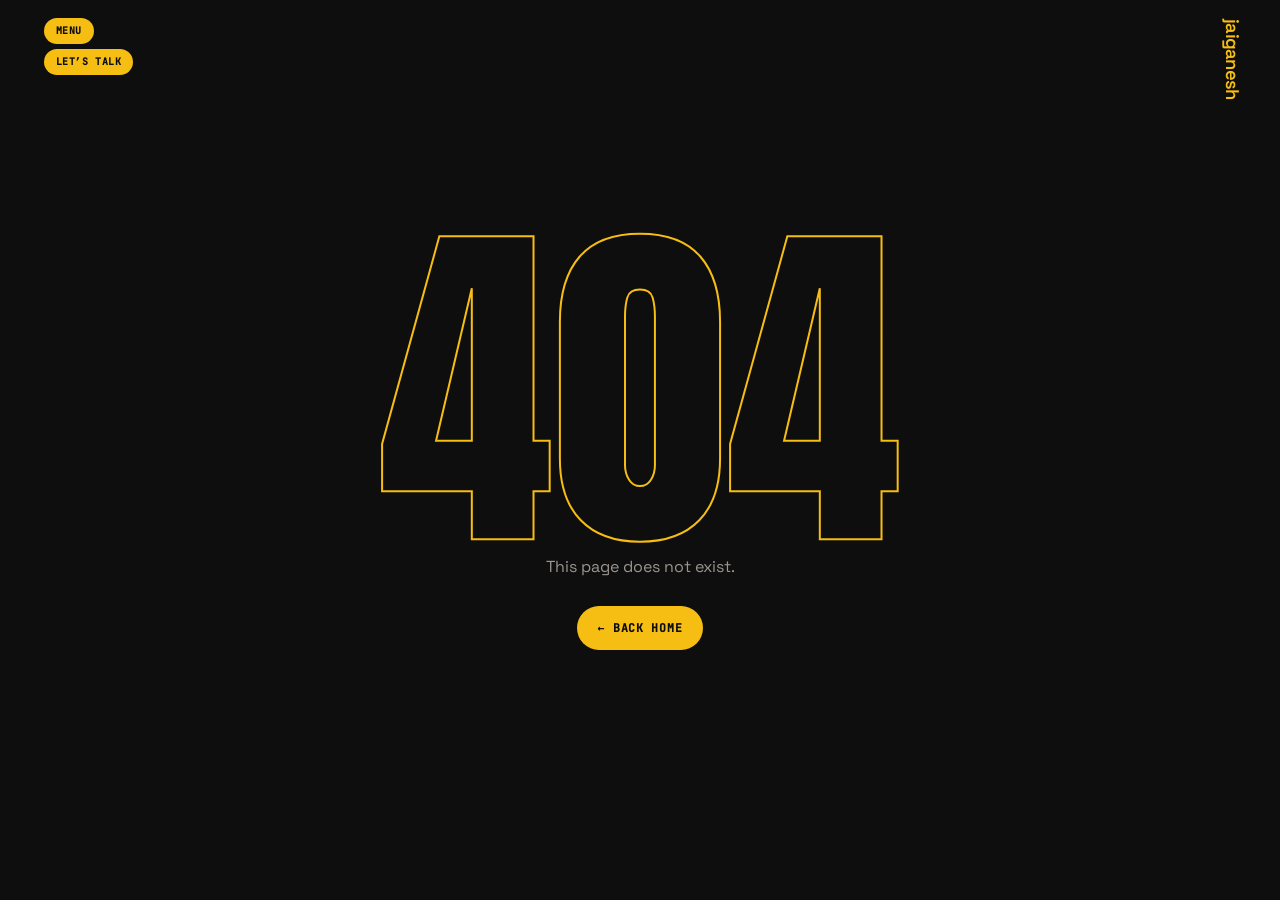
==== commit fae4e287: "Deploy 2026-11-23T19:19Z" ====
--- a/index.html
+++ b/index.html
@@ -4,35 +4,57 @@
     <meta charset="UTF-8" />
     <meta name="viewport" content="width=device-width, initial-scale=1.0, viewport-fit=cover" />
     <title>Jai Ganesh — Python Developer · Automation Engineer</title>
-    <meta
-      name="description"
-      content="Jai Ganesh — Python developer and automation engineer building production pipelines, backend services, automated reporting and monitoring for high-volume VFX production."
-    />
-    <meta name="theme-color" content="#050505" />
+    <meta name="description" content="Jai Ganesh — Python developer and automation engineer building pipelines, backend services, automated reporting and monitoring for high-volume VFX production." />
+    <meta name="theme-color" content="#0e0e0f" />
+    <!-- Link previews (WhatsApp, LinkedIn, X, Slack...). The image is the final hero, 1200x630, in public/. -->
+    <link rel="canonical" href="https://jaiganesh2244.github.io/" />
+    <meta property="og:type" content="website" />
+    <meta property="og:site_name" content="Jai Ganesh" />
     <meta property="og:title" content="Jai Ganesh — Python Developer · Automation Engineer" />
-    <meta property="og:description" content="Engineering intelligence. Automating possibilities." />
-    <meta property="og:type" content="website" />
+    <meta property="og:description" content="Python developer and automation engineer building pipelines, backend services, automated reporting and monitoring for high-volume VFX production." />
     <meta property="og:url" content="https://jaiganesh2244.github.io/" />
     <meta property="og:image" content="https://jaiganesh2244.github.io/og-image.jpg" />
     <meta property="og:image:width" content="1200" />
     <meta property="og:image:height" content="630" />
+    <meta property="og:image:type" content="image/jpeg" />
+    <meta property="og:locale" content="en_IN" />
+    <meta property="og:image:alt" content="Jai Ganesh — a gold laurel-crowned marble bust with the signature Jai Ganesh written across it" />
     <meta name="twitter:card" content="summary_large_image" />
-    <link rel="canonical" href="https://jaiganesh2244.github.io/" />
+    <meta name="twitter:title" content="Jai Ganesh — Python Developer · Automation Engineer" />
+    <meta name="twitter:description" content="Python developer and automation engineer building pipelines, backend services, automated reporting and monitoring for high-volume VFX production." />
+    <meta name="twitter:image:alt" content="Jai Ganesh — a gold laurel-crowned marble bust with the signature Jai Ganesh written across it" />
+    <meta name="twitter:image" content="https://jaiganesh2244.github.io/og-image.jpg" />
     <link rel="icon" type="image/svg+xml" href="/favicon.svg" />
     <style>
-      html, body { background: #050505; margin: 0; }
+      html, body { background: #0e0e0f; margin: 0; }
     </style>
-    <script type="module" crossorigin src="/assets/index-DZer2oES.js"></script>
+    <script>
+      // The home page plays its intro on every load: keep the site chrome hidden from the very first
+      // paint (the hero removes this when its intro ends; the timer is only a safety net).
+      try {
+        if (location.pathname === '/' && !matchMedia('(prefers-reduced-motion: reduce)').matches) {
+          document.documentElement.setAttribute('data-intro', 'on');
+          setTimeout(function () { document.documentElement.removeAttribute('data-intro'); }, 12000);
+        }
+        if (location.pathname === '/') {
+          // Start downloading the 3D statue (3.7 MB) at the very first paint, before the scripts have run.
+          var l = document.createElement('link');
+          l.rel = 'preload'; l.as = 'fetch'; l.href = '/media/hero/statue.glb'; l.crossOrigin = 'anonymous';
+          document.head.appendChild(l);
+        }
+      } catch (e) {}
+    </script>
+    <script type="module" crossorigin src="/assets/index-CVrpNlzW.js"></script>
     <link rel="modulepreload" crossorigin href="/assets/motion-DXPVyqmB.js">
-    <link rel="stylesheet" crossorigin href="/assets/index-DvZ9N3uq.css">
+    <link rel="stylesheet" crossorigin href="/assets/index-B3WU_Arq.css">
   </head>
   <body>
     <div id="root"></div>
     <noscript>
-      <div style="padding:3rem;font-family:Georgia,serif;color:#ece6db;background:#050505">
+      <div style="padding:3rem;font-family:system-ui,sans-serif;color:#e9e6e1;background:#0e0e0f">
         <h1>Jai Ganesh</h1>
         <p>Python Developer · Automation Engineer · Pipeline Development — Chennai, India.</p>
-        <p><a style="color:#d6bd8c" href="mailto:jaiganesh2244@gmail.com">jaiganesh2244@gmail.com</a></p>
+        <p><a style="color:#ff3b2e" href="mailto:jaiganesh2244@gmail.com">jaiganesh2244@gmail.com</a></p>
       </div>
     </noscript>
   </body>
--- a/assets/index-B3WU_Arq.css
+++ b/assets/index-B3WU_Arq.css
@@ -0,0 +1 @@
+@font-face{font-family:Anton;font-style:normal;font-display:swap;font-weight:400;src:url(/assets/anton-vietnamese-400-normal-CkBxLiRJ.woff2) format("woff2"),url(/assets/anton-vietnamese-400-normal-2FfR1wHA.woff) format("woff");unicode-range:U+0102-0103,U+0110-0111,U+0128-0129,U+0168-0169,U+01A0-01A1,U+01AF-01B0,U+0300-0301,U+0303-0304,U+0308-0309,U+0323,U+0329,U+1EA0-1EF9,U+20AB}@font-face{font-family:Anton;font-style:normal;font-display:swap;font-weight:400;src:url(/assets/anton-latin-ext-400-normal-SyiqE2Jt.woff2) format("woff2"),url(/assets/anton-latin-ext-400-normal-BMODBQc6.woff) format("woff");unicode-range:U+0100-02BA,U+02BD-02C5,U+02C7-02CC,U+02CE-02D7,U+02DD-02FF,U+0304,U+0308,U+0329,U+1D00-1DBF,U+1E00-1E9F,U+1EF2-1EFF,U+2020,U+20A0-20AB,U+20AD-20C0,U+2113,U+2C60-2C7F,U+A720-A7FF}@font-face{font-family:Anton;font-style:normal;font-display:swap;font-weight:400;src:url(/assets/anton-latin-400-normal-Byf51wtH.woff2) format("woff2"),url(/assets/anton-latin-400-normal-AUNGEG_V.woff) format("woff");unicode-range:U+0000-00FF,U+0131,U+0152-0153,U+02BB-02BC,U+02C6,U+02DA,U+02DC,U+0304,U+0308,U+0329,U+2000-206F,U+20AC,U+2122,U+2191,U+2193,U+2212,U+2215,U+FEFF,U+FFFD}@font-face{font-family:Space Grotesk Variable;font-style:normal;font-display:swap;font-weight:300 700;src:url(/assets/space-grotesk-vietnamese-wght-normal-D0rl6rjA.woff2) format("woff2-variations");unicode-range:U+0102-0103,U+0110-0111,U+0128-0129,U+0168-0169,U+01A0-01A1,U+01AF-01B0,U+0300-0301,U+0303-0304,U+0308-0309,U+0323,U+0329,U+1EA0-1EF9,U+20AB}@font-face{font-family:Space Grotesk Variable;font-style:normal;font-display:swap;font-weight:300 700;src:url(/assets/space-grotesk-latin-ext-wght-normal-D9tNdqV9.woff2) format("woff2-variations");unicode-range:U+0100-02BA,U+02BD-02C5,U+02C7-02CC,U+02CE-02D7,U+02DD-02FF,U+0304,U+0308,U+0329,U+1D00-1DBF,U+1E00-1E9F,U+1EF2-1EFF,U+2020,U+20A0-20AB,U+20AD-20C0,U+2113,U+2C60-2C7F,U+A720-A7FF}@font-face{font-family:Space Grotesk Variable;font-style:normal;font-display:swap;font-weight:300 700;src:url(/assets/space-grotesk-latin-wght-normal-BhU9QXUp.woff2) format("woff2-variations");unicode-range:U+0000-00FF,U+0131,U+0152-0153,U+02BB-02BC,U+02C6,U+02DA,U+02DC,U+0304,U+0308,U+0329,U+2000-206F,U+20AC,U+2122,U+2191,U+2193,U+2212,U+2215,U+FEFF,U+FFFD}@font-face{font-family:JetBrains Mono;font-style:normal;font-display:swap;font-weight:400;src:url([data-uri]) format("woff2"),url([data-uri]) format("woff");unicode-range:U+0460-052F,U+1C80-1C8A,U+20B4,U+2DE0-2DFF,U+A640-A69F,U+FE2E-FE2F}@font-face{font-family:JetBrains Mono;font-style:normal;font-display:swap;font-weight:400;src:url(/assets/jetbrains-mono-cyrillic-400-normal-BEIGL1Tu.woff2) format("woff2"),url(/assets/jetbrains-mono-cyrillic-400-normal-ugxPyKxw.woff) format("woff");unicode-range:U+0301,U+0400-045F,U+0490-0491,U+04B0-04B1,U+2116}@font-face{font-family:JetBrains Mono;font-style:normal;font-display:swap;font-weight:400;src:url(/assets/jetbrains-mono-greek-400-normal-C190GLew.woff2) format("woff2"),url(/assets/jetbrains-mono-greek-400-normal-B9oWc5Lo.woff) format("woff");unicode-range:U+0370-0377,U+037A-037F,U+0384-038A,U+038C,U+038E-03A1,U+03A3-03FF}@font-face{font-family:JetBrains Mono;font-style:normal;font-display:swap;font-weight:400;src:url([data-uri]) format("woff2"),url(/assets/jetbrains-mono-vietnamese-400-normal-CqNFfHCs.woff) format("woff");unicode-range:U+0102-0103,U+0110-0111,U+0128-0129,U+0168-0169,U+01A0-01A1,U+01AF-01B0,U+0300-0301,U+0303-0304,U+0308-0309,U+0323,U+0329,U+1EA0-1EF9,U+20AB}@font-face{font-family:JetBrains Mono;font-style:normal;font-display:swap;font-weight:400;src:url(/assets/jetbrains-mono-latin-ext-400-normal-Bc8Ftmh3.woff2) format("woff2"),url(/assets/jetbrains-mono-latin-ext-400-normal-fXTG6kC5.woff) format("woff");unicode-range:U+0100-02BA,U+02BD-02C5,U+02C7-02CC,U+02CE-02D7,U+02DD-02FF,U+0304,U+0308,U+0329,U+1D00-1DBF,U+1E00-1E9F,U+1EF2-1EFF,U+2020,U+20A0-20AB,U+20AD-20C0,U+2113,U+2C60-2C7F,U+A720-A7FF}@font-face{font-family:JetBrains Mono;font-style:normal;font-display:swap;font-weight:400;src:url(/assets/jetbrains-mono-latin-400-normal-V6pRDFza.woff2) format("woff2"),url(/assets/jetbrains-mono-latin-400-normal-6-qcROiO.woff) format("woff");unicode-range:U+0000-00FF,U+0131,U+0152-0153,U+02BB-02BC,U+02C6,U+02DA,U+02DC,U+0304,U+0308,U+0329,U+2000-206F,U+20AC,U+2122,U+2191,U+2193,U+2212,U+2215,U+FEFF,U+FFFD}@font-face{font-family:JetBrains Mono;font-style:normal;font-display:swap;font-weight:500;src:url([data-uri]) format("woff2"),url([data-uri]) format("woff");unicode-range:U+0460-052F,U+1C80-1C8A,U+20B4,U+2DE0-2DFF,U+A640-A69F,U+FE2E-FE2F}@font-face{font-family:JetBrains Mono;font-style:normal;font-display:swap;font-weight:500;src:url(/assets/jetbrains-mono-cyrillic-500-normal-DmUKJPL_.woff2) format("woff2"),url(/assets/jetbrains-mono-cyrillic-500-normal-DJqRU3vO.woff) format("woff");unicode-range:U+0301,U+0400-045F,U+0490-0491,U+04B0-04B1,U+2116}@font-face{font-family:JetBrains Mono;font-style:normal;font-display:swap;font-weight:500;src:url(/assets/jetbrains-mono-greek-500-normal-JpySY46c.woff2) format("woff2"),url(/assets/jetbrains-mono-greek-500-normal-D7SFKleX.woff) format("woff");unicode-range:U+0370-0377,U+037A-037F,U+0384-038A,U+038C,U+038E-03A1,U+03A3-03FF}@font-face{font-family:JetBrains Mono;font-style:normal;font-display:swap;font-weight:500;src:url([data-uri]) format("woff2"),url(/assets/jetbrains-mono-vietnamese-500-normal-DNRqzVM1.woff) format("woff");unicode-range:U+0102-0103,U+0110-0111,U+0128-0129,U+0168-0169,U+01A0-01A1,U+01AF-01B0,U+0300-0301,U+0303-0304,U+0308-0309,U+0323,U+0329,U+1EA0-1EF9,U+20AB}@font-face{font-family:JetBrains Mono;font-style:normal;font-display:swap;font-weight:500;src:url(/assets/jetbrains-mono-latin-ext-500-normal-Cut-4mMH.woff2) format("woff2"),url(/assets/jetbrains-mono-latin-ext-500-normal-ckzbgY84.woff) format("woff");unicode-range:U+0100-02BA,U+02BD-02C5,U+02C7-02CC,U+02CE-02D7,U+02DD-02FF,U+0304,U+0308,U+0329,U+1D00-1DBF,U+1E00-1E9F,U+1EF2-1EFF,U+2020,U+20A0-20AB,U+20AD-20C0,U+2113,U+2C60-2C7F,U+A720-A7FF}@font-face{font-family:JetBrains Mono;font-style:normal;font-display:swap;font-weight:500;src:url(/assets/jetbrains-mono-latin-500-normal-BWZEU5yA.woff2) format("woff2"),url(/assets/jetbrains-mono-latin-500-normal-CJOVTJB7.woff) format("woff");unicode-range:U+0000-00FF,U+0131,U+0152-0153,U+02BB-02BC,U+02C6,U+02DA,U+02DC,U+0304,U+0308,U+0329,U+2000-206F,U+20AC,U+2122,U+2191,U+2193,U+2212,U+2215,U+FEFF,U+FFFD}:root{--ink: #0e0e0f;--ink-2: #151516;--ink-3: #1d1d1f;--line: rgba(255, 255, 255, .08);--line-strong: rgba(255, 255, 255, .16);--red: #ff3b2e;--red-hot: #ff5c4d;--red-deep: #b5150b;--red-glow: rgba(255, 59, 46, .45);--cream: #f2ede6;--accent: #f6bd13;--accent-hot: #ffd34a;--accent-deep: #a8730b;--accent-glow: rgba(246, 189, 19, .4);--text: #ece8e2;--dim: #9a958e;--faint: #5d5a55;--font-display: "Anton", "Impact", "Arial Narrow", sans-serif;--font-sans: "Space Grotesk Variable", "Space Grotesk", system-ui, sans-serif;--font-mono: "JetBrains Mono", ui-monospace, Menlo, monospace;--gutter: clamp(1.1rem, 3.4vw, 3rem);--section-y: clamp(5.5rem, 13vh, 10rem);--max: 1560px;--ease-out: cubic-bezier(.16, 1, .3, 1);--ease-in-out: cubic-bezier(.65, 0, .35, 1)}*,*:before,*:after{box-sizing:border-box}html{-webkit-text-size-adjust:100%;text-rendering:optimizeLegibility;-webkit-font-smoothing:antialiased}html.lenis,html.lenis body{height:auto}.lenis.lenis-smooth{scroll-behavior:auto!important}body{margin:0;min-height:100vh;background:var(--ink);color:var(--text);font:400 1rem/1.6 var(--font-sans);overflow-x:clip}body.is-locked{overflow:hidden}img,svg,video,canvas{display:block;max-width:100%}a{color:inherit;text-decoration:none}button{font:inherit;color:inherit;background:none;border:0;padding:0;cursor:pointer}h1,h2,h3,h4,p,ul,ol,dl,dd,figure,blockquote{margin:0}ul,ol{padding:0;list-style:none}::selection{background:var(--accent);color:var(--ink)}:focus-visible{outline:2px solid var(--accent);outline-offset:3px;box-shadow:0 0 0 2px var(--ink)}.wrap{width:100%;max-width:var(--max);margin:0 auto;padding:0 var(--gutter)}.sr-only{position:absolute!important;width:1px;height:1px;overflow:hidden;clip:rect(0 0 0 0);white-space:nowrap}.skip-link{position:fixed;left:1rem;top:-4rem;z-index:999;padding:.6rem 1rem;background:var(--accent);color:var(--ink);font:600 .8rem/1 var(--font-mono)}.skip-link:focus{top:1rem}.tag{display:inline-flex;align-items:center;gap:.6rem;font:500 .66rem/1.2 var(--font-mono);letter-spacing:.08em;text-transform:uppercase;color:var(--dim)}.tag b{font-weight:500;color:var(--accent)}.pill{display:inline-flex;align-items:center;gap:.5rem;height:26px;padding:0 .75rem;border-radius:999px;background:var(--accent);color:var(--ink);font:600 .62rem/1 var(--font-mono);letter-spacing:.06em;text-transform:uppercase;transition:background .3s,color .3s,transform .3s var(--ease-out)}.pill:hover{background:var(--cream)}.pill--ghost{background:transparent;color:var(--text);box-shadow:inset 0 0 0 1px var(--line-strong)}.pill--ghost:hover{background:var(--accent);color:var(--ink);box-shadow:none}.pill--lg{height:44px;padding:0 1.3rem;font-size:.72rem}html.q-low *,html.q-low *:before,html.q-low *:after{-webkit-backdrop-filter:none!important;backdrop-filter:none!important}@media (prefers-reduced-motion: reduce){*,*:before,*:after{transition-duration:.01ms!important;animation-iteration-count:1!important}}[data-split] .sp-w,[data-split] .sp-c,[data-split] .sp-i{display:inline-block!important;color:inherit!important;text-shadow:inherit!important;-webkit-text-stroke:inherit}[data-split] .sp-w{white-space:nowrap}[data-split] .sp-w--mask{overflow:hidden;vertical-align:top;padding-bottom:.1em;margin-bottom:-.1em}.scroll-progress{position:fixed;left:0;top:0;z-index:60;width:100%;height:2px;background:linear-gradient(90deg,rgba(246,189,19,.4),var(--accent));box-shadow:0 0 10px var(--accent-glow);transform:scaleX(0);transform-origin:left;pointer-events:none}.nav{position:fixed;left:var(--gutter);top:1.1rem;z-index:200;display:grid;justify-items:start;gap:.35rem}.mark{position:fixed;right:calc(var(--gutter) - .3rem);top:1.2rem;z-index:200;writing-mode:vertical-rl;font:600 1.15rem/1 var(--font-sans);letter-spacing:-.04em;color:var(--accent)}.menu{position:fixed;inset:0;overflow-y:auto;overscroll-behavior:contain;z-index:190;display:flex;flex-direction:column;justify-content:space-between;padding:6.5rem var(--gutter) 2rem;background:var(--accent);color:var(--ink)}.menu ol{display:grid}.menu__link{display:flex;align-items:baseline;gap:1rem;width:100%;padding:.1rem 0;text-align:left;border-bottom:1px solid rgba(14,14,15,.18)}.menu__link span{font:500 .7rem/1 var(--font-mono)}.menu__link b{font:400 clamp(2.4rem,1.2rem + 5vw,6rem) / 1.02 var(--font-display);text-transform:uppercase;transition:transform .4s var(--ease-out)}.menu__link:hover b{transform:translate(.6rem)}.menu__foot{display:flex;flex-wrap:wrap;gap:.6rem 2rem;font:500 .78rem/1.4 var(--font-mono)}.nav.is-open .pill{background:var(--ink);color:var(--accent)}.mark.is-open{color:var(--ink)}@media (max-width: 899px){.nav,.mark{transition:transform .5s var(--ease-out),opacity .4s var(--ease-out)}.nav{grid-auto-flow:column}.nav.is-away,.mark.is-away{transform:translateY(calc(-100% - 1.6rem));opacity:0;pointer-events:none}}.curtain{position:fixed;inset:0;z-index:500;display:none;place-items:center;background:var(--accent);clip-path:inset(100% 0% 0% 0%)}.curtain span{font:400 clamp(3rem,12vw,10rem) / 1 var(--font-display);text-transform:uppercase;color:var(--ink)}.sig-wrap{position:relative;display:block}.signature{width:100%;height:auto;overflow:visible}.sig-tip{position:absolute;left:0;top:0;width:10px;height:10px;margin:-5px 0 0 -5px;border-radius:50%;background:#fffbef;box-shadow:0 0 12px 4px #ffe0a0e6,0 0 34px 10px #f0be6e59;opacity:0;pointer-events:none}.footer{overflow:hidden;padding:2rem 0 1.4rem;border-top:1px solid var(--line)}.footer__name{position:relative;--mx: -999px;--my: -999px}.footer__word{margin:0;display:flex;justify-content:center;font:400 clamp(5rem,22vw,26rem) / .82 var(--font-display);text-transform:uppercase;white-space:nowrap;color:transparent;-webkit-text-stroke:1.5px var(--accent)}.fn-l{display:inline-block;overflow:hidden;padding:.04em 0 .02em}.fn-l i{display:inline-block;font-style:normal;transition:transform .6s var(--ease-out)}.footer__word:not(.footer__word--fill) .fn-l:hover i{transform:translateY(-7%)}.footer__word--fill{position:absolute;inset:0;pointer-events:none;color:var(--accent);-webkit-text-stroke:0;text-shadow:0 0 60px rgba(246,189,19,.55);-webkit-mask-image:radial-gradient(circle 15vw at var(--mx) var(--my),#000 0%,rgba(0,0,0,.85) 45%,transparent 100%);mask-image:radial-gradient(circle 15vw at var(--mx) var(--my),#000 0%,rgba(0,0,0,.85) 45%,transparent 100%);opacity:0;transition:opacity 1s var(--ease-out) .6s}.footer__name.is-in .footer__word--fill{opacity:1}.footer__word--fill .fn-l i{transition:none}.footer__sig{position:absolute;left:50%;top:56%;width:min(54vw,760px);translate:-50% -50%;rotate:-7deg;pointer-events:none;--sig-hi: #fff4cf;--sig-mid: #f7d67e;--sig-lo: #d49a2a}.footer__sig .sig-tip{width:12px;height:12px;margin:-6px 0 0 -6px;background:#fff3ee;box-shadow:0 0 14px 5px #ffd65af2,0 0 40px 14px #f6bd1366}.footer__row{display:flex;flex-wrap:wrap;justify-content:space-between;gap:.8rem 2rem;margin-top:1.6rem;font:500 .7rem/1.4 var(--font-mono);color:var(--dim)}.footer__row a,.footer__row button{color:var(--text)}.footer__row a:hover,.footer__row button:hover{color:var(--accent)}@media (max-width: 899px){.footer__drive{display:none}}@media (max-width: 640px){.footer__sig{width:70vw;top:60%}}.about{padding:var(--section-y) 0}.about__grid{display:grid;grid-template-columns:minmax(0,1fr) minmax(0,2.6fr);gap:clamp(2rem,5vw,6rem)}.about__facts{display:grid;gap:1.4rem;margin-top:2.4rem}.about__facts div:nth-child(2){padding-left:2.2rem}.about__facts div:nth-child(3){padding-left:4.4rem}.about__facts dt{font:500 .64rem/1 var(--font-mono);text-transform:uppercase;letter-spacing:.08em;color:var(--accent)}.about__facts dd{margin-top:.4rem;font-size:1rem;color:var(--text)}.about__text{font:500 clamp(1.5rem,.9rem + 2.1vw,3.1rem) / 1.18 var(--font-sans);letter-spacing:-.02em;color:var(--text)}.about__text .w.is-hot{color:var(--accent)}@media (max-width: 899px){.about__grid{grid-template-columns:1fr}.about__facts{grid-template-columns:repeat(3,auto);gap:1rem;margin-top:1.4rem}.about__facts div:nth-child(n){padding-left:0}}.contact{padding:var(--section-y) 0;background:radial-gradient(50% 50% at 75% 50%,rgba(246,189,19,.1),transparent 70%)}.contact__grid{display:grid;grid-template-columns:minmax(0,1.2fr) minmax(0,1fr);align-items:center;gap:clamp(2rem,5vw,5rem)}.contact__title{margin-top:1.4rem;font:400 clamp(3.2rem,1.6rem + 7vw,9.4rem) / .86 var(--font-display);text-transform:uppercase}.contact__title span{display:block;color:var(--accent);text-shadow:0 0 60px var(--accent-glow)}.contact__lead{max-width:34rem;margin-top:1.4rem;color:var(--dim)}.contact__email{display:inline-block;margin-top:1.8rem;padding-bottom:.18em;font:500 clamp(1.2rem,.8rem + 1.6vw,2.2rem) / 1.1 var(--font-sans);letter-spacing:-.02em;background:linear-gradient(var(--accent),var(--accent)) 0 100% / 0% 2px no-repeat;transition:background-size 1.1s var(--ease-out),color .3s}.contact__email.is-in{background-size:100% 2px}@media (hover: hover){.contact__email.is-in:hover{color:var(--accent);animation:email-redraw .9s var(--ease-out)}}@keyframes email-redraw{0%{background-size:100% 2px;background-position:100% 100%}45%{background-size:0% 2px;background-position:100% 100%}46%{background-position:0 100%}to{background-size:100% 2px;background-position:0 100%}}@media (prefers-reduced-motion: reduce){.contact__email{background-size:100% 2px}}.contact__actions{display:flex;flex-wrap:wrap;gap:.6rem;margin-top:1.6rem}.contact__links{display:grid;gap:1.1rem;margin-top:2.6rem}.contact__links p{display:grid;gap:.3rem;font-size:.95rem}.contact__links p:nth-child(2){padding-left:3rem}.contact__links p:nth-child(3){padding-left:6rem}.contact__links span{font:500 .66rem/1 var(--font-mono);color:var(--accent)}.contact__time{display:flex;align-items:center;gap:.5rem;margin-top:2rem;font:500 .66rem/1 var(--font-mono);color:var(--dim)}.contact__time i{width:7px;height:7px;border-radius:50%;background:var(--faint)}.contact__time i.is-on{background:var(--accent);box-shadow:0 0 10px var(--accent)}.contact__sphere{width:100%;aspect-ratio:1}@media (max-width: 899px){.contact__grid{grid-template-columns:1fr}.contact__sphere{order:-1;max-width:360px;margin:0 auto}}.hsig{position:absolute;pointer-events:none;will-change:transform,opacity}.hsig--back{z-index:2}.hsig--front{z-index:4}.hsig__cv{position:absolute;display:block;pointer-events:none}.hsig__rich{opacity:0}.hsig__write,.hsig__shine{display:none}.hsig__hit{position:absolute;inset:0;display:block;width:100%;height:100%;overflow:visible;pointer-events:none}.hsig__tip{position:absolute;left:0;top:0;width:14px;height:14px;margin:-7px 0 0 -7px;border-radius:50%;background:#fffaf0;box-shadow:0 0 10px 3px #ffe4a0f2,0 0 34px 12px #ffaa3c80,0 0 80px 26px #f08c2838;opacity:0;pointer-events:none;will-change:transform,opacity}.hsig__dots{position:absolute;inset:0;pointer-events:none}.hsig__dot{position:absolute;left:0;top:0;width:calc(var(--hs, 1px) * 21.5);height:calc(var(--hs, 1px) * 3.4);margin:calc(var(--hs, 1px) * -1.7) 0 0 calc(var(--hs, 1px) * -10.75);background:#fff8e2;box-shadow:0 0 calc(var(--hs, 1px) * 5) calc(var(--hs, 1px) * 1.2) #ffd68a6b;opacity:0;will-change:transform,opacity}.hsig__dot:first-child{border-radius:999px}.hsig__glint{position:absolute;display:block;overflow:visible;transform-origin:50% 50%;animation:hsig-glint 3.6s ease-in-out infinite}@keyframes hsig-glint{0%,to{opacity:.35;scale:.7}45%{opacity:1;scale:1.15}}html[data-intro=on] .hsig__glint{animation:none;opacity:0}@media (prefers-reduced-motion: reduce){.hsig__glint{animation:none}.hsig__dot{display:none}}.hero{--u: max(.82px, min(100vw / 1672, 100svh / 660));--gold: #f6bd13;--gold-text: #ffdc1e;--gold-line: #eec64c;--cream: #f4f4f4;position:relative;height:100vh;height:100svh;min-height:600px;overflow:hidden;background:#050302;color:var(--cream)}.hero__backdrop,.hero__stage-canvas,.hero__embers{position:absolute;inset:0;width:100%;height:100%;pointer-events:none}.hero__backdrop{z-index:0}.hero__word{position:absolute;z-index:1;margin:0;white-space:nowrap;font-family:var(--font-display);font-weight:400;line-height:1;color:transparent;-webkit-text-stroke:1.25px rgba(201,118,26,.55);pointer-events:none}.hero__word--lit{-webkit-text-stroke:0;color:transparent;-webkit-text-fill-color:transparent;-webkit-background-clip:text;background-clip:text;background-repeat:no-repeat;background-image:none}.hero__blade-canvas{position:absolute;z-index:1;pointer-events:none;max-width:none}.hero__blade{position:absolute;z-index:8;left:0;top:0;width:34px;height:34px;margin:-17px 0 0 -17px;opacity:0;transition:opacity .18s;pointer-events:none;will-change:transform}.hero__blade.is-on{opacity:1}.hero__blade i{position:absolute;inset:0;border:1.5px solid #ffd76a;border-radius:50%;box-shadow:0 0 12px #ffbe28bf,inset 0 0 9px #ffbe2859}.hero__blade b{position:absolute;left:50%;top:50%;width:8px;height:8px;margin:-4px 0 0 -4px;border-radius:50%;background:#fff6d6;box-shadow:0 0 10px 3px #ffc846e6}@media (hover: none),(pointer: coarse){.hero__blade{display:none}}.hero__statue,.hero__king{position:absolute;z-index:3;pointer-events:none;max-width:none}.hero__king{object-fit:contain;opacity:0}.hero__stage-canvas{z-index:3;pointer-events:auto;touch-action:pan-y}.hero__embers{z-index:5}.hero__top{position:absolute;z-index:7;inset:0 0 auto;height:calc(80 * var(--u))}.hero__logo{position:absolute;left:calc(48 * var(--u));top:calc(24 * var(--u));width:calc(56 * var(--u));filter:drop-shadow(0 0 calc(8 * var(--u)) rgba(246,189,19,.28))}.hero__logo svg{display:block;width:100%;height:auto}.hero__links{position:absolute;right:calc(112 * var(--u));top:calc((47 - .86 * 13.75) * var(--u));display:flex;gap:calc(38 * var(--u));font:600 calc(13.75 * var(--u)) / 1 "JetBrains Mono",ui-monospace,monospace;letter-spacing:calc(-.9 * var(--u));text-transform:uppercase}.hero__links button{color:#fff;font:inherit;letter-spacing:inherit;text-transform:uppercase;transition:color .3s}.hero__links button:hover,.hero__links button:focus-visible{color:var(--gold-text)}.hero__moon{position:absolute;right:calc(18.5 * var(--u));top:calc(25 * var(--u));width:calc(58.5 * var(--u));height:calc(31.5 * var(--u));border:1.5px solid rgba(214,140,50,.34);border-radius:999px;transition:border-color .4s,background .4s}.hero__moon svg{position:absolute;left:calc(8 * var(--u));top:calc(7 * var(--u));width:calc(15 * var(--u));height:calc(17 * var(--u));fill:#ffc629;transition:transform .6s var(--ease-out)}.hero__moon i{position:absolute;right:calc(8 * var(--u));top:50%;width:calc(6 * var(--u));height:calc(6 * var(--u));margin-top:calc(-3 * var(--u));border-radius:50%;background:#d68c3259;transition:background .4s,transform .6s var(--ease-out)}.hero__moon:hover{border-color:#f6bd13b3}.hero__moon.is-on{background:#d68c321f}.hero__moon.is-on svg{transform:translate(calc(27 * var(--u))) rotate(-20deg)}.hero__moon.is-on i{transform:translate(calc(-27 * var(--u)))}@media (min-width: 900px){html[data-hero-top] .nav,html[data-hero-top] .mark{opacity:0;transform:translateY(-16px);pointer-events:none;visibility:hidden;transition:transform .9s var(--ease-out),opacity .9s var(--ease-out),visibility 0s linear .9s}}.nav,.mark{transition:transform .9s var(--ease-out),opacity .9s var(--ease-out)}.hero__intro{position:absolute;z-index:6;left:calc(74 * var(--u));top:calc(209 / 660 * 100%)}.hero__roles{display:grid;margin:0;padding:0;list-style:none;font:400 calc(17.8 * var(--u)) / 1 "JetBrains Mono",ui-monospace,monospace;letter-spacing:calc(-1.1 * var(--u));color:var(--cream)}.hero__roles li{position:relative;height:calc(19.5 * var(--u));padding-left:calc(16.5 * var(--u));white-space:nowrap;line-height:calc(19.5 * var(--u))}.hero__roles li+li{margin-top:calc(17.5 * var(--u))}.hero__roles li:nth-child(4){margin-top:calc(16.5 * var(--u))}.hero__roles li:nth-child(5){margin-top:calc(12.5 * var(--u))}.hero__roles li:before{content:"";position:absolute;left:0;top:0;width:2px;height:100%;background:var(--gold);box-shadow:0 0 6px #f6bd1373}.hero__roles li.is-gold{color:var(--gold-text)}.hero__rule{display:block;width:calc(50 * var(--u));height:2px;margin:calc(31 * var(--u)) 0 calc(29 * var(--u));background:#ffffffe6}.hero__explore{position:relative;display:flex;align-items:center;width:calc(189 * var(--u));height:calc(45.5 * var(--u));padding-left:calc(53 * var(--u));border:2px solid var(--gold-line);border-radius:999px;background:#1008008c;font:600 calc(15 * var(--u)) / 1 "JetBrains Mono",ui-monospace,monospace;letter-spacing:calc(-1.35 * var(--u));text-transform:uppercase;white-space:nowrap;color:#fff;box-shadow:0 0 calc(16 * var(--u)) #eec64c52,inset 0 0 calc(10 * var(--u)) #eec64c1f;transition:box-shadow .4s,background .4s}.hero__explore:hover,.hero__explore:focus-visible{background:#3c220499;box-shadow:0 0 calc(26 * var(--u)) #eec64c8c,inset 0 0 calc(12 * var(--u)) #eec64c33}.hero__play{position:absolute;left:-2px;top:-2px;width:calc(45.5 * var(--u));height:calc(45.5 * var(--u));border:1.5px solid rgba(200,135,40,.55);border-radius:50%}.hero__play svg{position:absolute;left:calc(18.5 * var(--u));top:calc(14 * var(--u));width:calc(11 * var(--u));height:calc(14 * var(--u));fill:#f9c22b;filter:drop-shadow(0 0 4px rgba(249,194,43,.6))}.hero__drive{display:inline-block;margin-top:calc(18 * var(--u));font:600 calc(11 * var(--u)) / 1 "JetBrains Mono",ui-monospace,monospace;letter-spacing:.08em;text-transform:uppercase;color:#ffdc1ec7;border-bottom:1px solid rgba(255,220,30,.3);padding-bottom:.25em}.hero__social{position:absolute;z-index:6;left:0;top:calc(610 / 660 * 100%);display:flex;align-items:center;height:calc(18 * var(--u))}.hero__social-line{display:block;width:calc(59 * var(--u));height:1.5px;margin-right:calc(23 * var(--u));background:#d0921f}.hero__social a{display:grid;place-items:center;width:calc(19 * var(--u));height:calc(18 * var(--u));margin-right:calc(24 * var(--u));color:#fff;transition:color .3s,transform .3s}.hero__social a:hover,.hero__social a:focus-visible{color:var(--gold-text);transform:translateY(-2px)}.hero__social svg{width:100%;height:100%;fill:currentColor}.hero__social-fade{display:block;width:calc(70 * var(--u));height:1.5px;margin-left:calc(12 * var(--u));background:linear-gradient(90deg,#fffffff2,#fff0)}.hero__scroll{position:absolute;z-index:6;right:calc((1672 - 1638.3) * var(--u));top:calc(420 / 660 * 100%);display:grid;justify-items:center;gap:calc(26 * var(--u));color:#f2f2f2}.hero__scroll-txt{writing-mode:vertical-rl;transform:rotate(180deg);font:500 calc(15 * var(--u)) / 1 "JetBrains Mono",ui-monospace,monospace;letter-spacing:calc(1 * var(--u));text-transform:uppercase}.hero__scroll-btn{display:grid;place-items:center;width:calc(50 * var(--u));height:calc(50 * var(--u));border:1.5px solid rgba(240,232,224,.8);border-radius:50%;transition:border-color .3s,color .3s}.hero__scroll:hover .hero__scroll-btn,.hero__scroll:focus-visible .hero__scroll-btn{border-color:var(--gold-line);color:var(--gold-text)}.hero__scroll-btn svg{width:calc(20 * var(--u));fill:none;stroke:currentColor;stroke-width:1.8;stroke-linecap:round;stroke-linejoin:round;animation:hero-bob 2.2s ease-in-out infinite}@keyframes hero-bob{0%,to{transform:translateY(-2px)}50%{transform:translateY(3px)}}.hero__top,.hero__social,.hero__scroll,.hero__rule,.hero__explore,.hero__drive,.hero__roles li:before{transition:opacity 1s var(--ease-out),translate 1s var(--ease-out)}.hero__social{transition-delay:.25s}.hero__scroll{transition-delay:.35s}.hero__explore{transition-delay:.45s}.hero__drive{transition-delay:.6s}html[data-intro=on] .nav,html[data-intro=on] .mark,html[data-intro=on] .hero__top,html[data-intro=on] .hero__social,html[data-intro=on] .hero__scroll,html[data-intro=on] .hero__rule,html[data-intro=on] .hero__explore,html[data-intro=on] .hero__drive,html[data-intro=on] .hero__roles li:before{opacity:0!important;translate:0 -10px;pointer-events:none}html[data-intro=on] .hero__word{opacity:0}.hero__stages{position:absolute;z-index:6;inset:0;pointer-events:none}.hero__stage{position:absolute;top:50%;translate:0 -50%;width:min(44vw,640px)}.hero__stage--left{left:var(--gutter)}.hero__stage--right{right:var(--gutter)}.hero__stage--center{left:50%;width:min(80vw,980px);translate:-50% -50%;text-align:center}.hero__stage-title{margin:0;font:400 clamp(2.4rem,1.2rem + 3.9vw,5.6rem) / .94 "Space Grotesk Variable","Space Grotesk",system-ui,sans-serif;letter-spacing:-.05em;color:#fff}.hero__stage-title>span{display:block;overflow:hidden;padding-bottom:.06em}.hero__stage-title>span>span{display:inline-block;transform:translateY(105%);opacity:0;filter:blur(10px);transition:transform 1.1s cubic-bezier(.16,1,.3,1),opacity .9s ease,filter 1s ease}.hero__stage.is-on .hero__stage-title>span>span{transform:none;opacity:1;filter:none}.hero__stage.is-on .hero__stage-title>span:nth-child(2)>span{transition-delay:.07s}.hero__stage.is-on .hero__stage-title>span:nth-child(3)>span{transition-delay:.14s}.hero__stage.is-on .hero__stage-title>span:nth-child(4)>span{transition-delay:.21s}.hero__stage-title .is-hot{color:#ffb829}.hero__stage-body{max-width:34ch;margin:1.6rem 0 0;font:300 clamp(.95rem,.85rem + .25vw,1.15rem) / 1.55 "Space Grotesk Variable","Space Grotesk",system-ui,sans-serif;color:#d4d4d4;opacity:0;transform:translateY(14px);transition:opacity .9s ease .25s,transform 1.1s cubic-bezier(.16,1,.3,1) .25s}.hero__stage--center .hero__stage-body{margin-inline:auto}.hero__stage.is-on .hero__stage-body{opacity:1;transform:none}@media (prefers-reduced-motion: reduce){.hero__stage-title>span>span,.hero__stage-body{transition:opacity .4s ease;transform:none;filter:none}}.hero__hud{position:absolute;z-index:6;left:var(--gutter);bottom:1.4rem;display:flex;align-items:center;gap:.7rem;margin:0;font:500 .62rem/1 var(--font-mono);letter-spacing:.1em;color:var(--dim);opacity:0;transition:opacity .6s}.hero__hud.is-on{opacity:1}.hero__hud b{font-weight:500;color:var(--gold-text)}.hero__hud i{width:34px;height:1px;background:var(--line-strong)}@media (max-width: 899px){.hero{--u: max(.62px, min(100vw / 520, 100svh / 900))}.hero__links,.hero__social,.hero__scroll,.hero__drive,.hero__logo,.hero__moon{display:none}.hero__intro{top:auto;bottom:7%;left:var(--gutter)}.hero__roles{font-size:calc(17 * var(--u))}.hero__stage,.hero__stage--center{left:var(--gutter);right:var(--gutter);top:auto;bottom:9%;width:auto;translate:none;text-align:left}.hero__stage-title{font-size:clamp(2.1rem,9.5vw,3.2rem)}.hero__stage-body{margin-top:1rem;margin-inline:0!important}}.quote{padding:var(--section-y) 0;overflow:hidden}.quote__grid{display:grid;grid-template-columns:minmax(0,1.2fr) minmax(0,1fr);align-items:center;gap:clamp(2rem,5vw,5rem)}.quote__title{font:400 clamp(3.4rem,1.6rem + 7.6vw,10rem) / .86 var(--font-display);text-transform:uppercase}.quote__title span{display:block;color:var(--accent);text-shadow:0 0 60px var(--accent-glow)}.quote__card{padding:clamp(1.6rem,3vw,2.6rem);border-radius:18px;background:linear-gradient(160deg,var(--accent-hot),var(--accent) 45%,var(--accent-deep));color:var(--ink);box-shadow:0 0 80px #f6bd1373,0 0 200px #f6bd1333;transition:transform .4s var(--ease-out)}.quote__card blockquote{font:400 clamp(2rem,1.2rem + 2.4vw,3.6rem) / .98 var(--font-display);text-transform:uppercase}.quote__card figcaption{margin-top:1.4rem;font:600 .7rem/1 var(--font-mono);text-transform:uppercase;letter-spacing:.08em}@media (max-width: 899px){.quote__grid{grid-template-columns:1fr}}.record{padding:var(--section-y) 0;overflow-x:clip}.record__title{margin-top:1.4rem;font:400 clamp(3.2rem,1.6rem + 7vw,9rem) / .88 var(--font-display);text-transform:uppercase}.record__title span{display:block;color:var(--accent);text-shadow:0 0 60px var(--accent-glow)}.record__grid{display:grid;grid-template-columns:minmax(0,1fr) minmax(0,1.4fr);gap:clamp(2rem,5vw,5rem);margin-top:clamp(2.4rem,6vh,4rem)}.record__stats{display:grid;grid-template-columns:1fr 1fr;gap:1px;align-self:start;background:var(--line-strong);border:1px solid var(--line-strong)}.record__stats div{padding:1.2rem 1.2rem 1.4rem;background:var(--ink)}.record__stats dt{font:500 .62rem/1.3 var(--font-mono);text-transform:uppercase;letter-spacing:.08em;color:var(--dim)}.record__stats dd{display:flex;align-items:baseline;gap:.2rem;margin-top:.8rem}.record__stats b{font:400 clamp(3rem,2rem + 3.4vw,5.6rem) / .9 var(--font-display);color:var(--text)}.record__stats div:first-child b{color:var(--accent)}.record__stats small{margin-right:.5rem;font:500 .9rem/1 var(--font-mono);color:var(--dim)}.record__rows{position:relative;border-top:1px solid var(--line-strong);--rail: 1}.record__rows:before{content:"";position:absolute;left:-.9rem;top:0;bottom:0;width:2px;background:linear-gradient(var(--accent),rgba(246,189,19,.15));box-shadow:0 0 12px var(--accent-glow);transform:scaleY(var(--rail));transform-origin:top}.record__rows li{display:grid;grid-template-columns:9rem minmax(0,1fr) auto;align-items:baseline;gap:1rem;padding:1.3rem 0;border-bottom:1px solid var(--line-strong)}.record__year{font:400 1.6rem/1 var(--font-display);color:var(--accent)}.record__what{display:grid;gap:.25rem;color:var(--dim)}.record__what b{font-weight:600;font-size:1.15rem;color:var(--text)}.record__note{font:500 .66rem/1.3 var(--font-mono);text-transform:uppercase;letter-spacing:.06em;color:var(--dim);text-align:right}.record__rows li.is-hot .record__note{color:var(--accent)}@media (max-width: 899px){.record__grid{grid-template-columns:1fr}.record__rows li{grid-template-columns:1fr;gap:.5rem}.record__note{text-align:left}}.room{position:relative;height:420vh;background:var(--bg);transition:background .8s var(--ease-out)}.room__pin{position:sticky;top:0;height:100vh;height:100svh;overflow:hidden}.room__stage{position:absolute;inset:0;perspective:800px;perspective-origin:50% 50%}.room__cube{position:absolute;left:50%;top:50%;width:0;height:0;transform-style:preserve-3d;will-change:transform}.room__wall{--s: max(1300px, 120vmax);position:absolute;left:calc(var(--s) / -2);top:calc(var(--s) / -2);width:var(--s);height:var(--s);display:grid;grid-template:repeat(3,1fr) / repeat(3,1fr);backface-visibility:hidden}.room__wall--back{transform:translateZ(calc(var(--s) / -2))}.room__wall--left{transform:rotateY(90deg) translateZ(calc(var(--s) / -2))}.room__wall--right{transform:rotateY(-90deg) translateZ(calc(var(--s) / -2))}.room__wall--floor{transform:rotateX(90deg) translateZ(calc(var(--s) / -2))}.room__wall--ceil{transform:rotateX(-90deg) translateZ(calc(var(--s) / -2))}.room__cell{position:relative;display:flex;flex-direction:column;justify-content:space-between;padding:2.4%;border:1px solid var(--fg);color:var(--fg);transition:color .8s var(--ease-out),border-color .8s var(--ease-out)}.room__cell span{font:500 calc(var(--s) * .034) / 1.02 var(--font-sans);letter-spacing:-.03em;animation:roomIn .9s var(--ease-out) both}.room__cell small{align-self:flex-start;padding:.2em .6em;border:2px solid currentColor;border-radius:999px;font:600 calc(var(--s) * .016) / 1 var(--font-mono)}@keyframes roomIn{0%{opacity:0;transform:translateY(18%)}}.room__caption{position:absolute;left:var(--gutter);bottom:1.6rem;display:grid;gap:.3rem;max-width:24rem;padding:.9rem 1.1rem;border-radius:10px;background:var(--fg);color:var(--bg);font:500 .8rem/1.4 var(--font-sans);transition:background .8s var(--ease-out),color .8s var(--ease-out)}.room__caption b{font:600 .62rem/1 var(--font-mono);text-transform:uppercase;letter-spacing:.08em}.shipped{position:relative;padding:var(--section-y) 0}.shipped__title{margin-top:1.4rem;font:400 clamp(3.4rem,1.6rem + 8vw,10rem) / .88 var(--font-display);text-transform:uppercase;color:var(--text)}.shipped__title span{display:block;color:var(--accent);text-shadow:0 0 60px var(--accent-glow)}.shipped__sub{max-width:36rem;margin-top:1.4rem;color:var(--dim)}.shipped__list{margin-top:clamp(2.4rem,6vh,4rem);border-top:1px solid var(--line-strong)}.row{position:relative;display:grid;grid-template-columns:3rem minmax(0,1fr) minmax(0,.7fr) 2rem;align-items:center;gap:1rem;padding:clamp(1rem,2.4vh,1.6rem) 0;border-bottom:1px solid var(--line-strong);transition:padding .5s var(--ease-out),color .3s}.row:before{content:"";position:absolute;inset:0;z-index:-1;background:var(--accent);transform:scaleY(0);transform-origin:bottom;transition:transform .5s var(--ease-out)}.row__num{font:500 .7rem/1 var(--font-mono);color:var(--accent)}.row__thumb{display:none}.row__title{font:400 clamp(1.8rem,1rem + 2.6vw,3.8rem) / 1 var(--font-display);text-transform:uppercase;color:var(--text);transition:transform .5s var(--ease-out)}.row__meta{display:grid;gap:.3rem;font:500 .7rem/1.3 var(--font-mono);color:var(--dim)}.row__meta em{font-style:normal;text-transform:uppercase;letter-spacing:.08em;color:var(--accent)}.row__go{font-size:1.4rem;color:var(--accent);transition:transform .5s var(--ease-out)}@media (hover: hover){.row.is-hot{padding-left:1rem;padding-right:1rem}.row.is-hot:before{transform:scaleY(1)}.row.is-hot .row__title,.row.is-hot .row__num,.row.is-hot .row__meta,.row.is-hot .row__meta em,.row.is-hot .row__go{color:var(--ink)}.row.is-hot .row__go{transform:rotate(45deg) scale(1.25)}.row.is-hot .row__title{transform:translate(.6rem)}}.shipped__preview{position:absolute;left:0;top:0;z-index:3;width:clamp(220px,19vw,320px);aspect-ratio:16 / 10;margin:-60% 0 0 90px;overflow:hidden;border-radius:6px;opacity:0;transform-origin:0 0;scale:.8;pointer-events:none;transition:opacity .35s,scale .5s var(--ease-out);box-shadow:0 30px 60px #0009}.shipped__preview.is-on{opacity:1;scale:1}.shipped__preview img{position:absolute;inset:0;width:100%;height:100%;object-fit:cover;opacity:0;transition:opacity .3s;filter:hue-rotate(-38deg) saturate(1.7) contrast(1.05)}.shipped__preview img.is-on{opacity:1}@media (max-width: 899px){.shipped__preview{display:none}.row{grid-template-columns:1fr;gap:.6rem}.row__num{position:absolute;left:.8rem;top:calc(clamp(1rem,2.4vh,1.6rem) + .8rem);z-index:1;padding:.35rem .5rem;border-radius:999px;background:var(--ink)}.row__thumb{display:block;aspect-ratio:16 / 9;overflow:hidden;border-radius:6px}.row__thumb img{width:100%;height:100%;object-fit:cover;filter:hue-rotate(-38deg) saturate(1.7) contrast(1.05)}.row__go{position:absolute;right:0;bottom:clamp(1rem,2.4vh,1.6rem)}}.tk{padding:0 0 var(--section-y);overflow:hidden}.tk__ticker{overflow:hidden;padding:1.2rem 0;margin-bottom:var(--section-y);border-top:1px solid var(--line-strong);border-bottom:1px solid var(--line-strong);transform:rotate(-1.5deg) scale(1.04);background:var(--accent)}.tk__ticker>div{display:flex;width:max-content;animation:tkTicker 34s linear infinite}.tk__ticker span{display:flex}.tk__ticker b{display:inline-flex;align-items:center;font:italic 400 clamp(1.8rem,1rem + 2.4vw,3.2rem) / 1 var(--font-display);text-transform:uppercase;color:var(--ink);white-space:nowrap}.tk__ticker i{margin:0 1.6rem;font-style:normal;font-size:.6em}@keyframes tkTicker{to{transform:translate(-50%)}}.tk__title{margin-top:1.4rem;font:400 clamp(3.4rem,1.6rem + 8vw,10rem) / .88 var(--font-display);text-transform:uppercase}.tk__title span{color:var(--accent);text-shadow:0 0 60px var(--accent-glow)}.tk__grid{position:relative;display:grid;grid-template-columns:repeat(3,minmax(0,1fr));gap:14px;margin-top:clamp(2.4rem,6vh,4rem)}.tk-card{position:relative;padding:1.4rem;border-radius:14px;background:var(--ink-2);box-shadow:inset 0 0 0 1px var(--line);transition:box-shadow .4s,transform .4s var(--ease-out),background .4s}.tk-card:hover,.tk-card.is-live{box-shadow:inset 0 0 0 1px var(--accent),0 0 40px #f6bd1326}.tk-card:hover{transform:translateY(-4px)}.tk-card__num{font:500 .7rem/1 var(--font-mono);color:var(--accent)}.tk-card h3{margin-top:1.4rem;font:400 1.8rem/1 var(--font-display);text-transform:uppercase}.tk-card__desc{margin-top:.7rem;font-size:.88rem;line-height:1.5;color:var(--dim)}.tk-card ul{display:flex;flex-wrap:wrap;gap:6px;margin-top:1.1rem}.tk-card li{display:inline-flex;align-items:center;gap:.4rem;padding:5px 9px;border-radius:999px;box-shadow:inset 0 0 0 1px var(--line-strong);font:500 .62rem/1 var(--font-mono)}.tk-card li em{font-style:normal;color:var(--accent)}.cur{position:absolute;left:0;top:0;z-index:4;display:flex;align-items:flex-start;gap:4px;pointer-events:none}.cur svg{width:16px;height:16px;fill:var(--c);filter:drop-shadow(0 2px 4px rgba(0,0,0,.6))}.cur em{margin-top:12px;padding:3px 7px;border-radius:4px;background:var(--c);color:var(--ink);font:600 .58rem/1 var(--font-mono);font-style:normal;white-space:nowrap}@media (hover: none){.cur{display:none}}@media (max-width: 1023px){.tk__grid{grid-template-columns:repeat(2,minmax(0,1fr))}}@media (max-width: 640px){.tk__grid{grid-template-columns:1fr}}@media (prefers-reduced-motion: reduce){.tk__ticker>div{animation:none}}
